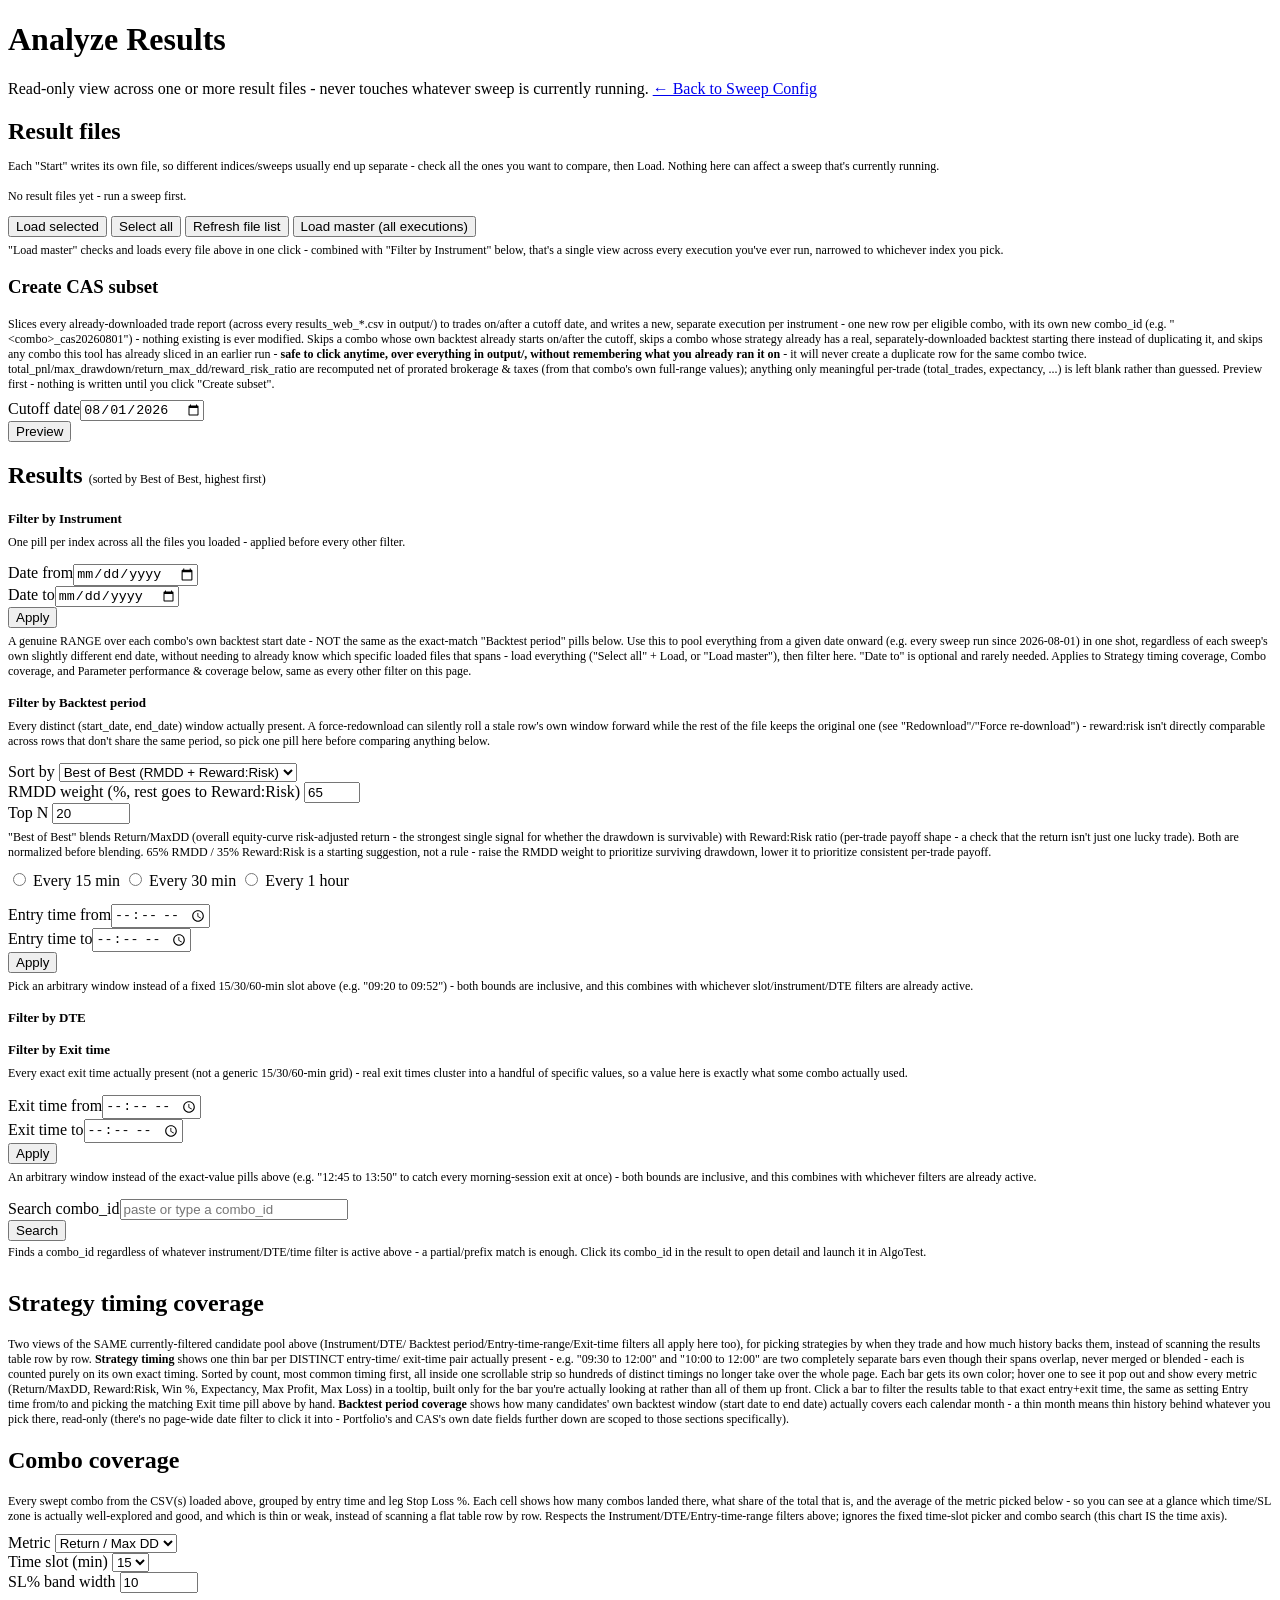
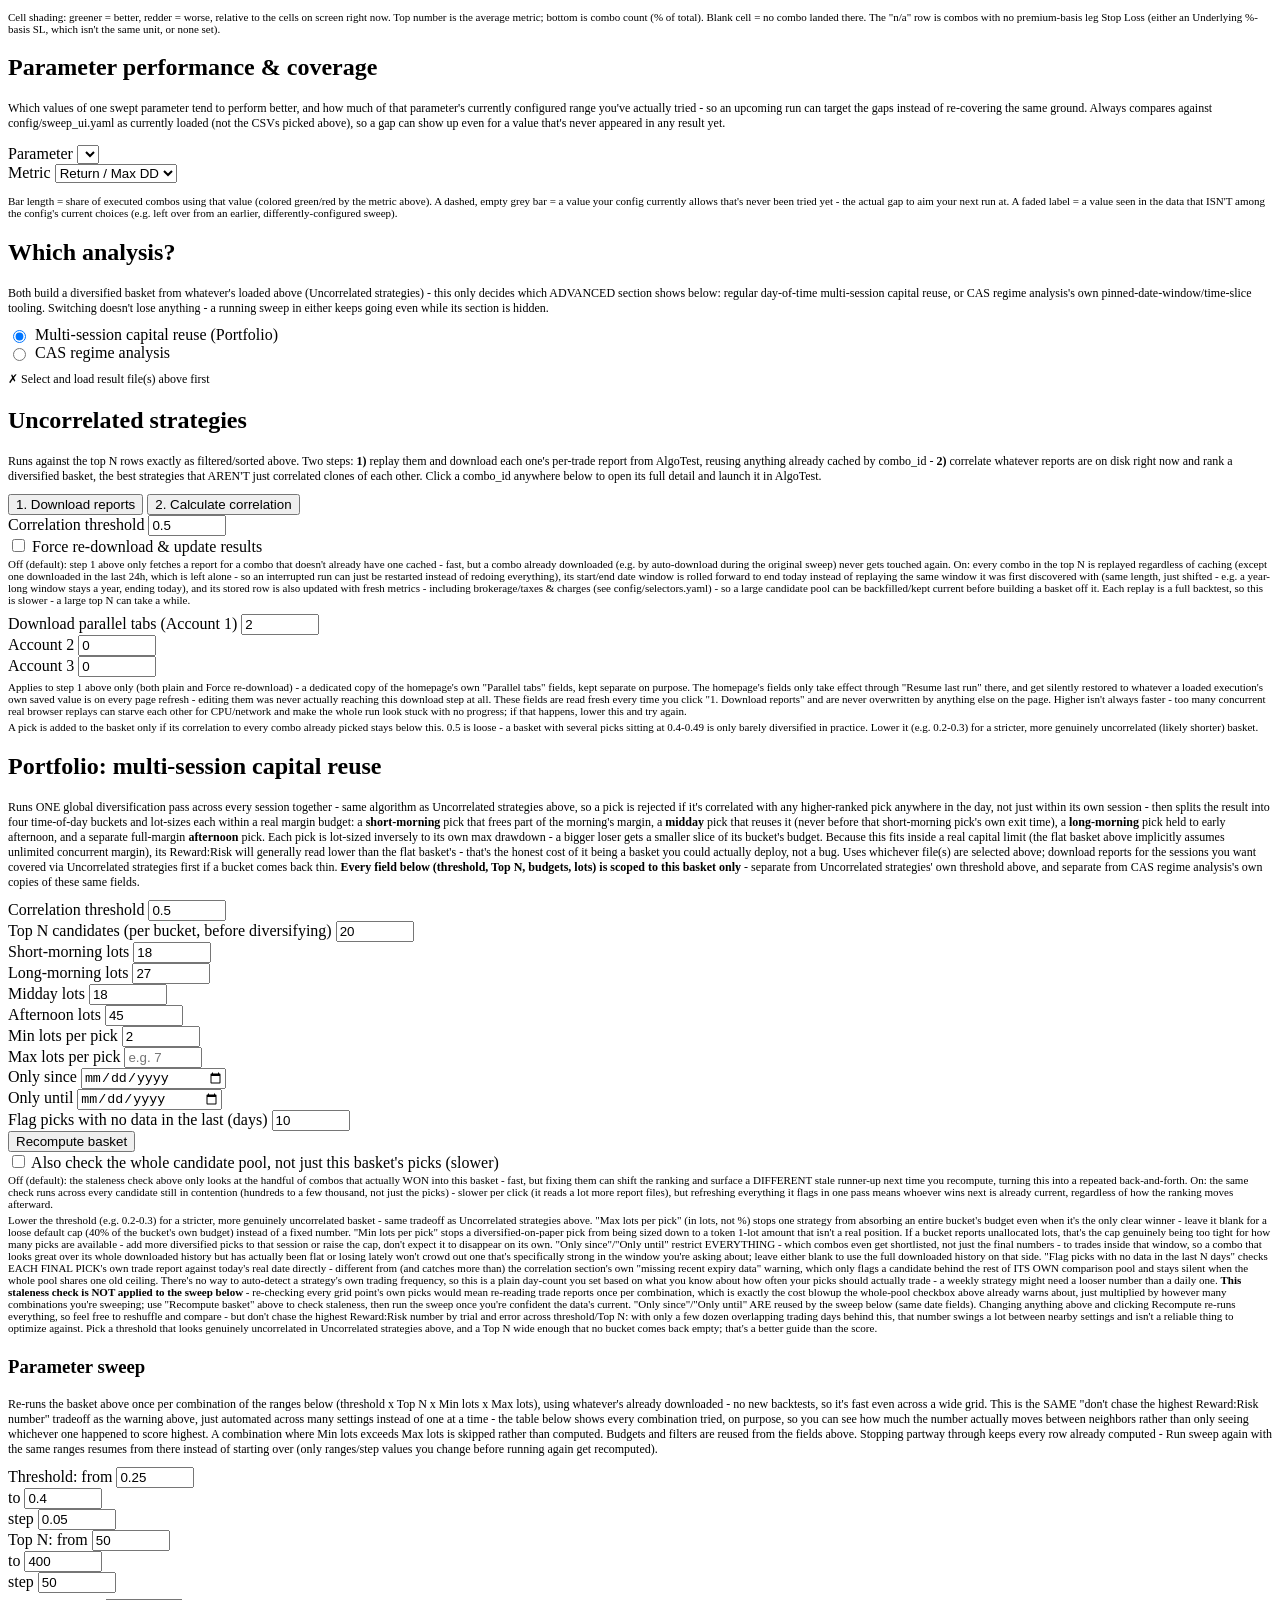
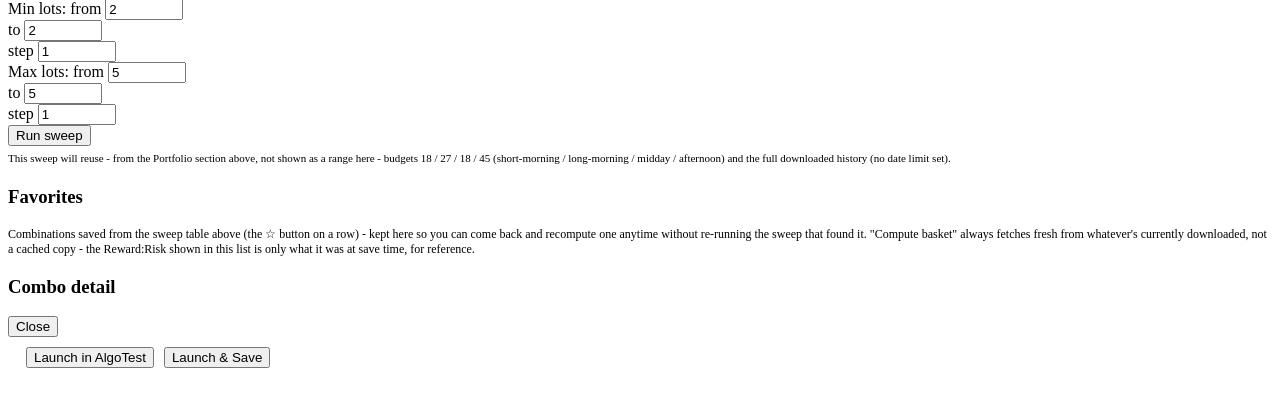
==== src/web/static/analyze.html @ 37e18ed1 "Add Analyze page, Lazy Leg, CAS subset/regime, portfolio, and doc catch-up Consolidates weeks of unc" ====
<!doctype html>
<html lang="en">
<head>
<meta charset="utf-8">
<title>AlgoTest Sweeper - Analyze Results</title>
<link rel="stylesheet" href="/static/style.css">
</head>
<body>

<header>
  <h1>Analyze Results</h1>
  <p>Read-only view across one or more result files - never touches whatever sweep is currently running. <a href="/">&larr; Back to Sweep Config</a></p>
</header>

<main>

<section class="card">
  <h2>Result files</h2>
  <p style="font-size:12px;color:var(--muted);margin-top:-6px;">
    Each "Start" writes its own file, so different indices/sweeps usually end up
    separate - check all the ones you want to compare, then Load. Nothing here can
    affect a sweep that's currently running.
  </p>
  <div id="csvFileList" class="row" style="align-items:flex-start; gap: 14px;"></div>
  <div class="actions" style="margin-top:12px;">
    <button class="primary" onclick="loadSelectedFiles()">Load selected</button>
    <button class="secondary" onclick="selectAllFiles()">Select all</button>
    <button class="secondary" onclick="refreshFileList()">Refresh file list</button>
    <button class="secondary" onclick="loadMasterCsv()">Load master (all executions)</button>
  </div>
  <p style="font-size:12px;color:var(--muted);margin:6px 0 0;">
    "Load master" checks and loads every file above in one click - combined with
    "Filter by Instrument" below, that's a single view across every execution you've
    ever run, narrowed to whichever index you pick.
  </p>
  <div id="loadedFilesMsg" style="font-size:12px;color:var(--muted);margin-top:8px;"></div>

  <div class="subsection" style="margin-top:16px;">
    <h3>Create CAS subset</h3>
    <p style="font-size:12px;color:var(--muted);margin:0 0 8px;">
      Slices every already-downloaded trade report (across every results_web_*.csv in
      output/) to trades on/after a cutoff date, and writes a new, separate execution per
      instrument - one new row per eligible combo, with its own new combo_id
      (e.g. "&lt;combo&gt;_cas20260801") - nothing existing is ever modified. Skips a combo
      whose own backtest already starts on/after the cutoff, skips a combo whose
      strategy already has a real, separately-downloaded backtest starting there instead of
      duplicating it, and skips any combo this tool has already sliced in an earlier run -
      <strong>safe to click anytime, over everything in output/, without remembering what
      you already ran it on</strong> - it will never create a duplicate row for the same
      combo twice. total_pnl/max_drawdown/return_max_dd/reward_risk_ratio are recomputed
      net of prorated brokerage &amp; taxes (from that combo's own full-range values);
      anything only meaningful per-trade (total_trades, expectancy, ...) is left blank
      rather than guessed. Preview first - nothing is written until you click "Create
      subset".
    </p>
    <div class="row" style="align-items:center;">
      <div class="field"><label>Cutoff date</label><input type="date" id="casSubsetCutoff" value="2026-08-01"></div>
      <button class="secondary" onclick="previewCasSubset()">Preview</button>
      <button class="primary" id="casSubsetApplyBtn" onclick="applyCasSubset()" style="display:none;">Create subset</button>
    </div>
    <div id="casSubsetResult" style="font-size:12px;color:var(--muted);margin-top:8px;"></div>
  </div>
</section>

<section class="card">
  <h2>Results <span style="font-weight:400; color:var(--muted); font-size:12px;" id="resultsSortLabel">(sorted by Best of Best, highest first)</span></h2>

  <div class="row" style="align-items:center;">
    <strong style="font-size:13px;">Filter by Instrument</strong>
    <button class="secondary small" id="clearInstrumentFilterBtn" onclick="clearInstrumentFilter()" style="display:none;">Clear filter</button>
  </div>
  <div id="instrumentFilterRow" class="row" style="margin-top:8px; gap:6px;"></div>
  <p style="font-size:12px;color:var(--muted);margin:6px 0 0;">
    One pill per index across all the files you loaded - applied before every other filter.
  </p>

  <div class="row" style="align-items:center; margin-top:14px;">
    <div class="field"><label>Date from</label><input type="date" id="dateFromFilter"></div>
    <div class="field"><label>Date to</label><input type="date" id="dateToFilter"></div>
    <button class="secondary small" onclick="applyDateFromToFilter()">Apply</button>
    <button class="secondary small" id="clearDateFromToFilterBtn" onclick="clearDateFromToFilter()" style="display:none;">Clear filter</button>
  </div>
  <p style="font-size:12px;color:var(--muted);margin:6px 0 0;">
    A genuine RANGE over each combo's own backtest start date - NOT the same as
    the exact-match "Backtest period" pills below. Use this to pool everything
    from a given date onward (e.g. every sweep run since 2026-08-01) in one
    shot, regardless of each sweep's own slightly different end date, without
    needing to already know which specific loaded files that spans - load
    everything ("Select all" + Load, or "Load master"), then filter here.
    "Date to" is optional and rarely needed. Applies to Strategy timing
    coverage, Combo coverage, and Parameter performance &amp; coverage below,
    same as every other filter on this page.
  </p>

  <div id="dateRangeBanner" style="margin-top:12px;"></div>
  <div class="row" style="align-items:center; margin-top:14px;">
    <strong style="font-size:13px;">Filter by Backtest period</strong>
    <button class="secondary small" id="clearDateRangeFilterBtn" onclick="clearDateRangeFilter()" style="display:none;">Clear filter</button>
  </div>
  <div id="dateRangeFilterRow" class="row" style="margin-top:8px; gap:6px;"></div>
  <p style="font-size:12px;color:var(--muted);margin:6px 0 0;">
    Every distinct (start_date, end_date) window actually present. A force-redownload
    can silently roll a stale row's own window forward while the rest of the file
    keeps the original one (see "Redownload"/"Force re-download") - reward:risk isn't
    directly comparable across rows that don't share the same period, so pick one
    pill here before comparing anything below.
  </p>

  <div class="row" style="align-items:center; margin-top:14px;">
    <div class="field">
      <label>Sort by</label>
      <select id="sortBySelect" onchange="onSortByChange()"></select>
    </div>
    <div class="field" id="combinedWeightField" style="display:none;">
      <label>RMDD weight (%, rest goes to Reward:Risk)</label>
      <input type="number" id="combinedWeightInput" value="65" min="0" max="100" onchange="onSortByChange()">
    </div>
    <div class="field">
      <label>Top N</label>
      <input type="number" id="topNInput" value="20" min="1" style="width:70px;" onchange="refreshResults()">
    </div>
  </div>
  <p id="combinedWeightHelp" style="font-size:12px;color:var(--muted);margin:6px 0 0;display:none;">
    "Best of Best" blends Return/MaxDD (overall equity-curve risk-adjusted return -
    the strongest single signal for whether the drawdown is survivable) with
    Reward:Risk ratio (per-trade payoff shape - a check that the return isn't just
    one lucky trade). Both are normalized before blending. 65% RMDD / 35% Reward:Risk
    is a starting suggestion, not a rule - raise the RMDD weight to prioritize
    surviving drawdown, lower it to prioritize consistent per-trade payoff.
  </p>

  <div class="row" style="align-items:center; margin-top:10px;">
    <label class="checkbox-row"><input type="radio" name="timeInterval" value="15" onchange="onTimeIntervalChange()"> Every 15 min</label>
    <label class="checkbox-row"><input type="radio" name="timeInterval" value="30" onchange="onTimeIntervalChange()"> Every 30 min</label>
    <label class="checkbox-row"><input type="radio" name="timeInterval" value="60" onchange="onTimeIntervalChange()"> Every 1 hour</label>
    <button class="secondary small" id="clearTimeFilterBtn" onclick="clearTimeFilter()" style="display:none;">Clear filter</button>
  </div>
  <div id="timeBucketRow" class="row" style="margin-top:8px; gap:6px;"></div>

  <div class="row" style="align-items:center; margin-top:14px;">
    <div class="field"><label>Entry time from</label><input type="time" id="entryTimeFrom"></div>
    <div class="field"><label>Entry time to</label><input type="time" id="entryTimeTo"></div>
    <button class="secondary small" onclick="applyEntryTimeFilter()">Apply</button>
    <button class="secondary small" id="clearEntryTimeFilterBtn" onclick="clearEntryTimeFilter()" style="display:none;">Clear filter</button>
  </div>
  <p style="font-size:12px;color:var(--muted);margin:6px 0 0;">
    Pick an arbitrary window instead of a fixed 15/30/60-min slot above (e.g. "09:20
    to 09:52") - both bounds are inclusive, and this combines with whichever
    slot/instrument/DTE filters are already active.
  </p>

  <div class="row" style="align-items:center; margin-top:14px;">
    <strong style="font-size:13px;">Filter by DTE</strong>
    <button class="secondary small" id="clearDteFilterBtn" onclick="clearDteFilter()" style="display:none;">Clear filter</button>
  </div>
  <div id="dteFilterRow" class="row" style="margin-top:8px; gap:6px;"></div>

  <div class="row" style="align-items:center; margin-top:14px;">
    <strong style="font-size:13px;">Filter by Exit time</strong>
    <button class="secondary small" id="clearExitTimeFilterBtn" onclick="clearExitTimeFilter()" style="display:none;">Clear filter</button>
  </div>
  <div id="exitTimeFilterRow" class="row" style="margin-top:8px; gap:6px;"></div>
  <p style="font-size:12px;color:var(--muted);margin:6px 0 0;">
    Every exact exit time actually present (not a generic 15/30/60-min grid) -
    real exit times cluster into a handful of specific values, so a value here is
    exactly what some combo actually used.
  </p>

  <div class="row" style="align-items:center; margin-top:14px;">
    <div class="field"><label>Exit time from</label><input type="time" id="exitTimeFrom"></div>
    <div class="field"><label>Exit time to</label><input type="time" id="exitTimeTo"></div>
    <button class="secondary small" onclick="applyExitTimeRangeFilter()">Apply</button>
    <button class="secondary small" id="clearExitTimeRangeFilterBtn" onclick="clearExitTimeRangeFilter()" style="display:none;">Clear filter</button>
  </div>
  <p style="font-size:12px;color:var(--muted);margin:6px 0 0;">
    An arbitrary window instead of the exact-value pills above (e.g. "12:45 to
    13:50" to catch every morning-session exit at once) - both bounds are
    inclusive, and this combines with whichever filters are already active.
  </p>

  <div class="row" style="align-items:center; margin-top:14px;">
    <div class="field"><label>Search combo_id</label><input type="text" id="comboSearchInput" placeholder="paste or type a combo_id" style="width:220px;" onkeydown="if (event.key === 'Enter') searchCombo()"></div>
    <button class="secondary small" onclick="searchCombo()">Search</button>
    <button class="secondary small" id="clearComboSearchBtn" onclick="clearComboSearch()" style="display:none;">Clear search</button>
  </div>
  <p style="font-size:12px;color:var(--muted);margin:4px 0 0;">
    Finds a combo_id regardless of whatever instrument/DTE/time filter is active above
    - a partial/prefix match is enough. Click its combo_id in the result to open detail
    and launch it in AlgoTest.
  </p>

  <div class="table-scroll" style="margin-top:10px;">
    <table id="resultsTable"><thead></thead><tbody></tbody></table>
  </div>
</section>

<section class="card">
  <h2>Strategy timing coverage</h2>
  <p style="font-size:12px;color:var(--muted);margin:0 0 10px;">
    Two views of the SAME currently-filtered candidate pool above (Instrument/DTE/
    Backtest period/Entry-time-range/Exit-time filters all apply here too), for
    picking strategies by when they trade and how much history backs them, instead
    of scanning the results table row by row.
    <strong>Strategy timing</strong> shows one thin bar per DISTINCT entry-time/
    exit-time pair actually present - e.g. "09:30 to 12:00" and "10:00 to 12:00"
    are two completely separate bars even though their spans overlap, never
    merged or blended - each is counted purely on its own exact timing. Sorted by
    count, most common timing first, all inside one scrollable strip so hundreds
    of distinct timings no longer take over the whole page. Each bar gets its own
    color; hover one to see it pop out and show every metric (Return/MaxDD,
    Reward:Risk, Win %, Expectancy, Max Profit, Max Loss) in a tooltip, built only
    for the bar you're actually looking at rather than all of them up front.
    Click a bar to filter the results table to that exact entry+exit time, the
    same as setting Entry time from/to and picking the matching Exit time pill
    above by hand.
    <strong>Backtest period coverage</strong> shows how many candidates' own
    backtest window (start date to end date) actually covers each calendar month -
    a thin month means thin history behind whatever you pick there, read-only
    (there's no page-wide date filter to click it into - Portfolio's and CAS's own
    date fields further down are scoped to those sections specifically).
  </p>
  <div id="timelineEmptyMsg" style="font-size:12px;color:var(--muted);margin-top:10px;display:none;">
    No combos to show for the current filters.
  </div>
  <div id="strategyTimingChart" style="margin-top:14px;"></div>
  <div id="timelineBacktestChart" style="margin-top:18px;"></div>
</section>

<section class="card">
  <h2>Combo coverage</h2>
  <p style="font-size:12px;color:var(--muted);margin:0 0 10px;">
    Every swept combo from the CSV(s) loaded above, grouped by entry time and leg Stop Loss
    %. Each cell shows how many combos landed there, what share of the total that is, and
    the average of the metric picked below - so you can see at a glance which time/SL zone
    is actually well-explored and good, and which is thin or weak, instead of scanning a
    flat table row by row. Respects the Instrument/DTE/Entry-time-range filters above;
    ignores the fixed time-slot picker and combo search (this chart IS the time axis).
  </p>
  <div class="row">
    <div class="field">
      <label>Metric</label>
      <select id="heatmapMetricSelect" onchange="refreshHeatmap()">
        <option value="return_max_dd">Return / Max DD</option>
        <option value="reward_risk_ratio">Reward : Risk</option>
        <option value="win_rate">Win %</option>
        <option value="total_pnl">Avg P&amp;L</option>
      </select>
    </div>
    <div class="field">
      <label>Time slot (min)</label>
      <select id="heatmapIntervalSelect" onchange="refreshHeatmap()">
        <option value="15">15</option>
        <option value="30">30</option>
        <option value="60">60</option>
      </select>
    </div>
    <div class="field">
      <label>SL% band width</label>
      <input type="number" id="heatmapBandWidthInput" value="10" min="1" step="1" style="width:70px;" onchange="refreshHeatmap()">
    </div>
  </div>
  <div id="heatmapEmptyMsg" style="font-size:12px;color:var(--muted);margin-top:10px;display:none;">
    No combos to show for the current filters.
  </div>
  <div class="table-scroll" style="margin-top:10px;">
    <table id="heatmapTable"><thead></thead><tbody></tbody></table>
  </div>
  <p style="font-size:11px;color:var(--muted);margin:8px 0 0;">
    Cell shading: greener = better, redder = worse, relative to the cells on screen right
    now. Top number is the average metric; bottom is combo count (% of total). Blank cell =
    no combo landed there. The "n/a" row is combos with no premium-basis leg Stop Loss
    (either an Underlying %-basis SL, which isn't the same unit, or none set).
  </p>
</section>

<section class="card">
  <h2>Parameter performance &amp; coverage</h2>
  <p style="font-size:12px;color:var(--muted);margin:0 0 10px;">
    Which values of one swept parameter tend to perform better, and how much of that
    parameter's currently configured range you've actually tried - so an upcoming run
    can target the gaps instead of re-covering the same ground. Always compares
    against config/sweep_ui.yaml as currently loaded (not the CSVs picked above), so a
    gap can show up even for a value that's never appeared in any result yet.
  </p>
  <div id="overallCoverageBox" style="font-size:13px;margin-bottom:14px;"></div>
  <div class="row">
    <div class="field wide">
      <label>Parameter</label>
      <select id="paramDimensionSelect" onchange="refreshParamBreakdown()"></select>
    </div>
    <div class="field">
      <label>Metric</label>
      <select id="paramMetricSelect" onchange="refreshParamBreakdown()">
        <option value="return_max_dd">Return / Max DD</option>
        <option value="reward_risk_ratio">Reward : Risk</option>
        <option value="win_rate">Win %</option>
        <option value="total_pnl">Avg P&amp;L</option>
      </select>
    </div>
  </div>
  <div id="paramBreakdownEmptyMsg" style="font-size:12px;color:var(--muted);margin-top:10px;display:none;">
    Nothing to show - load result file(s) above, and make sure the loaded sweep config
    actually varies this parameter.
  </div>
  <div id="paramBreakdownBars" style="margin-top:12px;"></div>
  <p style="font-size:11px;color:var(--muted);margin:8px 0 0;">
    Bar length = share of executed combos using that value (colored green/red by the
    metric above). A dashed, empty grey bar = a value your config currently allows
    that's never been tried yet - the actual gap to aim your next run at. A faded
    label = a value seen in the data that ISN'T among the config's current choices
    (e.g. left over from an earlier, differently-configured sweep).
  </p>
</section>

<section class="card">
  <h2>Which analysis?</h2>
  <p style="font-size:12px;color:var(--muted);margin:0 0 10px;">
    Both build a diversified basket from whatever's loaded above (Uncorrelated
    strategies) - this only decides which ADVANCED section shows below: regular
    day-of-time multi-session capital reuse, or CAS regime analysis's own
    pinned-date-window/time-slice tooling. Switching doesn't lose anything - a
    running sweep in either keeps going even while its section is hidden.
  </p>
  <div class="row" style="align-items:center; gap:16px;">
    <label style="display:flex; align-items:center; gap:6px;">
      <input type="radio" name="analysisMode" value="portfolio" onchange="switchAnalysisMode('portfolio')">
      Multi-session capital reuse (Portfolio)
    </label>
    <label style="display:flex; align-items:center; gap:6px;">
      <input type="radio" name="analysisMode" value="cas" onchange="switchAnalysisMode('cas')">
      CAS regime analysis
    </label>
  </div>
  <div id="readinessChecklist" style="margin-top:10px; font-size:12px;"></div>
</section>

<section class="card">
  <h2>Uncorrelated strategies</h2>
  <p style="font-size:12px;color:var(--muted);margin:0 0 10px;">
    Runs against the top N rows exactly as filtered/sorted above. Two steps:
    <strong>1)</strong> replay them and download each one's per-trade report from
    AlgoTest, reusing anything already cached by combo_id - <strong>2)</strong>
    correlate whatever reports are on disk right now and rank a diversified basket,
    the best strategies that AREN'T just correlated clones of each other. Click a
    combo_id anywhere below to open its full detail and launch it in AlgoTest.
  </p>
  <div class="row" style="align-items:center;">
    <button class="secondary" id="correlateDownloadBtn" onclick="startCorrelateDownload()">1. Download reports</button>
    <button class="secondary small" id="correlateStopBtn" onclick="stopCorrelate()" style="display:none;">Stop</button>
    <button class="primary" id="correlateComputeBtn" onclick="startCorrelateCompute()">2. Calculate correlation</button>
    <div class="field">
      <label>Correlation threshold</label>
      <input type="number" id="correlateThreshold" value="0.5" min="0" max="1" step="0.05" style="width:70px;">
    </div>
  </div>
  <label class="checkbox-row" style="margin-top:6px;">
    <input type="checkbox" id="correlateForceUpdate">
    Force re-download &amp; update results
  </label>
  <p style="font-size:11px;color:var(--muted);margin:2px 0 0;">
    Off (default): step 1 above only fetches a report for a combo that doesn't
    already have one cached - fast, but a combo already downloaded (e.g. by
    auto-download during the original sweep) never gets touched again. On: every
    combo in the top N is replayed regardless of caching (except one downloaded in
    the last 24h, which is left alone - so an interrupted run can just be restarted
    instead of redoing everything), its start/end date window is rolled forward to
    end today instead of replaying the same window it was first discovered with
    (same length, just shifted - e.g. a year-long window stays a year, ending
    today), and its stored row is also updated with fresh metrics - including
    brokerage/taxes &amp; charges (see config/selectors.yaml) - so a large
    candidate pool can be backfilled/kept current before building a basket off it.
    Each replay is a full backtest, so this is slower - a large top N can take a
    while.
  </p>
  <div class="row" style="align-items:center; flex-wrap:wrap; margin-top:8px;">
    <div class="field">
      <label>Download parallel tabs (Account 1)</label>
      <input type="number" id="correlateParallelism" value="2" min="1" max="15" style="width:70px;">
    </div>
    <div class="field">
      <label>Account 2</label>
      <input type="number" id="correlateParallelismAccount2" value="0" min="0" max="15" style="width:70px;">
    </div>
    <div class="field">
      <label>Account 3</label>
      <input type="number" id="correlateParallelismAccount3" value="0" min="0" max="15" style="width:70px;">
    </div>
  </div>
  <p style="font-size:11px;color:var(--muted);margin:4px 0 0;">
    Applies to step 1 above only (both plain and Force re-download) - a dedicated
    copy of the homepage's own "Parallel tabs" fields, kept separate on purpose.
    The homepage's fields only take effect through "Resume last run" there, and get
    silently restored to whatever a loaded execution's own saved value is on every
    page refresh - editing them was never actually reaching this download step at
    all. These fields are read fresh every time you click "1. Download reports" and
    are never overwritten by anything else on the page. Higher isn't always
    faster - too many concurrent real browser replays can starve each other for
    CPU/network and make the whole run look stuck with no progress; if that
    happens, lower this and try again.
  </p>
  <p style="font-size:11px;color:var(--muted);margin:4px 0 0;">
    A pick is added to the basket only if its correlation to every combo already
    picked stays below this. 0.5 is loose - a basket with several picks sitting at
    0.4-0.49 is only barely diversified in practice. Lower it (e.g. 0.2-0.3) for a
    stricter, more genuinely uncorrelated (likely shorter) basket.
  </p>

  <div id="correlateProgress" style="margin-top:10px; display:none;">
    <div class="progress-bar-outer"><div class="progress-bar-inner" id="correlateProgressBar" style="width:0%;"></div></div>
    <div class="counts" style="margin-top:6px;">
      <span id="correlateProgressText">0 / 0</span>
      <span class="error" id="correlateFailedCount" style="margin-left:14px;"></span>
    </div>
    <div id="correlateInProgressDetail" style="font-size:12px;color:var(--muted);margin-top:4px;"></div>
    <div id="correlateFailedDetail" style="font-size:12px;color:var(--error);margin-top:4px;"></div>
    <div id="correlateRolledForwardDetail" style="font-size:12px;color:#7a4b00;margin-top:4px;"></div>
  </div>
  <div id="correlateStatus" style="font-size:12px;color:var(--muted);margin-top:6px;"></div>
  <div id="correlateResults" style="margin-top:10px;"></div>
</section>

<div id="portfolioModeSection">
<section class="card">
  <h2>Portfolio: multi-session capital reuse</h2>
  <p style="font-size:12px;color:var(--muted);margin:0 0 10px;">
    Runs ONE global diversification pass across every session together - same
    algorithm as Uncorrelated strategies above, so a pick is rejected if it's
    correlated with any higher-ranked pick anywhere in the day, not just within its
    own session - then splits the result into four time-of-day buckets and lot-sizes
    each within a real margin budget: a <strong>short-morning</strong> pick that
    frees part of the morning's margin, a <strong>midday</strong> pick that reuses it
    (never before that short-morning pick's own exit time), a
    <strong>long-morning</strong> pick held to early afternoon, and a separate
    full-margin <strong>afternoon</strong> pick. Each pick is lot-sized inversely to
    its own max drawdown - a bigger loser gets a smaller slice of its bucket's
    budget. Because this fits inside a real capital limit (the flat basket above
    implicitly assumes unlimited concurrent margin), its Reward:Risk will generally
    read lower than the flat basket's - that's the honest cost of it being a
    basket you could actually deploy, not a bug. Uses whichever file(s) are
    selected above; download reports for the sessions you want covered via
    Uncorrelated strategies first if a bucket comes back thin.
    <strong>Every field below (threshold, Top N, budgets, lots) is scoped to
    this basket only</strong> - separate from Uncorrelated strategies' own
    threshold above, and separate from CAS regime analysis's own copies of
    these same fields.
  </p>
  <div class="row" style="align-items:center; flex-wrap:wrap;">
    <div class="field">
      <label>Correlation threshold</label>
      <input type="number" id="portfolioThreshold" value="0.5" min="0" max="1" step="0.05" style="width:70px;">
    </div>
    <div class="field">
      <label>Top N candidates (per bucket, before diversifying)</label>
      <input type="number" id="portfolioTopN" value="20" min="1" style="width:70px;">
    </div>
    <div class="field">
      <label>Short-morning lots</label>
      <input type="number" id="portfolioBudgetShortMorning" value="18" min="0" style="width:70px;">
    </div>
    <div class="field">
      <label>Long-morning lots</label>
      <input type="number" id="portfolioBudgetLongMorning" value="27" min="0" style="width:70px;">
    </div>
    <div class="field">
      <label>Midday lots</label>
      <input type="number" id="portfolioBudgetMidday" value="18" min="0" style="width:70px;">
    </div>
    <div class="field">
      <label>Afternoon lots</label>
      <input type="number" id="portfolioBudgetAfternoon" value="45" min="0" style="width:70px;">
    </div>
    <div class="field">
      <label>Min lots per pick</label>
      <input type="number" id="portfolioMinLots" value="2" min="1" style="width:70px;">
    </div>
    <div class="field">
      <label>Max lots per pick</label>
      <input type="number" id="portfolioMaxLots" placeholder="e.g. 7" min="1" style="width:70px;">
    </div>
    <div class="field">
      <label>Only since</label>
      <input type="date" id="portfolioDateFrom" style="width:140px;">
    </div>
    <div class="field">
      <label>Only until</label>
      <input type="date" id="portfolioDateTo" style="width:140px;">
    </div>
    <div class="field">
      <label>Flag picks with no data in the last (days)</label>
      <input type="number" id="portfolioStaleAfterDays" value="10" min="1" style="width:70px;">
    </div>
    <button class="primary" id="portfolioComputeBtn" onclick="computePortfolio()">Recompute basket</button>
  </div>
  <label class="checkbox-row" style="margin-top:6px;">
    <input type="checkbox" id="portfolioCheckStalePool">
    Also check the whole candidate pool, not just this basket's picks (slower)
  </label>
  <p style="font-size:11px;color:var(--muted);margin:2px 0 0;">
    Off (default): the staleness check above only looks at the handful of combos
    that actually WON into this basket - fast, but fixing them can shift the
    ranking and surface a DIFFERENT stale runner-up next time you recompute,
    turning this into a repeated back-and-forth. On: the same check runs across
    every candidate still in contention (hundreds to a few thousand, not just the
    picks) - slower per click (it reads a lot more report files), but refreshing
    everything it flags in one pass means whoever wins next is already current,
    regardless of how the ranking moves afterward.
  </p>
  <p style="font-size:11px;color:var(--muted);margin:4px 0 0;">
    Lower the threshold (e.g. 0.2-0.3) for a stricter, more genuinely uncorrelated
    basket - same tradeoff as Uncorrelated strategies above. "Max lots per pick" (in
    lots, not %) stops one strategy from absorbing an entire bucket's budget even
    when it's the only clear winner - leave it blank for a loose default cap (40% of
    the bucket's own budget) instead of a fixed number. "Min lots per pick" stops a
    diversified-on-paper pick from being sized down to a token 1-lot amount that
    isn't a real position. If a bucket reports unallocated lots, that's the cap
    genuinely being too tight for how many picks are available - add more
    diversified picks to that session or raise the cap, don't expect it to
    disappear on its own. "Only since"/"Only until" restrict EVERYTHING - which
    combos even get shortlisted, not just the final numbers - to trades inside that
    window, so a combo that looks great over its whole downloaded history but has
    actually been flat or losing lately won't crowd out one that's specifically
    strong in the window you're asking about; leave either blank to use the full
    downloaded history on that side. "Flag picks with no data in the last N days"
    checks EACH FINAL PICK's own trade report against today's real date directly -
    different from (and catches more than) the correlation section's own "missing
    recent expiry data" warning, which only flags a candidate behind the rest of
    ITS OWN comparison pool and stays silent when the whole pool shares one old
    ceiling. There's no way to auto-detect a strategy's own trading frequency, so
    this is a plain day-count you set based on what you know about how often your
    picks should actually trade - a weekly strategy might need a looser number
    than a daily one. <strong>This staleness check is NOT applied to the sweep
    below</strong> - re-checking every grid point's own picks would mean
    re-reading trade reports once per combination, which is exactly the cost
    blowup the whole-pool checkbox above already warns about, just multiplied by
    however many combinations you're sweeping; use "Recompute basket" above to
    check staleness, then run the sweep once you're confident the data's current.
    "Only since"/"Only until" ARE reused by the sweep below (same date fields).
    Changing anything above and clicking Recompute re-runs
    everything, so feel free to reshuffle and compare - but don't chase the highest
    Reward:Risk number by trial and error across threshold/Top N: with only a few
    dozen overlapping trading days behind this, that number swings a lot between
    nearby settings and isn't a reliable thing to optimize against. Pick a
    threshold that looks genuinely uncorrelated in Uncorrelated strategies above,
    and a Top N wide enough that no bucket comes back empty; that's a better guide
    than the score.
  </p>
  <div id="portfolioStatus" style="font-size:12px;color:var(--muted);margin-top:6px;"></div>
  <div id="portfolioResults" style="margin-top:10px;"></div>

  <h3 style="margin-top:22px;">Parameter sweep</h3>
  <p style="font-size:12px;color:var(--muted);margin:0 0 10px;">
    Re-runs the basket above once per combination of the ranges below (threshold x
    Top N x Min lots x Max lots), using whatever's already downloaded - no new
    backtests, so it's fast even across a wide grid. This is the SAME "don't chase
    the highest Reward:Risk number" tradeoff as the warning above, just automated
    across many settings instead of one at a time - the table below shows every
    combination tried, on purpose, so you can see how much the number actually
    moves between neighbors rather than only seeing whichever one happened to score
    highest. A combination where Min lots exceeds Max lots is skipped rather than
    computed. Budgets and filters are reused from the fields above. Stopping partway
    through keeps every row already computed - Run sweep again with the same ranges
    resumes from there instead of starting over (only ranges/step values you change
    before running again get recomputed).
  </p>
  <div class="row" style="align-items:center; flex-wrap:wrap;">
    <div class="field">
      <label>Threshold: from</label>
      <input type="number" id="sweepThresholdMin" value="0.25" min="0" max="1" step="0.05" style="width:70px;">
    </div>
    <div class="field">
      <label>to</label>
      <input type="number" id="sweepThresholdMax" value="0.4" min="0" max="1" step="0.05" style="width:70px;">
    </div>
    <div class="field">
      <label>step</label>
      <input type="number" id="sweepThresholdStep" value="0.05" min="0.01" max="1" step="0.01" style="width:70px;">
    </div>
    <div class="field">
      <label>Top N: from</label>
      <input type="number" id="sweepTopNMin" value="50" min="1" style="width:70px;">
    </div>
    <div class="field">
      <label>to</label>
      <input type="number" id="sweepTopNMax" value="400" min="1" style="width:70px;">
    </div>
    <div class="field">
      <label>step</label>
      <input type="number" id="sweepTopNStep" value="50" min="1" style="width:70px;">
    </div>
  </div>
  <div class="row" style="align-items:center; flex-wrap:wrap; margin-top:6px;">
    <div class="field">
      <label>Min lots: from</label>
      <input type="number" id="sweepMinLotsMin" value="2" min="1" style="width:70px;">
    </div>
    <div class="field">
      <label>to</label>
      <input type="number" id="sweepMinLotsMax" value="2" min="1" style="width:70px;">
    </div>
    <div class="field">
      <label>step</label>
      <input type="number" id="sweepMinLotsStep" value="1" min="1" style="width:70px;">
    </div>
    <div class="field">
      <label>Max lots: from</label>
      <input type="number" id="sweepMaxLotsMin" value="5" min="1" style="width:70px;">
    </div>
    <div class="field">
      <label>to</label>
      <input type="number" id="sweepMaxLotsMax" value="5" min="1" style="width:70px;">
    </div>
    <div class="field">
      <label>step</label>
      <input type="number" id="sweepMaxLotsStep" value="1" min="1" style="width:70px;">
    </div>
    <button class="secondary" id="sweepStartBtn" onclick="startPortfolioSweep()">Run sweep</button>
    <button class="secondary small" id="sweepStopBtn" onclick="stopPortfolioSweep()" style="display:none;">Stop</button>
  </div>
  <p id="portfolioSweepScope" style="font-size:11px;color:var(--muted);margin:6px 0 0;"></p>
  <div id="sweepProgress" style="margin-top:10px; display:none;">
    <div class="progress-bar-outer"><div class="progress-bar-inner" id="sweepProgressBar" style="width:0%;"></div></div>
    <span id="sweepProgressText">0 / 0</span>
  </div>
  <div id="sweepStatus" style="font-size:12px;color:var(--muted);margin-top:6px;"></div>
  <div id="sweepResults" style="margin-top:10px;"></div>

  <h3 style="margin-top:22px;">Favorites</h3>
  <p style="font-size:12px;color:var(--muted);margin:0 0 10px;">
    Combinations saved from the sweep table above (the ☆ button on a row) - kept
    here so you can come back and recompute one anytime without re-running the
    sweep that found it. "Compute basket" always fetches fresh from whatever's
    currently downloaded, not a cached copy - the Reward:Risk shown in this list
    is only what it was at save time, for reference.
  </p>
  <div id="portfolioFavorites"></div>
</section>
</div>

<div id="casModeSection">
<section class="card">
  <h2>CAS regime analysis</h2>
  <div style="border:1px solid var(--error); border-radius:6px; padding:8px 10px; margin:0 0 10px;">
    <b style="color:var(--error);">This section's data is completely separate from everywhere else on this page.</b>
    <p style="font-size:12px;color:var(--muted);margin:4px 0 0;">
      Even if you already have thousands of matching reports downloaded via a
      regular sweep or Uncorrelated strategies, NONE of that is visible here -
      this section starts from zero for every exact [date range] you haven't
      explicitly downloaded for in step 1 below, every time, no matter how much
      data exists elsewhere on this page. If you just want CAS-style time-slicing
      of data you already have, use the regular <b>Portfolio</b> section's own
      "Diversify by CAS time-slice" checkbox instead - it reads from your
      existing downloads directly, no separate download needed.
    </p>
  </div>
  <p style="font-size:12px;color:var(--muted);margin:0 0 10px;">
    A fully separate, isolated pathway for studying a genuine regime shift (e.g.
    CAS's introduction, after which decay reportedly concentrates in the last 15
    minutes before expiry) - instead of filtering an already-downloaded full-year
    report down to a shorter window (which assumes AlgoTest's engine treats every
    day independently of the window it was asked to replay - not something we can
    verify), this replays each combo again with its start/end date PINNED to the
    exact period you specify below. Reports are written to their own folder
    (output/trade_reports_regime/, one subfolder per date range), never touching
    output/trade_reports/ or any result the rest of this page depends on - the
    basket-building logic itself is unchanged, just reading from a different place.
    <strong>Every field below (dates, threshold, Top N, budgets, lots) is scoped
    to this period only</strong> - separate from Uncorrelated strategies' own
    threshold above, and separate from Portfolio's own copies of these same
    fields.
  </p>

  <h3 style="margin-top:6px;">1. Download reports for this period</h3>
  <p style="font-size:12px;color:var(--muted);margin:0 0 10px;">
    Downloads the top N candidates from EACH of the 4 sessions separately
    (short-morning, long-morning, midday, afternoon) - not one flat "best overall"
    sort. A flat sort lets whichever session scores best historically crowd out the
    other three almost entirely, leaving them too thin to build a basket from below -
    this guarantees every session gets its own fair share of the download instead.
    Download at least as many per session as the highest Top N you'll ever try in
    the sweep below, or that session will still be candidate-starved. Replayed with
    start/end date pinned to the range below instead of each combo's
    originally-discovered window. Leave "To" blank for today. A report already on
    disk for this exact date range is left alone unless "Force re-download" is
    checked.
  </p>
  <div class="row" style="align-items:center; flex-wrap:wrap;">
    <div class="field">
      <label>From</label>
      <input type="date" id="regimeDateFrom">
    </div>
    <div class="field">
      <label>To (optional - defaults to today)</label>
      <input type="date" id="regimeDateTo">
    </div>
    <div class="field">
      <label>Candidates to download per session</label>
      <input type="number" id="regimeDownloadTopN" value="250" min="1" style="width:80px;">
    </div>
    <div class="field" id="regimeDownloadCasSliceMinutesField" style="display:none;">
      <label>Slice width (minutes)</label>
      <input type="number" id="regimeDownloadCasSliceMinutes" value="5" min="1" style="width:70px;">
    </div>
    <button class="secondary" id="regimeDownloadBtn" onclick="startRegimeDownload()">Download regime reports</button>
    <button class="secondary small" id="regimeStopBtn" onclick="stopRegimeDownload()" style="display:none;">Stop</button>
  </div>
  <label class="checkbox-row" style="margin-top:6px;">
    <input type="checkbox" id="regimeForceUpdate">
    Force re-download (redo even a combo already downloaded for this exact date range)
  </label>
  <label class="checkbox-row" style="margin-top:6px;">
    <input type="checkbox" id="regimeDownloadCasSliceMode" onchange="toggleRegimeDownloadCasSliceMode()">
    Slice into N-minute bands instead of day sessions (per-session count above becomes per-slice)
  </label>
  <p id="regimeDownloadCasSliceHint" style="font-size:11px;color:var(--muted); margin:4px 0 0; display:none;">
    Every candidate's entry_time falls inside the same narrow CAS window, so the regular 4 day-of-time
    sessions would all collapse into one "Afternoon" bucket and "candidates per session" above would
    really mean "candidates overall", crowding out most of the window. This slices [Entry time from,
    Entry time to] above into N-minute bands and downloads the top N candidates from EACH band -
    set that range first (e.g. 15:14 to 15:30), then use the same slice width in step 2 below.
  </p>
  <div id="regimeProgress" style="margin-top:10px; display:none;">
    <div class="progress-bar-outer"><div class="progress-bar-inner" id="regimeProgressBar" style="width:0%;"></div></div>
    <div class="counts" style="margin-top:6px;">
      <span id="regimeProgressText">0 / 0</span>
      <span class="error" id="regimeFailedCount" style="margin-left:14px;"></span>
    </div>
    <div id="regimeInProgressDetail" style="font-size:12px;color:var(--muted);margin-top:4px;"></div>
    <div id="regimeFailedDetail" style="font-size:12px;color:var(--error);margin-top:4px;"></div>
  </div>
  <div id="regimeStatus" style="font-size:12px;color:var(--muted);margin-top:6px;"></div>

  <h3 style="margin-top:22px;">2. Multi-session basket (this period only)</h3>
  <p style="font-size:12px;color:var(--muted);margin:0 0 10px;">
    Same bucketed multi-session algorithm as "Portfolio: multi-session capital
    reuse" above (build_portfolio itself is unchanged) - reading only from whatever
    was downloaded for the date range above. A candidate not yet downloaded there
    is excluded exactly like any undownloaded combo already is.
  </p>
  <div class="row" style="align-items:center; flex-wrap:wrap;">
    <div class="field">
      <label>Correlation threshold</label>
      <input type="number" id="regimeThreshold" value="0.5" min="0" max="1" step="0.05" style="width:70px;">
    </div>
    <div class="field">
      <label>Top N candidates (per bucket)</label>
      <input type="number" id="regimeTopN" value="20" min="1" style="width:70px;">
    </div>
    <div id="regimeSessionBudgets" style="display:contents;">
      <div class="field">
        <label>Short-morning lots</label>
        <input type="number" id="regimeBudgetShortMorning" value="18" min="0" style="width:70px;">
      </div>
      <div class="field">
        <label>Long-morning lots</label>
        <input type="number" id="regimeBudgetLongMorning" value="27" min="0" style="width:70px;">
      </div>
      <div class="field">
        <label>Midday lots</label>
        <input type="number" id="regimeBudgetMidday" value="18" min="0" style="width:70px;">
      </div>
      <div class="field">
        <label>Afternoon lots</label>
        <input type="number" id="regimeBudgetAfternoon" value="45" min="0" style="width:70px;">
      </div>
    </div>
    <div class="field">
      <label>Min lots per pick</label>
      <input type="number" id="regimeMinLots" value="2" min="1" style="width:70px;">
    </div>
    <div class="field">
      <label>Max lots per pick</label>
      <input type="number" id="regimeMaxLots" placeholder="e.g. 7" min="1" style="width:70px;">
    </div>
    <button class="primary" id="regimeBasketBtn" onclick="computeRegimeBasket()">Recompute basket</button>
  </div>
  <div class="row" style="align-items:center; flex-wrap:wrap; margin-top:6px;">
    <label style="display:flex; align-items:center; gap:6px; font-size:12px;">
      <input type="checkbox" id="regimeCasSliceMode" onchange="toggleRegimeCasSliceMode()">
      Diversify by CAS time-slice (every N minutes) instead of day sessions
    </label>
    <div class="field" id="regimeCasSliceMinutesField" style="display:none;">
      <label>Slice width (minutes)</label>
      <input type="number" id="regimeCasSliceMinutes" value="5" min="1" style="width:70px;">
    </div>
    <div class="field" id="regimeCasSliceBudgetField" style="display:none;">
      <label>Overall lots (whole session)</label>
      <input type="number" id="regimeCasSliceBudget" value="30" min="0" style="width:70px;">
    </div>
  </div>
  <p id="regimeCasSliceHint" style="font-size:11px;color:var(--muted); margin:4px 0 0; display:none;">
    Every candidate's entry_time falls inside the same narrow CAS window, so the 4 day-of-time
    sessions above would all collapse into one "Afternoon" bucket and this basket would just be a
    flat top-N sort - not actually diversified across the window. This slices [Entry time from, Entry
    time to] above into N-minute bands instead and diversifies across those - set that range first
    (e.g. 15:14 to 15:30).<br>
    <b>Overall lots</b> is ONE shared cap for the WHOLE session, pooled across every diversified pick
    from every slice - not a separate budget per slice (CAS slices are all within the same few
    minutes and mostly exit around the same time, so their positions are concurrent, not
    sequential/reused like the regular day-sessions). <b>Min/Max lots per pick</b> above still bounds
    each individual pick, wherever its slice: the overall pool is divided across every pick
    (weighted toward lower-drawdown ones), clamped to Min/Max lots per pick - e.g. 4 picks, overall
    20, min 3/max 5 comes out 5 each (fully deployed); raising overall to 30 with the same min/max
    still caps every pick at 5 (20 deployed, 10 reported unallocated) rather than exceeding the cap.
  </p>
  <div id="regimeBasketStatus" style="font-size:12px;color:var(--muted);margin-top:6px;"></div>
  <div id="regimeBasketResults" style="margin-top:10px;"></div>

  <h3 style="margin-top:22px;">3. Parameter sweep (this period only)</h3>
  <p style="font-size:12px;color:var(--muted);margin:0 0 10px;">
    Same grid-search sweep as the Portfolio section's own Parameter sweep - re-runs
    the basket above once per combination of the ranges below, using only what's
    downloaded for this date range. Runs as its own independent job, so it never
    shares resume/progress state with a regular Portfolio sweep - the two can even
    run at the same time. This is "identifying the best combo" for this period: the
    table below shows every combination tried, ranked by Reward:Risk.
  </p>
  <div class="row" style="align-items:center; flex-wrap:wrap;">
    <div class="field">
      <label>Threshold: from</label>
      <input type="number" id="regimeSweepThresholdMin" value="0.25" min="0" max="1" step="0.05" style="width:70px;">
    </div>
    <div class="field">
      <label>to</label>
      <input type="number" id="regimeSweepThresholdMax" value="0.4" min="0" max="1" step="0.05" style="width:70px;">
    </div>
    <div class="field">
      <label>step</label>
      <input type="number" id="regimeSweepThresholdStep" value="0.05" min="0.01" max="1" step="0.01" style="width:70px;">
    </div>
    <div class="field">
      <label>Top N: from</label>
      <input type="number" id="regimeSweepTopNMin" value="20" min="1" style="width:70px;">
    </div>
    <div class="field">
      <label>to</label>
      <input type="number" id="regimeSweepTopNMax" value="100" min="1" style="width:70px;">
    </div>
    <div class="field">
      <label>step</label>
      <input type="number" id="regimeSweepTopNStep" value="20" min="1" style="width:70px;">
    </div>
  </div>
  <div class="row" style="align-items:center; flex-wrap:wrap; margin-top:6px;">
    <div class="field">
      <label>Min lots: from</label>
      <input type="number" id="regimeSweepMinLotsMin" value="2" min="1" style="width:70px;">
    </div>
    <div class="field">
      <label>to</label>
      <input type="number" id="regimeSweepMinLotsMax" value="2" min="1" style="width:70px;">
    </div>
    <div class="field">
      <label>step</label>
      <input type="number" id="regimeSweepMinLotsStep" value="1" min="1" style="width:70px;">
    </div>
    <div class="field">
      <label>Max lots: from</label>
      <input type="number" id="regimeSweepMaxLotsMin" value="5" min="1" style="width:70px;">
    </div>
    <div class="field">
      <label>to</label>
      <input type="number" id="regimeSweepMaxLotsMax" value="5" min="1" style="width:70px;">
    </div>
    <div class="field">
      <label>step</label>
      <input type="number" id="regimeSweepMaxLotsStep" value="1" min="1" style="width:70px;">
    </div>
    <button class="secondary" id="regimeSweepStartBtn" onclick="startRegimeSweep()">Run sweep</button>
    <button class="secondary small" id="regimeSweepStopBtn" onclick="stopRegimeSweep()" style="display:none;">Stop</button>
  </div>
  <p id="regimeSweepScope" style="font-size:11px;color:var(--muted);margin:6px 0 0;"></p>
  <div id="regimeSweepProgress" style="margin-top:10px; display:none;">
    <div class="progress-bar-outer"><div class="progress-bar-inner" id="regimeSweepProgressBar" style="width:0%;"></div></div>
    <span id="regimeSweepProgressText">0 / 0</span>
  </div>
  <div id="regimeSweepStatus" style="font-size:12px;color:var(--muted);margin-top:6px;"></div>
  <div id="regimeSweepResults" style="margin-top:10px;"></div>
</section>
</div>

</main>

<div id="comboDetailModal" class="modal-overlay" onclick="if (event.target === this) closeComboDetail()">
  <div class="modal-box">
    <div class="modal-header">
      <h3>Combo detail</h3>
      <button class="secondary small" onclick="closeComboDetail()">Close</button>
    </div>
    <div class="modal-body" id="comboDetailBody"></div>
    <div style="padding:10px 18px; border-top:1px solid var(--border);">
      <div style="display:flex; align-items:center; gap:10px; flex-wrap:wrap;">
        <button class="primary small" id="launchComboBtn" onclick="launchCombo(false)">Launch in AlgoTest</button>
        <button class="secondary small" id="launchSaveComboBtn" onclick="launchCombo(true)">Launch &amp; Save</button>
        <button class="secondary small" id="closeLaunchBtn" onclick="closeLaunchedBrowser()" style="display:none;">Close browser window</button>
        <span id="launchComboStatus" style="font-size:12px;color:var(--muted);"></span>
      </div>
      <div id="launchComparisonBox" style="margin-top:8px; max-height:220px; overflow-y:auto;"></div>
    </div>
  </div>
</div>

<script>
// Order here doubles as the results-table priority order (see renderResults) - kept
// identical to the main page's list so both views read the same way. "combined" isn't
// a real CSV column (it's the blended Return/MaxDD + Reward:Risk ranking computed
// server-side) - present.has() filters it out of the table columns automatically, it
// only ever shows up in the sort dropdown.
const PRIORITY_METRICS = [
  "combined", "return_max_dd", "reward_risk_ratio", "expectancy", "max_loss", "max_profit",
  "avg_profit_winning_trades", "avg_loss_per_trade", "win_rate", "loss_rate",
];
const SORT_OPTION_LABELS = {
  combined: "Best of Best (RMDD + Reward:Risk)",
  return_max_dd: "Return/MaxDD",
  reward_risk_ratio: "Reward/Risk Ratio",
  expectancy: "Expectancy",
  max_loss: "Max Loss",
  max_profit: "Max Profit",
  avg_profit_winning_trades: "Avg Profit (winning trades)",
  avg_loss_per_trade: "Avg Loss per Trade",
  win_rate: "Win Rate",
  loss_rate: "Loss Rate",
};

function escapeHtml(s) {
  const div = document.createElement("div");
  div.textContent = s ?? "";
  return div.innerHTML;
}

async function errorDetail(res) {
  try {
    const data = await res.json();
    // See index.html's errorDetail for why: FastAPI's own request validation
    // (a POST body that doesn't match the pydantic model) returns detail as a LIST
    // of {loc, msg, type} objects, not a string - left alone that stringifies as
    // "[object Object]". Render each as "field.path: message" instead.
    if (Array.isArray(data.detail)) {
      return data.detail
        .map(e => `${(e.loc || []).filter(p => p !== "body").join(".")}: ${e.msg}`)
        .join("; ");
    }
    return data.detail || JSON.stringify(data);
  } catch {
    return await res.text();
  }
}

// --- Result files: which files are currently loaded/combined into the view below. ---
let selectedFiles = [];

async function refreshFileList() {
  const res = await fetch("/api/analyze/csv-files");
  const files = res.ok ? await res.json() : [];
  const container = document.getElementById("csvFileList");
  if (!files.length) {
    container.innerHTML = `<span style="font-size:12px;color:var(--muted);">No result files yet - run a sweep first.</span>`;
    return;
  }
  const selected = new Set(selectedFiles);
  container.innerHTML = files.map(f => {
    // Tiny (<=2 row) files are almost always smoke-tests, not real sweeps - fade
    // them out so the files that actually matter aren't lost in the list.
    const faint = f.row_count <= 2 ? "opacity:0.45;" : "";
    const instruments = f.instruments.length ? f.instruments.join(", ") : "unknown";
    // Whether this ONE file already mixes backtest periods (see /api/analyze/csv-
    // files - a force-redownload can silently roll a minority of rows forward) -
    // surfaced here so it's visible before the user even loads it, not just after.
    let periodLine = "";
    if (f.date_range) {
      periodLine = `<span style="font-size:11px;color:var(--muted);">${escapeHtml(f.date_range)}</span>`;
    } else if (f.date_range_mixed_count) {
      periodLine = `<span style="font-size:11px;color:#b45f00;">&#9888; ${f.date_range_mixed_count} different backtest periods mixed in this file</span>`;
    }
    return `
    <label class="checkbox-row" style="flex-direction:column; align-items:flex-start; gap:2px; border:1px solid var(--border); border-radius:8px; padding:8px 10px; ${faint}">
      <span><input type="checkbox" value="${escapeHtml(f.path)}" ${selected.has(f.path) ? "checked" : ""}> <strong>${escapeHtml(instruments)}</strong></span>
      <span style="font-size:11px;color:var(--muted);">${escapeHtml(f.name)}</span>
      <span style="font-size:11px;color:var(--muted);">${f.row_count} rows &middot; ${escapeHtml((f.modified || "").replace("T", " ").slice(0, 19))}</span>
      ${periodLine}
    </label>
  `;
  }).join("");
}

function selectAllFiles() {
  document.querySelectorAll("#csvFileList input[type=checkbox]").forEach(el => el.checked = true);
}

async function loadMasterCsv() {
  // "Master CSV" isn't one physical file - every "Start" writes its own, so this is
  // select-all + Load in one click, giving the same combined view across every
  // execution you've ever run. Use "Filter by Instrument" right after to narrow it
  // down to just one index.
  selectAllFiles();
  await loadSelectedFiles();
}

// --- Create CAS subset: dry-run-then-apply, same shape as /api/narrow - never
// writes anything until "Create subset" is clicked, and that button only ever
// appears after a Preview that found something eligible. ---

function renderCasSubsetResult(data, applied) {
  const resultDiv = document.getElementById("casSubsetResult");
  if (data.message) {
    resultDiv.textContent = data.message;
    return;
  }
  const lines = data.by_instrument.map(e => {
    const bits = [`${e.combo_count} combo(s)`, `${e.computed} ${applied ? "written" : "eligible"}`];
    if (e.already_cas_only) bits.push(`${e.already_cas_only} already start on/after the cutoff`);
    if (e.strategy_already_has_cas_backtest) bits.push(`${e.strategy_already_has_cas_backtest} already have a real CAS backtest elsewhere`);
    if (e.already_sliced_previously) bits.push(`${e.already_sliced_previously} already sliced in an earlier run (not duplicated)`);
    if (e.no_report) bits.push(`${e.no_report} not downloaded`);
    if (e.no_trades_in_window) bits.push(`${e.no_trades_in_window} no trades since the cutoff`);
    return `${e.instrument}: ${bits.join(", ")}${e.output_file ? " -&gt; " + escapeHtml(e.output_file) : ""}`;
  });
  const header = `<strong>${applied ? "Created" : "Preview"}:</strong> ${data.total_new_rows} row(s) total` +
    (data.already_covered_strategy_count ? ` (${data.already_covered_strategy_count} strategy/strategies already covered elsewhere, skipped)` : "") +
    (data.already_sliced_combo_count ? ` (${data.already_sliced_combo_count} combo(s) already sliced by an earlier run - safe to re-run anytime, never duplicated)` : "");
  resultDiv.innerHTML = header + "<br>" + lines.join("<br>");

  const applyBtn = document.getElementById("casSubsetApplyBtn");
  applyBtn.style.display = (!applied && data.total_new_rows > 0) ? "inline-block" : "none";
}

async function previewCasSubset() {
  const cutoff = document.getElementById("casSubsetCutoff").value;
  if (!cutoff) { alert("Pick a cutoff date first."); return; }
  document.getElementById("casSubsetApplyBtn").style.display = "none";
  const resultDiv = document.getElementById("casSubsetResult");
  resultDiv.textContent = "Scanning every downloaded report - this can take a moment...";
  const res = await fetch("/api/analyze/cas-subset", {
    method: "POST",
    headers: {"Content-Type": "application/json"},
    body: JSON.stringify({cas_start: cutoff, apply: false}),
  });
  const data = await res.json();
  renderCasSubsetResult(data, false);
}

async function applyCasSubset() {
  const cutoff = document.getElementById("casSubsetCutoff").value;
  const resultDiv = document.getElementById("casSubsetResult");
  resultDiv.textContent = "Writing new trade reports + result file(s)...";
  const res = await fetch("/api/analyze/cas-subset", {
    method: "POST",
    headers: {"Content-Type": "application/json"},
    body: JSON.stringify({cas_start: cutoff, apply: true}),
  });
  const data = await res.json();
  renderCasSubsetResult(data, true);
  await refreshFileList();  // the new file(s) are just as real as any other - show up here immediately
}

async function loadSelectedFiles() {
  selectedFiles = Array.from(document.querySelectorAll("#csvFileList input[type=checkbox]:checked")).map(el => el.value);
  const msg = document.getElementById("loadedFilesMsg");
  if (!selectedFiles.length) {
    msg.textContent = "No files selected.";
    document.querySelector("#resultsTable thead").innerHTML = "";
    document.querySelector("#resultsTable tbody").innerHTML = "";
    return;
  }
  msg.textContent = `Loaded ${selectedFiles.length} file(s).`;
  activeInstrument = null;
  activeDte = null;
  activeDateRange = null;
  activeExitTime = null;
  activeTimeInterval = null;
  activeTimeBucket = null;
  activeEntryTimeFrom = null;
  activeEntryTimeTo = null;
  activeExitTimeFrom = null;
  activeExitTimeTo = null;
  activeComboSearch = null;
  document.querySelectorAll('input[name="timeInterval"]').forEach(r => r.checked = false);
  document.getElementById("entryTimeFrom").value = "";
  document.getElementById("entryTimeTo").value = "";
  document.getElementById("exitTimeFrom").value = "";
  document.getElementById("exitTimeTo").value = "";
  document.getElementById("comboSearchInput").value = "";
  document.getElementById("clearInstrumentFilterBtn").style.display = "none";
  document.getElementById("clearDteFilterBtn").style.display = "none";
  document.getElementById("clearDateRangeFilterBtn").style.display = "none";
  document.getElementById("clearExitTimeFilterBtn").style.display = "none";
  document.getElementById("clearExitTimeRangeFilterBtn").style.display = "none";
  document.getElementById("clearTimeFilterBtn").style.display = "none";
  document.getElementById("clearEntryTimeFilterBtn").style.display = "none";
  document.getElementById("clearComboSearchBtn").style.display = "none";
  document.getElementById("timeBucketRow").innerHTML = "";
  await refreshInstrumentOptions();
  await refreshDateRangeOptions();
  await refreshDteOptions();
  await refreshExitTimeOptions();
  await refreshResults();
  await refreshHeatmap();
  await refreshOverallCoverage();
  await refreshParamBreakdown();
}

function baseParams() {
  const params = new URLSearchParams();
  selectedFiles.forEach(f => params.append("csv_file", f));
  return params;
}

function resultsUrl() {
  const params = baseParams();
  params.set("sort_by", activeSortBy);
  if (activeSortBy === "combined") {
    const pct = parseFloat(document.getElementById("combinedWeightInput").value || "65");
    params.set("rmdd_weight", (pct / 100).toString());
  }
  if (activeInstrument !== null) params.set("instrument", activeInstrument);
  if (activeTimeInterval && activeTimeBucket) {
    params.set("interval", activeTimeInterval);
    params.set("bucket", activeTimeBucket);
  }
  if (activeDte !== null) params.set("dte", activeDte);
  if (activeDateRange !== null) params.set("date_range", activeDateRange);
  if (activeExitTime !== null) params.set("exit_time", activeExitTime);
  if (activeComboSearch) params.set("combo_search", activeComboSearch);
  if (activeEntryTimeFrom) params.set("entry_time_from", activeEntryTimeFrom);
  if (activeEntryTimeTo) params.set("entry_time_to", activeEntryTimeTo);
  if (activeExitTimeFrom) params.set("exit_time_from", activeExitTimeFrom);
  if (activeExitTimeTo) params.set("exit_time_to", activeExitTimeTo);
  if (activeDateFrom) params.set("date_from", activeDateFrom);
  if (activeDateTo) params.set("date_to", activeDateTo);
  // Same field drives both the table's row count and Correlate's "top N" below - so
  // "correlate whatever's filtered and sorted" always means exactly what's on screen,
  // not some separately-configured count that could silently drift from the table.
  params.set("limit", document.getElementById("topNInput").value || "20");
  return "/api/analyze/results?" + params.toString();
}

async function refreshResults() {
  if (!selectedFiles.length) return;
  const res = await fetch(resultsUrl());
  renderResults(await res.json());
}

// --- Combo coverage heatmap: entry-time x leg-SL% grid over the *entire* filtered
// set (not just the top-N shown in the results table above) - shares the same
// instrument/DTE/entry-time-range scope via baseParams()+the active* filter vars,
// but deliberately ignores the fixed time-slot picker/combo search/sort/top-N,
// since this chart's whole point is showing the full time axis at once. ---
function heatmapUrl() {
  const params = baseParams();
  if (activeInstrument !== null) params.set("instrument", activeInstrument);
  if (activeDte !== null) params.set("dte", activeDte);
  if (activeDateRange !== null) params.set("date_range", activeDateRange);
  if (activeExitTime !== null) params.set("exit_time", activeExitTime);
  if (activeEntryTimeFrom) params.set("entry_time_from", activeEntryTimeFrom);
  if (activeEntryTimeTo) params.set("entry_time_to", activeEntryTimeTo);
  if (activeExitTimeFrom) params.set("exit_time_from", activeExitTimeFrom);
  if (activeExitTimeTo) params.set("exit_time_to", activeExitTimeTo);
  if (activeDateFrom) params.set("date_from", activeDateFrom);
  if (activeDateTo) params.set("date_to", activeDateTo);
  params.set("metric", document.getElementById("heatmapMetricSelect").value);
  params.set("interval", document.getElementById("heatmapIntervalSelect").value);
  params.set("sl_band_width", document.getElementById("heatmapBandWidthInput").value || "10");
  return "/api/analyze/coverage-heatmap?" + params.toString();
}

async function refreshHeatmap() {
  if (!selectedFiles.length) {
    document.querySelector("#heatmapTable thead").innerHTML = "";
    document.querySelector("#heatmapTable tbody").innerHTML = "";
    document.getElementById("heatmapEmptyMsg").style.display = "none";
  } else {
    const res = await fetch(heatmapUrl());
    renderHeatmap(await res.json());
  }
  // Piggybacked here (not a separate call site) so the Timeline coverage charts
  // stay in sync with every one of this function's many callers (instrument/
  // DTE/entry-time/exit-time filter changes) without having to touch each of
  // those call sites individually - both charts are driven by the exact same
  // shared filters.
  await refreshTimelineCoverage();
}

// Green-to-red shading relative to whatever range of averages is actually on
// screen right now (not a fixed absolute scale) - a -0.3 to +0.3 spread should
// still show visible contrast, not all look uniformly "bad" against some fixed
// global max.
function heatmapCellColor(value, min, max) {
  if (value === null || min === max) return "";
  const t = Math.max(0, Math.min(1, (value - min) / (max - min)));
  // red (0deg) -> yellow -> green (120deg), light/pastel so the numbers stay readable.
  return `hsl(${(t * 120).toFixed(0)}, 65%, 88%)`;
}

function renderHeatmap(data) {
  const thead = document.querySelector("#heatmapTable thead");
  const tbody = document.querySelector("#heatmapTable tbody");
  const emptyMsg = document.getElementById("heatmapEmptyMsg");

  if (!data.total) {
    thead.innerHTML = "";
    tbody.innerHTML = "";
    emptyMsg.style.display = "block";
    return;
  }
  emptyMsg.style.display = "none";

  const timeLabels = data.time_labels.filter(t => (data.cells[t] && Object.keys(data.cells[t]).length));
  const slBands = data.sl_bands;

  const allValues = [];
  timeLabels.forEach(t => slBands.forEach(b => {
    const cell = data.cells[t] && data.cells[t][b];
    if (cell && cell.avg_metric !== null && cell.avg_metric !== undefined) allValues.push(cell.avg_metric);
  }));
  const minV = allValues.length ? Math.min(...allValues) : 0;
  const maxV = allValues.length ? Math.max(...allValues) : 0;

  thead.innerHTML = `<tr><th>Entry time</th>${slBands.map(b => `<th>${escapeHtml(b)}</th>`).join("")}</tr>`;
  tbody.innerHTML = timeLabels.map(t => {
    const cellsHtml = slBands.map(b => {
      const cell = data.cells[t] && data.cells[t][b];
      if (!cell) return `<td></td>`;
      const bg = heatmapCellColor(cell.avg_metric, minV, maxV);
      const metricStr = cell.avg_metric === null || cell.avg_metric === undefined
        ? "-" : cell.avg_metric.toFixed(2);
      return `<td style="background:${bg};text-align:right;">` +
        `<div style="font-weight:600;">${metricStr}</div>` +
        `<div style="font-size:11px;color:var(--muted);">${cell.count} (${cell.pct_of_total.toFixed(1)}%)</div>` +
        `</td>`;
    }).join("");
    return `<tr><td>${escapeHtml(t)}</td>${cellsHtml}</tr>`;
  }).join("");
}

// --- Strategy timing coverage: a big horizontal bar per DISTINCT entry/exit-time
// pair (never merged across overlapping spans - see timeline_coverage.py's own
// docstring for exactly why), plus a small vertical bar chart for backtest-period
// coverage (unaffected, unrelated to the time-of-day question). ---

function timelineCoverageUrl() {
  const params = baseParams();
  if (activeInstrument !== null) params.set("instrument", activeInstrument);
  if (activeDte !== null) params.set("dte", activeDte);
  if (activeDateRange !== null) params.set("date_range", activeDateRange);
  // Deliberately NOT entry/exit-time filters, unlike every other coverage view on
  // this page - see analyze_timeline_coverage's own docstring for why: both charts
  // here exist to let you compare ACROSS timings, so scoping by the one you just
  // clicked would collapse the chart down to just that one bar (confirmed live -
  // this is the actual bug clicking a bar used to cause).
  // date_from/date_to ARE applied here (unlike date_range above) - it's a range,
  // not an exact match, so it can't self-collapse the chart the same way.
  if (activeDateFrom) params.set("date_from", activeDateFrom);
  if (activeDateTo) params.set("date_to", activeDateTo);
  return "/api/analyze/timeline-coverage?" + params.toString();
}

async function refreshTimelineCoverage() {
  const emptyMsg = document.getElementById("timelineEmptyMsg");
  if (!selectedFiles.length) {
    document.getElementById("strategyTimingChart").innerHTML = "";
    document.getElementById("timelineBacktestChart").innerHTML = "";
    emptyMsg.style.display = "none";
    return;
  }
  const res = await fetch(timelineCoverageUrl());
  renderTimelineCoverage(await res.json());
}

// Small vertical chart, unchanged shape - only used for backtest-period coverage now.
function timelineBarChart(rows) {
  const maxCount = Math.max(1, ...rows.map(r => r.count));
  const bars = rows.map(r => {
    const heightPct = Math.max(2, (r.count / maxCount) * 100); // 2% floor so a 0 bar is still visible as a sliver
    return `<div title="${escapeHtml(r.label)}: ${r.count}" ` +
      `style="display:inline-flex;flex-direction:column;justify-content:flex-end;align-items:center;` +
      `width:${Math.max(18, 100 / rows.length)}px;height:90px;margin:0 1px;">` +
      `<div style="width:100%;height:${heightPct}%;background:var(--accent, #4f7cff);border-radius:2px 2px 0 0;"></div>` +
      `</div>`;
  }).join("");
  const labels = rows.map((r, i) => {
    // Not every label fits - thin them out so they stay readable (every Nth one).
    const step = Math.ceil(rows.length / 20);
    const show = i % step === 0 || i === rows.length - 1;
    return `<div style="display:inline-block;width:${Math.max(18, 100 / rows.length)}px;margin:0 1px;` +
      `font-size:10px;color:var(--muted);text-align:center;white-space:nowrap;overflow:hidden;">` +
      `${show ? escapeHtml(r.label) : ""}</div>`;
  }).join("");
  return `<div style="display:flex;align-items:flex-end;">${bars}</div>` +
    `<div style="display:flex;margin-top:2px;">${labels}</div>`;
}

async function onStrategyTimingBarClick(entryTime, exitTime) {
  // An exact match on BOTH ends - not a range - since a bar now represents one
  // precise (entry_time, exit_time) pair, not a slot it merely overlaps with.
  document.getElementById("entryTimeFrom").value = entryTime;
  document.getElementById("entryTimeTo").value = entryTime;
  activeExitTime = exitTime;
  document.getElementById("clearExitTimeFilterBtn").style.display = "inline-block";
  await applyEntryTimeFilter();
}

function _timingMetricNum(v, digits) {
  return (v === null || v === undefined) ? "-" : v.toFixed(digits);
}

// Backing data for whatever row's tooltip gets built - metrics are computed
// lazily, cached directly on the row object the first time it's hovered (see
// _timingTooltipHtml), rather than up front for every row: formatting/painting 6
// metric strings for every single row up front (dozens to hundreds of distinct
// pairs in a real sweep) measurably slowed the whole /analyze page down,
// including everything else piggybacked onto the same refresh cycle
// (refreshHeatmap calls this).
let lastStrategyTimingRows = [];

// A distinct hue per bar via the golden angle (137.508deg) - the standard trick
// for spreading N points around a color wheel so consecutive bars never land on
// visually similar colors, however many distinct entry/exit pairs there are.
function _timingColor(idx) {
  const hue = Math.round((idx * 137.508) % 360);
  return `hsl(${hue}, 65%, 55%)`;
}

// One THIN row per distinct entry/exit-time pair, all inside one shared
// scrollable strip (.timing-list, in style.css) instead of one tall bordered
// block per bar - what used to make this section alone dominate the page once a
// sweep had more than a couple dozen distinct timings. Each bar gets its own
// color; hovering it scales the bar up and shows every metric in a floating
// tooltip (built lazily - see _timingTooltipHtml) instead of a separate
// click-to-reveal "Details" step.
function strategyTimingChart(rows) {
  lastStrategyTimingRows = rows;
  const maxCount = Math.max(1, ...rows.map(r => r.count));
  const bars = rows.map((r, idx) => {
    const widthPct = Math.max(2, (r.count / maxCount) * 100);
    return `<div class="timing-row" ` +
      `onclick="onStrategyTimingBarClick('${escapeHtml(r.entry_time)}', '${escapeHtml(r.exit_time)}')" ` +
      `onmouseenter="showTimingTooltip(event, ${idx})" onmousemove="moveTimingTooltip(event)" onmouseleave="hideTimingTooltip()">` +
      `<span class="timing-label">${escapeHtml(r.label)}</span>` +
      `<span class="timing-bar-track"><span class="timing-bar-fill" style="width:${widthPct}%;background:${_timingColor(idx)};"></span></span>` +
      `<span class="timing-count">${r.count}</span>` +
      `</div>`;
  }).join("");
  return `<div class="timing-list">${bars}</div>`;
}

// One shared tooltip element, reused for every row (created once, moved and
// re-filled per hover) rather than one per bar - hundreds of idle tooltip divs
// sitting in the DOM would undo the exact perf win the lazy-build already buys.
let _timingTooltipEl = null;
function _timingTooltip() {
  if (!_timingTooltipEl) {
    _timingTooltipEl = document.createElement("div");
    _timingTooltipEl.className = "timing-tooltip";
    document.body.appendChild(_timingTooltipEl);
  }
  return _timingTooltipEl;
}

function _timingTooltipHtml(r) {
  if (!r._tooltipHtml) {
    r._tooltipHtml =
      `<div style="font-weight:600;margin-bottom:4px;">${escapeHtml(r.label)} - ${r.count} strateg${r.count === 1 ? "y" : "ies"}</div>` +
      [
        `Return/MaxDD: ${_timingMetricNum(r.avg_return_max_dd, 2)}`,
        `Reward:Risk: ${_timingMetricNum(r.avg_reward_risk_ratio, 2)}`,
        `Win %: ${_timingMetricNum(r.avg_win_rate, 1)}`,
        `Expectancy: ${_timingMetricNum(r.avg_expectancy, 2)}`,
        `Max Profit: ${r.avg_max_profit != null ? Math.round(r.avg_max_profit).toLocaleString() : "-"}`,
        `Max Loss: ${r.avg_max_loss != null ? Math.round(r.avg_max_loss).toLocaleString() : "-"}`,
      ].map(m => `<div>${escapeHtml(m)}</div>`).join("");
  }
  return r._tooltipHtml;
}

function showTimingTooltip(evt, idx) {
  const r = lastStrategyTimingRows[idx];
  if (!r) return;
  const el = _timingTooltip();
  el.innerHTML = _timingTooltipHtml(r);
  el.style.display = "block";
  moveTimingTooltip(evt);
}

function moveTimingTooltip(evt) {
  if (!_timingTooltipEl || _timingTooltipEl.style.display === "none") return;
  const pad = 14;
  let x = evt.clientX + pad;
  let y = evt.clientY + pad;
  // Keep it on screen - flip to the other side of the cursor rather than running
  // off the right/bottom edge for a row near either one.
  const rect = _timingTooltipEl.getBoundingClientRect();
  if (x + rect.width > window.innerWidth) x = evt.clientX - rect.width - pad;
  if (y + rect.height > window.innerHeight) y = evt.clientY - rect.height - pad;
  _timingTooltipEl.style.left = x + "px";
  _timingTooltipEl.style.top = y + "px";
}

function hideTimingTooltip() {
  if (_timingTooltipEl) _timingTooltipEl.style.display = "none";
}

function renderTimelineCoverage(data) {
  const emptyMsg = document.getElementById("timelineEmptyMsg");
  const timingBox = document.getElementById("strategyTimingChart");
  const backtestBox = document.getElementById("timelineBacktestChart");

  const hasAny = (data.strategy_timing || []).length > 0 || (data.backtest_period || []).length > 0;
  if (!hasAny) {
    timingBox.innerHTML = "";
    backtestBox.innerHTML = "";
    emptyMsg.style.display = "block";
    return;
  }
  emptyMsg.style.display = "none";

  timingBox.innerHTML = data.strategy_timing.length
    ? `<div style="font-size:13px;font-weight:600;margin-bottom:8px;">Strategy timing (hover a bar for its metrics; click to filter entry+exit time)</div>` +
      strategyTimingChart(data.strategy_timing)
    : `<div style="font-size:12px;color:var(--muted);">No combos with both an entry and exit time for the current filters.</div>`;

  const windows = data.backtest_period_windows || [];
  if (!data.backtest_period.length) {
    backtestBox.innerHTML = `<div style="font-size:12px;color:var(--muted);">No start/end date data available for the current candidates.</div>`;
  } else if (windows.length <= 1) {
    // The actual bug this fixes: a single sweep's own CSV has every row sharing
    // ONE start_date/end_date (it's a sweep-level setting, not per-combo), so
    // this chart was always just a flat bar per month - not broken, just nothing
    // to compare. Say that directly instead of showing a chart that looks broken.
    const label = windows[0] || "-";
    const n = data.backtest_period_row_count || 0;
    backtestBox.innerHTML = `<div style="font-size:12px;font-weight:600;margin-bottom:4px;">Backtest period coverage</div>` +
      `<div style="font-size:12px;color:var(--muted);">All ${n.toLocaleString()} candidates share the same backtest window (${escapeHtml(label)}) - ` +
      `nothing to compare across months. This chart only shows real variation once you've loaded CSVs from more than one sweep with different backtest periods.</div>`;
  } else {
    backtestBox.innerHTML = `<div style="font-size:12px;font-weight:600;margin-bottom:4px;">Backtest period coverage (${windows.length} distinct windows loaded)</div>` +
      timelineBarChart(data.backtest_period);
  }
}

// --- Parameter performance & coverage: unlike the heatmap above, this is always
// driven by the currently *loaded/editable* sweep config (config/sweep_ui.yaml),
// not by anything picked in the CSV selector - "what should I run next" is a
// question about the config about to be launched, and a gap needs to show up even
// for a configured value that's never appeared in any CSV at all. ---

async function refreshParamDimensions() {
  const select = document.getElementById("paramDimensionSelect");
  const previous = select.value;
  const res = await fetch("/api/analyze/param-dimensions");
  const data = await res.json();
  select.innerHTML = data.dimensions.map(d => `<option value="${escapeHtml(d.key)}">${escapeHtml(d.label)}</option>`).join("");
  if (data.dimensions.some(d => d.key === previous)) select.value = previous;
  await refreshParamBreakdown();
}

async function refreshOverallCoverage() {
  const box = document.getElementById("overallCoverageBox");
  if (!selectedFiles.length) {
    box.innerHTML = "";
    return;
  }
  const res = await fetch("/api/analyze/coverage-overview?" + baseParams().toString());
  const data = await res.json();
  const pct = data.pct.toFixed(1);
  box.innerHTML =
    `<strong>${data.executed.toLocaleString()}</strong> of <strong>${data.total_configured.toLocaleString()}</strong> ` +
    `combos in the currently loaded sweep config executed so far ` +
    `<strong>(${pct}%)</strong>` +
    `<div class="progress-bar-outer" style="margin-top:6px;max-width:400px;">` +
    `<div class="progress-bar-inner" style="width:${Math.min(100, data.pct)}%;"></div></div>`;
}

function paramBreakdownUrl() {
  const params = baseParams();
  if (activeInstrument !== null) params.set("instrument", activeInstrument);
  if (activeDte !== null) params.set("dte", activeDte);
  if (activeDateRange !== null) params.set("date_range", activeDateRange);
  if (activeExitTime !== null) params.set("exit_time", activeExitTime);
  if (activeEntryTimeFrom) params.set("entry_time_from", activeEntryTimeFrom);
  if (activeEntryTimeTo) params.set("entry_time_to", activeEntryTimeTo);
  if (activeExitTimeFrom) params.set("exit_time_from", activeExitTimeFrom);
  if (activeExitTimeTo) params.set("exit_time_to", activeExitTimeTo);
  if (activeDateFrom) params.set("date_from", activeDateFrom);
  if (activeDateTo) params.set("date_to", activeDateTo);
  params.set("dimension", document.getElementById("paramDimensionSelect").value);
  params.set("metric", document.getElementById("paramMetricSelect").value);
  return "/api/analyze/param-breakdown?" + params.toString();
}

async function refreshParamBreakdown() {
  const dimension = document.getElementById("paramDimensionSelect").value;
  const bars = document.getElementById("paramBreakdownBars");
  const emptyMsg = document.getElementById("paramBreakdownEmptyMsg");
  if (!selectedFiles.length || !dimension) {
    bars.innerHTML = "";
    emptyMsg.style.display = "block";
    return;
  }
  const res = await fetch(paramBreakdownUrl());
  renderParamBreakdown(await res.json());
}

function renderParamBreakdown(data) {
  const bars = document.getElementById("paramBreakdownBars");
  const emptyMsg = document.getElementById("paramBreakdownEmptyMsg");
  if (!data.values.length) {
    bars.innerHTML = "";
    emptyMsg.style.display = "block";
    return;
  }
  emptyMsg.style.display = "none";

  const tried = data.values.filter(v => v.count > 0);
  const maxCount = Math.max(...tried.map(v => v.count), 1);
  const metricVals = tried.filter(v => v.avg_metric !== null).map(v => v.avg_metric);
  const minM = metricVals.length ? Math.min(...metricVals) : 0;
  const maxM = metricVals.length ? Math.max(...metricVals) : 0;

  bars.innerHTML =
    `<div style="font-size:12px;color:var(--muted);margin-bottom:6px;">` +
    `${data.covered_count} of ${data.configured_count} configured value(s) tried ` +
    `(sorted best-${escapeHtml(data.metric)}-first, then untried gaps)</div>` +
    data.values.map(v => {
      const untried = v.count === 0;
      const widthPct = untried ? 0 : Math.max(4, (v.count / maxCount) * 100);
      const bg = untried ? "transparent" : heatmapCellColor(v.avg_metric, minM, maxM);
      const border = untried ? "1px dashed var(--border)" : "none";
      const metricStr = v.avg_metric === null || v.avg_metric === undefined ? "-" : v.avg_metric.toFixed(2);
      const labelStyle = v.in_current_config ? "" : "font-style:italic;color:var(--muted);";
      return `<div style="display:flex;align-items:center;gap:10px;margin-bottom:6px;font-size:12px;">` +
        `<div style="flex:0 0 160px;${labelStyle}" title="${v.in_current_config ? "" : "not among the currently configured choices"}">${escapeHtml(v.label)}</div>` +
        `<div style="flex:1;height:20px;background:#f3f4f6;border-radius:4px;position:relative;border:${border};">` +
        `<div style="height:100%;width:${widthPct}%;background:${bg};border-radius:4px;"></div>` +
        `</div>` +
        `<div style="flex:0 0 130px;color:var(--muted);">${metricStr} (${v.count}, ${v.pct_of_total.toFixed(1)}%)</div>` +
        `</div>`;
    }).join("");
}

// --- combo_id search: a direct lookup, bypasses every other active filter server-
// side (see _filtered_results) - finds a specific combo regardless of whatever
// instrument/DTE/time filter happens to be on right now. ---
let activeComboSearch = null;

async function searchCombo() {
  const needle = document.getElementById("comboSearchInput").value.trim();
  activeComboSearch = needle || null;
  document.getElementById("clearComboSearchBtn").style.display = activeComboSearch ? "inline-block" : "none";
  await refreshResults();
}

async function clearComboSearch() {
  activeComboSearch = null;
  document.getElementById("comboSearchInput").value = "";
  document.getElementById("clearComboSearchBtn").style.display = "none";
  await refreshResults();
}

// --- Instrument filter: applied first, same convention as the main page. ---
let activeInstrument = null;

async function refreshInstrumentOptions() {
  if (!selectedFiles.length) {
    document.getElementById("instrumentFilterRow").innerHTML = "";
    return;
  }
  const res = await fetch("/api/analyze/instrument-options?" + baseParams().toString());
  const data = await res.json();
  renderInstrumentOptions(data.options);
}

function renderInstrumentOptions(options) {
  const row = document.getElementById("instrumentFilterRow");
  if (!options.length) {
    row.innerHTML = `<span style="font-size:12px;color:var(--muted);">No results yet.</span>`;
    return;
  }
  row.innerHTML = options.map(o => {
    const label = o.label === "" ? "unknown" : o.label;
    const active = o.label === activeInstrument;
    return `<button class="${active ? "primary" : "secondary"} small" onclick="selectInstrument('${o.label}')">${escapeHtml(label)} (${o.count})</button>`;
  }).join("");
}

async function selectInstrument(label) {
  activeInstrument = label;
  document.getElementById("clearInstrumentFilterBtn").style.display = "inline-block";
  await refreshInstrumentOptions();
  await refreshDateRangeOptions();
  await refreshDteOptions();
  await refreshExitTimeOptions();
  if (activeTimeInterval) await refreshTimeBucketCounts();
  await refreshResults();
  await refreshHeatmap();
  await refreshParamBreakdown();
}

async function clearInstrumentFilter() {
  activeInstrument = null;
  document.getElementById("clearInstrumentFilterBtn").style.display = "none";
  await refreshInstrumentOptions();
  await refreshDateRangeOptions();
  await refreshDteOptions();
  await refreshExitTimeOptions();
  if (activeTimeInterval) await refreshTimeBucketCounts();
  await refreshResults();
  await refreshHeatmap();
  await refreshParamBreakdown();
}

// --- Backtest period filter: one pill per distinct (start_date, end_date) window
// actually present - the concrete tool for "make sure all reports have the same
// period" (see src/web/app.py's _date_range_options). Scoped by Instrument, same
// convention as DTE - and DTE/Exit time are in turn scoped by this, below. ---
let activeDateRange = null;

async function refreshDateRangeOptions() {
  if (!selectedFiles.length) {
    document.getElementById("dateRangeFilterRow").innerHTML = "";
    document.getElementById("dateRangeBanner").innerHTML = "";
    return;
  }
  const params = baseParams();
  if (activeInstrument !== null) params.set("instrument", activeInstrument);
  if (activeDateFrom) params.set("date_from", activeDateFrom);
  if (activeDateTo) params.set("date_to", activeDateTo);
  const res = await fetch("/api/analyze/date-range-options?" + params.toString());
  const data = await res.json();
  renderDateRangeOptions(data.options);
  renderDateRangeBanner(data.options);
}

function renderDateRangeOptions(options) {
  const row = document.getElementById("dateRangeFilterRow");
  if (!options.length) {
    row.innerHTML = `<span style="font-size:12px;color:var(--muted);">No results yet.</span>`;
    return;
  }
  row.innerHTML = options.map(o => {
    const active = o.label === activeDateRange;
    return `<button class="${active ? "primary" : "secondary"} small" onclick="selectDateRange('${o.label}')">${escapeHtml(o.label)} (${o.count})</button>`;
  }).join("");
}

// A prominent, hard-to-miss summary - not another muted footnote - since this is
// the direct answer to "why don't my reward:risk numbers match when I re-check a
// combo manually in AlgoTest": they may not all be computed over the same period.
function renderDateRangeBanner(options) {
  const banner = document.getElementById("dateRangeBanner");
  if (!options.length) {
    banner.innerHTML = "";
    return;
  }
  const total = options.reduce((sum, o) => sum + o.count, 0);
  if (options.length === 1) {
    banner.innerHTML = `<p style="font-size:12px;color:var(--muted);margin:0;padding:8px 10px;background:var(--card-bg,#f4f7f5);border-radius:6px;">` +
      `&#9989; Backtest period: <strong>${escapeHtml(options[0].label)}</strong> - consistent across all ${total} loaded rows.</p>`;
  } else {
    const breakdown = options.map(o => `${escapeHtml(o.label)} (${o.count})`).join(", ");
    banner.innerHTML = `<p style="font-size:12px;color:#7a4b00;margin:0;padding:8px 10px;background:#fff3cd;border:1px solid #ffe08a;border-radius:6px;">` +
      `&#9888; These ${total} rows use <strong>${options.length} different backtest periods</strong> - reward:risk isn't ` +
      `directly comparable across them: ${breakdown}. Use the pills below to isolate one period.</p>`;
  }
}

async function selectDateRange(label) {
  activeDateRange = label;
  document.getElementById("clearDateRangeFilterBtn").style.display = "inline-block";
  await refreshDateRangeOptions();
  await refreshDteOptions();
  await refreshExitTimeOptions();
  await refreshResults();
  await refreshHeatmap();
  await refreshParamBreakdown();
}

async function clearDateRangeFilter() {
  activeDateRange = null;
  document.getElementById("clearDateRangeFilterBtn").style.display = "none";
  await refreshDateRangeOptions();
  await refreshDteOptions();
  await refreshExitTimeOptions();
  await refreshResults();
  await refreshHeatmap();
  await refreshParamBreakdown();
}

// --- DTE filter ---
let activeDte = null;

async function refreshDteOptions() {
  if (!selectedFiles.length) {
    document.getElementById("dteFilterRow").innerHTML = "";
    return;
  }
  const params = baseParams();
  if (activeInstrument !== null) params.set("instrument", activeInstrument);
  if (activeDateRange !== null) params.set("date_range", activeDateRange);
  if (activeDateFrom) params.set("date_from", activeDateFrom);
  if (activeDateTo) params.set("date_to", activeDateTo);
  const res = await fetch("/api/analyze/dte-options?" + params.toString());
  const data = await res.json();
  renderDteOptions(data.options);
}

function renderDteOptions(options) {
  const row = document.getElementById("dteFilterRow");
  if (!options.length) {
    row.innerHTML = `<span style="font-size:12px;color:var(--muted);">No results yet.</span>`;
    return;
  }
  row.innerHTML = options.map(o => {
    const label = o.label === "" ? "unknown" : o.label;
    const active = o.label === activeDte;
    return `<button class="${active ? "primary" : "secondary"} small" onclick="selectDte('${o.label}')">${escapeHtml(label)} (${o.count})</button>`;
  }).join("");
}

async function selectDte(label) {
  activeDte = label;
  document.getElementById("clearDteFilterBtn").style.display = "inline-block";
  await refreshDteOptions();
  await refreshExitTimeOptions();
  await refreshResults();
  await refreshHeatmap();
  await refreshParamBreakdown();
}

async function clearDteFilter() {
  activeDte = null;
  document.getElementById("clearDteFilterBtn").style.display = "none";
  await refreshDteOptions();
  await refreshExitTimeOptions();
  await refreshResults();
  await refreshHeatmap();
  await refreshParamBreakdown();
}

// --- Exit time filter: an exact-value pill picker (not a bucket grid) built from
// whichever exit times the loaded data actually contains - see _exit_time_options.
// Scoped by Instrument + DTE, same convention as DTE being scoped by Instrument. ---
let activeExitTime = null;

async function refreshExitTimeOptions() {
  if (!selectedFiles.length) {
    document.getElementById("exitTimeFilterRow").innerHTML = "";
    return;
  }
  const params = baseParams();
  if (activeInstrument !== null) params.set("instrument", activeInstrument);
  if (activeDte !== null) params.set("dte", activeDte);
  if (activeDateRange !== null) params.set("date_range", activeDateRange);
  if (activeEntryTimeFrom) params.set("entry_time_from", activeEntryTimeFrom);
  if (activeEntryTimeTo) params.set("entry_time_to", activeEntryTimeTo);
  if (activeDateFrom) params.set("date_from", activeDateFrom);
  if (activeDateTo) params.set("date_to", activeDateTo);
  const res = await fetch("/api/analyze/exit-time-options?" + params.toString());
  const data = await res.json();
  renderExitTimeOptions(data.options);
}

function renderExitTimeOptions(options) {
  const row = document.getElementById("exitTimeFilterRow");
  if (!options.length) {
    row.innerHTML = `<span style="font-size:12px;color:var(--muted);">No results yet.</span>`;
    return;
  }
  row.innerHTML = options.map(o => {
    const label = o.label === "" ? "unknown" : o.label;
    const active = o.label === activeExitTime;
    return `<button class="${active ? "primary" : "secondary"} small" onclick="selectExitTime('${o.label}')">${escapeHtml(label)} (${o.count})</button>`;
  }).join("");
}

async function selectExitTime(label) {
  activeExitTime = label;
  document.getElementById("clearExitTimeFilterBtn").style.display = "inline-block";
  await refreshResults();
  await refreshHeatmap();
  await refreshParamBreakdown();
}

async function clearExitTimeFilter() {
  activeExitTime = null;
  document.getElementById("clearExitTimeFilterBtn").style.display = "none";
  await refreshResults();
  await refreshHeatmap();
  await refreshParamBreakdown();
}

// --- Time-interval / bucket filter ---
let activeTimeInterval = null;
let activeTimeBucket = null;

async function onTimeIntervalChange() {
  const checked = document.querySelector('input[name="timeInterval"]:checked');
  activeTimeInterval = checked ? parseInt(checked.value) : null;
  activeTimeBucket = null;
  document.getElementById("clearTimeFilterBtn").style.display = activeTimeInterval ? "inline-block" : "none";
  if (activeTimeInterval) {
    await refreshTimeBucketCounts();
  } else {
    document.getElementById("timeBucketRow").innerHTML = "";
  }
  await refreshResults();
}

async function refreshTimeBucketCounts() {
  if (!activeTimeInterval || !selectedFiles.length) return;
  const params = baseParams();
  params.set("interval", activeTimeInterval);
  if (activeInstrument !== null) params.set("instrument", activeInstrument);
  if (activeDateFrom) params.set("date_from", activeDateFrom);
  if (activeDateTo) params.set("date_to", activeDateTo);
  const res = await fetch(`/api/analyze/time-buckets?${params.toString()}`);
  const data = await res.json();
  renderTimeBuckets(data.buckets);
}

function renderTimeBuckets(buckets) {
  const row = document.getElementById("timeBucketRow");
  row.innerHTML = buckets.map(b => {
    const active = b.label === activeTimeBucket;
    const cls = b.count === 0 ? "secondary" : (active ? "primary" : "secondary");
    const style = b.count === 0 ? "opacity:0.4;" : "";
    return `<button class="${cls} small" style="${style}" onclick="selectTimeBucket('${b.label}')">${b.label} (${b.count})</button>`;
  }).join("");
}

async function selectTimeBucket(label) {
  activeTimeBucket = label;
  await refreshTimeBucketCounts();
  await refreshResults();
}

async function clearTimeFilter() {
  document.querySelectorAll('input[name="timeInterval"]').forEach(r => r.checked = false);
  activeTimeInterval = null;
  activeTimeBucket = null;
  document.getElementById("timeBucketRow").innerHTML = "";
  document.getElementById("clearTimeFilterBtn").style.display = "none";
  await refreshResults();
}

// --- Manual entry-time range: an arbitrary from/to window, independent of the
// fixed 15/30/60-min slot picker above - combines with it (and every other filter)
// rather than replacing it. ---
let activeEntryTimeFrom = null;
let activeEntryTimeTo = null;

async function applyEntryTimeFilter() {
  activeEntryTimeFrom = document.getElementById("entryTimeFrom").value || null;
  activeEntryTimeTo = document.getElementById("entryTimeTo").value || null;
  document.getElementById("clearEntryTimeFilterBtn").style.display =
    (activeEntryTimeFrom || activeEntryTimeTo) ? "inline-block" : "none";
  await refreshResults();
  await refreshHeatmap();
  await refreshParamBreakdown();
  // Exit time's own pill list is scoped by entry time too (see _exit_time_options) -
  // without this, it kept showing exit times from OTHER sweeps entirely unrelated
  // to whatever entry-time range is now selected.
  await refreshExitTimeOptions();
}

async function clearEntryTimeFilter() {
  document.getElementById("entryTimeFrom").value = "";
  document.getElementById("entryTimeTo").value = "";
  activeEntryTimeFrom = null;
  activeEntryTimeTo = null;
  document.getElementById("clearEntryTimeFilterBtn").style.display = "none";
  await refreshResults();
  await refreshHeatmap();
  await refreshParamBreakdown();
  await refreshExitTimeOptions();
}

// --- Date from/to: a genuine RANGE over each row's own start_date - NOT the
// same thing as the exact-match "Backtest period" pills (activeDateRange
// below). Pools everything from a given date onward (e.g. every sweep run
// since 2026-08-01) in one shot, across however many loaded files/pills that
// spans, without needing to already know which specific ones those are -
// confirmed live this was the actual missing piece: you can't tell which
// loaded file "is CAS" just by looking at a checkbox list of filenames, and
// the exact-match pill can only ever isolate ONE precise window at a time. ---
let activeDateFrom = null;
let activeDateTo = null;

async function applyDateFromToFilter() {
  activeDateFrom = document.getElementById("dateFromFilter").value || null;
  activeDateTo = document.getElementById("dateToFilter").value || null;
  document.getElementById("clearDateFromToFilterBtn").style.display =
    (activeDateFrom || activeDateTo) ? "inline-block" : "none";
  await refreshResults();
  await refreshHeatmap(); // piggybacks refreshTimelineCoverage() - see refreshHeatmap's own comment
  await refreshParamBreakdown();
  // Every pill/option list this range could plausibly narrow - same reasoning
  // as applyEntryTimeFilter's own refreshExitTimeOptions call below: without
  // this, they'd keep offering choices from OUTSIDE the selected date range.
  await refreshDateRangeOptions();
  await refreshDteOptions();
  await refreshExitTimeOptions();
  await refreshTimeBucketCounts();
}

async function clearDateFromToFilter() {
  document.getElementById("dateFromFilter").value = "";
  document.getElementById("dateToFilter").value = "";
  activeDateFrom = null;
  activeDateTo = null;
  document.getElementById("clearDateFromToFilterBtn").style.display = "none";
  await refreshResults();
  await refreshHeatmap();
  await refreshParamBreakdown();
  await refreshDateRangeOptions();
  await refreshDteOptions();
  await refreshExitTimeOptions();
  await refreshTimeBucketCounts();
}

// --- Manual exit-time range: an arbitrary from/to window, same convention as the
// manual entry-time range above - combines with the exact-value exit-time pills
// (and every other filter) rather than replacing them. ---
let activeExitTimeFrom = null;
let activeExitTimeTo = null;

async function applyExitTimeRangeFilter() {
  activeExitTimeFrom = document.getElementById("exitTimeFrom").value || null;
  activeExitTimeTo = document.getElementById("exitTimeTo").value || null;
  document.getElementById("clearExitTimeRangeFilterBtn").style.display =
    (activeExitTimeFrom || activeExitTimeTo) ? "inline-block" : "none";
  await refreshResults();
  await refreshHeatmap();
  await refreshParamBreakdown();
}

async function clearExitTimeRangeFilter() {
  document.getElementById("exitTimeFrom").value = "";
  document.getElementById("exitTimeTo").value = "";
  activeExitTimeFrom = null;
  activeExitTimeTo = null;
  document.getElementById("clearExitTimeRangeFilterBtn").style.display = "none";
  await refreshResults();
  await refreshHeatmap();
  await refreshParamBreakdown();
}

// --- Sort by ---
let activeSortBy = "combined";

function initSortBySelect() {
  const select = document.getElementById("sortBySelect");
  select.innerHTML = PRIORITY_METRICS.map(c =>
    `<option value="${c}"${c === activeSortBy ? " selected" : ""}>${SORT_OPTION_LABELS[c] || c}</option>`
  ).join("");
  updateCombinedWeightVisibility();
}

function updateCombinedWeightVisibility() {
  const show = activeSortBy === "combined";
  document.getElementById("combinedWeightField").style.display = show ? "" : "none";
  document.getElementById("combinedWeightHelp").style.display = show ? "" : "none";
}

async function onSortByChange() {
  activeSortBy = document.getElementById("sortBySelect").value;
  updateCombinedWeightVisibility();
  document.getElementById("resultsSortLabel").textContent = `(sorted by ${SORT_OPTION_LABELS[activeSortBy] || activeSortBy}, highest first)`;
  await refreshResults();
}

// --- Results table + combo detail modal (identical pattern to the main page) ---
// start_date/end_date pulled into the lead group (not just combo_id/status/error)
// so the backtest period sits right next to the row's identity, instead of ~28
// columns apart in the middle of a plain-alphabetical CSV header (build_fieldnames,
// src/store.py) - see the "backtest period visibility" plan this was added for.
// Order fixed explicitly here (not just "whatever order `rest` already has them
// in") so start_date always reads before end_date regardless of the source order.
const LEAD_COLUMNS = ["combo_id", "status", "error", "start_date", "end_date"];

function orderedColumns(columns) {
  const present = new Set(columns);
  const priorityFirst = PRIORITY_METRICS.filter(c => present.has(c));
  const rest = columns.filter(c => !PRIORITY_METRICS.includes(c));
  const lead = LEAD_COLUMNS.filter(c => rest.includes(c));
  const tail = rest.filter(c => !lead.includes(c));
  return [...lead, ...priorityFirst, ...tail];
}

let lastResultsRows = [];
let lastResultsColumns = [];

function renderResults(data) {
  const thead = document.querySelector("#resultsTable thead");
  const tbody = document.querySelector("#resultsTable tbody");
  if (!data.columns.length) {
    thead.innerHTML = "";
    tbody.innerHTML = "";
    return;
  }

  const columns = orderedColumns(data.columns);
  const cls = c => PRIORITY_METRICS.includes(c) ? ' class="priority-col"' : "";
  lastResultsRows = data.rows;
  lastResultsColumns = columns;

  thead.innerHTML = "<tr>" + columns.map(c => `<th${cls(c)}>${c}</th>`).join("") + "</tr>";
  tbody.innerHTML = data.rows.map(row => {
    const cells = columns.map(c => {
      const value = row[c] ?? "";
      // combo_id is always clickable (regardless of sort) so a search result - or any
      // row - can always be opened straight to detail/launch, not just whichever
      // column happens to be the active sort.
      const content = (c === activeSortBy || c === "combo_id")
        ? `<a href="javascript:void(0)" onclick="openComboDetail('${row.combo_id}')">${escapeHtml(value)}</a>`
        : escapeHtml(value);
      return `<td${cls(c)}>${content}</td>`;
    });
    return "<tr>" + cells.join("") + "</tr>";
  }).join("");
}

let currentComboId = null;

function openComboDetail(comboId) {
  const row = lastResultsRows.find(r => r.combo_id === comboId);
  if (!row) return;
  currentComboId = comboId;
  document.getElementById("comboDetailBody").innerHTML = lastResultsColumns.map(c => `
    <div class="detail-row">
      <span class="detail-key">${escapeHtml(c)}</span>
      <span class="detail-val">${escapeHtml(row[c] ?? "")}</span>
    </div>
  `).join("");
  document.getElementById("launchComboStatus").textContent = "";
  document.getElementById("launchComboBtn").style.display = "inline-block";
  document.getElementById("launchSaveComboBtn").style.display = "inline-block";
  document.getElementById("closeLaunchBtn").style.display = "none";
  document.getElementById("launchComparisonBox").innerHTML = "";
  document.getElementById("comboDetailModal").style.display = "flex";
}

function closeComboDetail() {
  document.getElementById("comboDetailModal").style.display = "none";
}

// --- Launch a stored combo in a real, headed browser: fills every field, submits,
// waits for the result, then applies the same post-result settings the real sweep
// applies (brokerage, taxes, slippage, DTE filter) before scraping - and compares
// the freshly-scraped metrics against what's stored in the CSV. Searches across
// whichever files are currently loaded. Uses the primary profile (same one
// login/relogin use); safe alongside a parallel sweep, but will conflict with a
// running *sequential* one. ---
let launchPollTimer = null;

// "Launch & Save" names the strategy on AlgoTest's side as "{prefix}_{combo_id}_
// {entry_time}" - the prefix is what makes many saved strategies belonging to
// different portfolios identifiable side by side, instead of every save reading as
// an anonymous combo_id. Remembered per-browser (localStorage) so building up one
// portfolio across several saves doesn't mean retyping the same prefix every time -
// returns null (meaning "cancelled, don't launch") if the user dismisses the prompt.
const STRATEGY_PREFIX_STORAGE_KEY = "algotest_strategy_prefix";

function promptStrategyPrefix() {
  let lastUsed = "";
  try {
    lastUsed = localStorage.getItem(STRATEGY_PREFIX_STORAGE_KEY) || "";
  } catch {
    // localStorage can throw (private browsing, disabled site data) - fall back to
    // no remembered default rather than blocking the launch over it.
  }
  const entered = prompt(
    "Strategy name prefix - saved as \"prefix_comboid_starttime\".\n" +
    "Leave as-is to reuse the last prefix, or clear it for no prefix.",
    lastUsed,
  );
  if (entered === null) return null; // Cancel - caller aborts the launch entirely
  const prefix = entered.trim();
  try {
    localStorage.setItem(STRATEGY_PREFIX_STORAGE_KEY, prefix);
  } catch {
    // Same as above - not being able to remember it isn't worth blocking the launch.
  }
  return prefix;
}

async function launchCombo(save = false) {
  if (!currentComboId || !selectedFiles.length) {
    document.getElementById("launchComboStatus").textContent = "No loaded file(s) to launch from.";
    return;
  }
  let prefix = "";
  if (save) {
    prefix = promptStrategyPrefix();
    if (prefix === null) return; // user cancelled the prefix prompt - don't launch at all
  }
  document.getElementById("launchComparisonBox").innerHTML = "";
  const res = await fetch("/api/launch-combo", {
    method: "POST",
    headers: {"Content-Type": "application/json"},
    body: JSON.stringify({csv_paths: selectedFiles, combo_id: currentComboId, save, prefix}),
  });
  if (!res.ok) {
    document.getElementById("launchComboStatus").textContent = "Error: " + await errorDetail(res);
    return;
  }
  pollLaunchStatus();
}

async function pollLaunchStatus() {
  const res = await fetch("/api/launch-combo/status");
  renderLaunchStatus(await res.json());
}

const LAUNCH_STATUS_LABELS = {
  opening: "Opening a browser window...",
  filling: "Filling in the form and submitting...",
  waiting_for_result: "Waiting for the backtest result...",
  applying_settings: "Applying brokerage, taxes, slippage, and DTE filter...",
  saving_strategy: "Saving strategy on AlgoTest...",
};

function renderLaunchStatus(s) {
  const statusEl = document.getElementById("launchComboStatus");
  const launchBtn = document.getElementById("launchComboBtn");
  const launchSaveBtn = document.getElementById("launchSaveComboBtn");
  const closeBtn = document.getElementById("closeLaunchBtn");
  const inProgress = ["opening", "filling", "waiting_for_result", "applying_settings", "saving_strategy"].includes(s.status);

  if (inProgress) {
    statusEl.textContent = LAUNCH_STATUS_LABELS[s.status];
    launchBtn.disabled = true;
    launchSaveBtn.disabled = true;
  } else if (s.status === "ready") {
    const settings = s.settings_used;
    const settingsNote = settings
      ? ` (brokerage ₹${settings.brokerage_rate}, slippage ${settings.slippage_pct}%, DTE ${settings.dte_values.join(",") || "none"})`
      : "";
    const savedNote = s.saved_strategy_name ? ` Saved as "${s.saved_strategy_name}".` : "";
    statusEl.textContent = "Done - see comparison below." + settingsNote + savedNote;
    launchBtn.disabled = false;
    launchSaveBtn.disabled = false;
    closeBtn.style.display = "inline-block";
    renderLaunchComparison(s.comparison);
  } else if (s.status === "error") {
    statusEl.textContent = "Error: " + (s.message || "launch failed");
    launchBtn.disabled = false;
    launchSaveBtn.disabled = false;
    closeBtn.style.display = "none";
  }

  if (inProgress) {
    if (!launchPollTimer) launchPollTimer = setInterval(pollLaunchStatus, 1500);
  } else if (launchPollTimer) {
    clearInterval(launchPollTimer);
    launchPollTimer = null;
  }
}

function renderLaunchComparison(comparison) {
  const box = document.getElementById("launchComparisonBox");
  if (!comparison || !comparison.length) {
    box.innerHTML = "";
    return;
  }
  const allMatch = comparison.every(c => c.match);
  const rows = comparison.map(c => `
    <tr>
      <td>${escapeHtml(c.metric)}</td>
      <td>${escapeHtml(c.stored ?? "")}</td>
      <td>${escapeHtml(c.live ?? "")}</td>
      <td style="color:${c.match ? "var(--ok)" : "var(--error)"}; font-weight:600;">${c.match ? "match" : "DIFFERS"}</td>
    </tr>
  `).join("");
  box.innerHTML = `
    <p style="font-size:12px;font-weight:600;margin:0 0 6px;color:${allMatch ? "var(--ok)" : "var(--error)"};">
      ${allMatch ? "All metrics match the CSV." : "Some metrics differ from the CSV - see below."}
    </p>
    <table style="font-size:11px;"><thead><tr><th>Metric</th><th>Stored (CSV)</th><th>Live (just now)</th><th>Match?</th></tr></thead><tbody>${rows}</tbody></table>
  `;
}

async function closeLaunchedBrowser() {
  await fetch("/api/launch-combo/close", {method: "POST"});
  document.getElementById("launchComboStatus").textContent = "";
  document.getElementById("launchComboBtn").disabled = false;
  document.getElementById("closeLaunchBtn").style.display = "none";
}

// --- Uncorrelated strategies: acts on exactly the top N rows the table above is
// showing right now (resultsUrl()'s own query string, reused verbatim - "limit"
// there IS this page's Top N field). Two separate steps (download, then correlate)
// so downloading and analyzing don't get bundled into one opaque, unstoppable-
// feeling action. See src/web/correlate_state.py for why. ---
function correlateParams() {
  const params = new URLSearchParams(resultsUrl().split("?")[1]);
  const limit = params.get("limit");
  params.delete("limit");
  if (limit) params.set("top_n", limit);
  return params;
}

let correlatePollTimer = null;

async function startCorrelateDownload() {
  if (!selectedFiles.length) {
    const statusEl = document.getElementById("correlateStatus");
    statusEl.style.color = "var(--error)";
    statusEl.textContent = "Select and load file(s) above first - nothing is loaded yet.";
    return;
  }
  document.getElementById("correlateStatus").style.color = "var(--muted)";
  document.getElementById("correlateStatus").textContent = "Starting...";
  const force = document.getElementById("correlateForceUpdate").checked;
  const params = correlateParams();
  if (force) params.set("force", "true");
  // Read fresh from this section's own fields every time, NOT the homepage's -
  // see the section's own note on why those never actually reached this endpoint.
  params.set("parallelism", document.getElementById("correlateParallelism").value || "2");
  params.set("parallelism_account2", document.getElementById("correlateParallelismAccount2").value || "0");
  params.set("parallelism_account3", document.getElementById("correlateParallelismAccount3").value || "0");
  const res = await fetch("/api/correlate/download?" + params.toString(), {method: "POST"});
  if (!res.ok) {
    document.getElementById("correlateStatus").textContent = "Error: " + await errorDetail(res);
    return;
  }
  startCorrelatePolling();
}

async function stopCorrelate() {
  await fetch("/api/correlate/stop", {method: "POST"});
}

// Targeted counterpart to "Force re-download & update results" above - instead of
// replaying an entire top-N pool, replays just the specific combo_ids one of the
// "missing recent expiry data" tables flagged (Uncorrelated strategies or Portfolio
// results), reusing the exact same background download job/progress UI. `btn` is
// the clicked button itself, just so it can show its own "Starting..." state.
async function redownloadDataGaps(comboIds, btn) {
  if (!selectedFiles.length) {
    document.getElementById("correlateStatus").style.color = "var(--error)";
    document.getElementById("correlateStatus").textContent = "Select and load file(s) above first - nothing is loaded yet.";
    return;
  }
  if (!comboIds || !comboIds.length) return;
  const original = btn.textContent;
  btn.disabled = true;
  btn.textContent = "Starting...";
  try {
    // Same background job/progress UI as "1. Download reports" above - reuse its
    // own parallelism fields rather than the homepage's, for the same reason.
    const res = await fetch("/api/correlate/redownload-gaps", {
      method: "POST",
      headers: {"Content-Type": "application/json"},
      body: JSON.stringify({
        csv_paths: selectedFiles, combo_ids: comboIds,
        parallelism: parseInt(document.getElementById("correlateParallelism").value || "2"),
        parallelism_account2: parseInt(document.getElementById("correlateParallelismAccount2").value || "0"),
        parallelism_account3: parseInt(document.getElementById("correlateParallelismAccount3").value || "0"),
      }),
    });
    if (!res.ok) {
      document.getElementById("correlateStatus").style.color = "var(--error)";
      document.getElementById("correlateStatus").textContent = "Error: " + await errorDetail(res);
      return;
    }
    // The progress bar lives in the Uncorrelated strategies card above - scroll it
    // into view so a click from the Portfolio card's own gap table (further down
    // the page) doesn't look like nothing happened.
    document.getElementById("correlateProgress").scrollIntoView({behavior: "smooth", block: "center"});
    startCorrelatePolling();
  } finally {
    btn.disabled = false;
    btn.textContent = original;
  }
}

function startCorrelatePolling() {
  if (correlatePollTimer) clearInterval(correlatePollTimer);
  pollCorrelateOnce();
  correlatePollTimer = setInterval(pollCorrelateOnce, 1500);
}

async function pollCorrelateOnce() {
  const res = await fetch("/api/correlate/status");
  const s = await res.json();
  renderCorrelateStatus(s);
  const active = s.status === "running" || s.status === "stopping";
  if (active && !correlatePollTimer) {
    correlatePollTimer = setInterval(pollCorrelateOnce, 1500);
  } else if (!active && correlatePollTimer) {
    clearInterval(correlatePollTimer);
    correlatePollTimer = null;
  }
}

function renderCorrelateStatus(s) {
  const el = document.getElementById("correlateStatus");
  el.style.color = "var(--muted)";  // resets the red "select files first" guard once a real job actually starts
  const downloadBtn = document.getElementById("correlateDownloadBtn");
  const stopBtn = document.getElementById("correlateStopBtn");
  const progress = document.getElementById("correlateProgress");
  const active = s.status === "running" || s.status === "stopping";
  downloadBtn.disabled = active;
  document.getElementById("correlateForceUpdate").disabled = active;
  stopBtn.style.display = active ? "inline-block" : "none";
  stopBtn.disabled = s.status !== "running";
  progress.style.display = s.status === "idle" ? "none" : "";

  if (s.status !== "idle") {
    const pct = s.total > 0 ? Math.round(((s.downloaded + s.failed) / s.total) * 100) : 0;
    document.getElementById("correlateProgressBar").style.width = pct + "%";
    document.getElementById("correlateProgressText").textContent = `${s.downloaded} of ${s.total} completed`;
    document.getElementById("correlateFailedCount").textContent = s.failed > 0 ? `${s.failed} failed` : "";

    const inProgEl = document.getElementById("correlateInProgressDetail");
    inProgEl.textContent = s.in_progress_labels && s.in_progress_labels.length > 0
      ? "In progress: " + s.in_progress_labels.join(", ")
      : "";

    const failEl = document.getElementById("correlateFailedDetail");
    failEl.innerHTML = (s.failures && s.failures.length > 0)
      ? "Failed: " + s.failures.map(f => `${f.label} (${f.error || "unknown error"})`).join("; ")
      : "";

    // The direct answer to "why don't all my reports have the same period now" -
    // roll_date_window (see correlate_state.py) silently advances a stale combo's
    // own window forward to keep pace with today, which is exactly what fragments
    // a shared results file into more than one backtest period (see the mismatch
    // banner above the results table). Surfaced here the moment it happens, not
    // just discoverable later.
    const rolledEl = document.getElementById("correlateRolledForwardDetail");
    if (s.rolled_forward && s.rolled_forward.length > 0) {
      const n = s.rolled_forward.length;
      const example = s.rolled_forward[0];
      rolledEl.textContent = `⚠ ${n} combo(s) had a stale backtest window rolled forward to keep pace ` +
        `with today (e.g. ${example.old_start}→${example.old_end} became ${example.new_start}→${example.new_end}) - ` +
        `this is why they may no longer share the same period as the rest of this file. ` +
        `See output/refresh_audit.log for the full list.`;
    } else {
      rolledEl.textContent = "";
    }
  }

  if (s.status === "idle") {
    el.textContent = "";
  } else if (s.status === "running") {
    el.textContent = "Downloading reports...";
  } else if (s.status === "stopping") {
    el.textContent = s.in_progress > 0
      ? `Stopping - finishing ${s.in_progress} in-progress download(s), not picking up any new work...`
      : "Stopping...";
  } else if (s.status === "error") {
    el.textContent = "Error: " + (s.message || "download job failed");
  } else {
    el.textContent = `Reports ready: ${s.downloaded}/${s.total} downloaded (or already cached), ${s.failed} failed. Click "Calculate correlation" next.`;
  }
}

async function startCorrelateCompute() {
  if (!selectedFiles.length) {
    const statusEl = document.getElementById("correlateStatus");
    statusEl.style.color = "var(--error)";
    statusEl.textContent = "Select and load file(s) above first - nothing is loaded yet.";
    return;
  }
  const btn = document.getElementById("correlateComputeBtn");
  btn.disabled = true;
  document.getElementById("correlateResults").innerHTML = "";
  const prevStatus = document.getElementById("correlateStatus").textContent;
  document.getElementById("correlateStatus").style.color = "var(--muted)";
  document.getElementById("correlateStatus").textContent = "Calculating correlation...";
  try {
    const params = correlateParams();
    params.set("threshold", document.getElementById("correlateThreshold").value || "0.5");
    const res = await fetch("/api/correlate/compute?" + params.toString(), {method: "POST"});
    if (!res.ok) {
      document.getElementById("correlateStatus").textContent = "Error: " + await errorDetail(res);
      return;
    }
    const result = await res.json();
    document.getElementById("correlateStatus").textContent = prevStatus;
    renderCorrelateResults(result);
  } finally {
    btn.disabled = false;
  }
}

const CORRELATE_PAGE_SIZE = 50;
let lastCorrelateResult = null;
let correlatePageState = {};

// Re-renders one paginated section from the already-fetched result - no refetch,
// just slices the already-computed array and repaints that section's page.
function correlatePage(key, delta) {
  const st = correlatePageState[key];
  if (!st) return;
  st.page += delta;
  renderCorrelateResults(lastCorrelateResult, /* resetPages */ false);
}

// Renders one <h3>+table section with Prev/Next paging when `data` is larger than
// CORRELATE_PAGE_SIZE - the pairwise list is O(N^2) in the Top N selected (e.g. 300
// combos -> ~44,850 pairs), and the skipped list can run to hundreds of entries too;
// dumping that many rows into innerHTML in one go is exactly what was hanging the page.
function paginatedSection(key, title, subtitle, headerRow, data, renderRow, resetPage) {
  if (!correlatePageState[key] || resetPage) correlatePageState[key] = {page: 0};
  const st = correlatePageState[key];
  const totalPages = Math.max(1, Math.ceil(data.length / CORRELATE_PAGE_SIZE));
  st.page = Math.max(0, Math.min(st.page, totalPages - 1));
  const start = st.page * CORRELATE_PAGE_SIZE;
  const pageItems = data.slice(start, start + CORRELATE_PAGE_SIZE);

  let html = `<h3 style="margin-top:14px;">${title}</h3>`;
  if (subtitle) html += subtitle;
  if (data.length === 0) {
    html += "<p style='font-size:12px;color:var(--muted);'>None.</p>";
    return html;
  }
  html += `<div class='table-scroll'><table><thead><tr>${headerRow}</tr></thead><tbody>`;
  for (const item of pageItems) html += renderRow(item);
  html += "</tbody></table></div>";
  if (data.length > CORRELATE_PAGE_SIZE) {
    html += `<div style="display:flex;align-items:center;gap:10px;margin:6px 0;font-size:12px;">` +
      `<button ${st.page === 0 ? "disabled" : ""} onclick="correlatePage('${key}',-1)">&larr; Prev</button>` +
      `<span style="color:var(--muted);">Page ${st.page + 1} of ${totalPages} (${data.length} total)</span>` +
      `<button ${st.page === totalPages - 1 ? "disabled" : ""} onclick="correlatePage('${key}',1)">Next &rarr;</button>` +
      `</div>`;
  }
  return html;
}

// The basket table's own "Score" column measures each strategy alone, at its own
// entry/exit times - it stays high even when members overlap heavily. This renders
// the basket run as ONE combined portfolio (every member's daily P/L summed together
// first), the same shape as an externally-reported multi-strategy aggregate: Overall
// Profit / Win % / Max Drawdown / Return-MaxDD / Reward:Risk on the combined series.
function renderBasketPortfolio(p, basketSize) {
  if (!p || p.num_periods === 0) {
    return "<h3 style=\"margin-top:14px;\">Combined basket portfolio</h3>" +
      "<p style='font-size:12px;color:var(--muted);'>Not enough overlapping trade-report data to combine the basket into one portfolio yet.</p>";
  }
  const rupee = (v) => {
    const formatted = Math.abs(v).toLocaleString("en-IN", {maximumFractionDigits: 0});
    return `${v < 0 ? "-" : ""}₹${formatted}`;
  };
  const colored = (v) => `<span style="color:${v >= 0 ? "var(--ok)" : "var(--error)"};">${rupee(v)}</span>`;
  const ratio = (v) => (v === null || v === undefined) ? "-" : v.toFixed(2);
  const ddRange = p.max_drawdown_start === p.max_drawdown_end
    ? p.max_drawdown_start
    : `${p.max_drawdown_start} to ${p.max_drawdown_end}`;

  const stats = [
    ["Overall Profit", colored(p.overall_profit)],
    ["No. of Trades (Periods)", p.num_periods],
    ["Average Profit per Period", colored(p.avg_profit_per_period)],
    ["Win % (Periods)", p.win_pct.toFixed(2)],
    ["Loss % (Periods)", p.loss_pct.toFixed(2)],
    ["Average Profit on Winning Periods", colored(p.avg_profit_winning)],
    ["Average Loss on Losing Periods", colored(p.avg_loss_losing)],
    ["Max Profit in Single Period", colored(p.max_profit_single_period)],
    ["Max Loss in Single Period", colored(p.max_loss_single_period)],
    ["Max Drawdown", colored(p.max_drawdown)],
    ["Duration of Max Drawdown", ddRange],
    ["Return/MaxDD", ratio(p.return_max_dd)],
    ["Reward to Risk Ratio", ratio(p.reward_risk_ratio)],
  ];

  let html = `<h3 style="margin-top:14px;">Combined basket portfolio (${basketSize} strategies run together)</h3>`;
  html += "<p style=\"font-size:11px;color:var(--muted);margin:2px 0 6px;\">Each basket member's own Score below measures that strategy alone - this is all of them combined into one portfolio, day-by-day, the way they'd actually perform run together.</p>";
  html += "<div class='table-scroll'><table><tbody>";
  for (const [label, value] of stats) {
    html += `<tr><td style="color:var(--muted);">${label}</td><td><b>${value}</b></td></tr>`;
  }
  html += "</tbody></table></div>";
  return html;
}

function renderCorrelateResults(result, resetPages = true) {
  lastCorrelateResult = result;
  const box = document.getElementById("correlateResults");
  const ids = Object.keys(result.labels);
  const missingHtml = (result.missing && result.missing.length > 0)
    ? `<p style="font-size:12px;color:var(--muted);margin-top:8px;">${result.missing.length} combo(s) have no downloaded report yet - click "Download reports" first: ` +
      result.missing.map(m => m.label).join(", ") + "</p>"
    : "";
  const excludedNoSlHtml = (result.excluded_no_stop_loss && result.excluded_no_stop_loss.length > 0)
    ? `<p style="font-size:12px;color:var(--error);margin-top:8px;">${result.excluded_no_stop_loss.length} combo(s) excluded - no leg-level or overall Stop Loss at all ` +
      `(Trail SL alone doesn't cap the loss before it's locked anything in): ` +
      result.excluded_no_stop_loss.map(m => m.label).join(", ") + "</p>"
    : "";
  // data_gaps only ever contains combos that DO have a downloaded report (just an
  // incomplete one), so it's necessarily empty whenever ids.length is 0 - safe to
  // build its markup later, after link() exists, without needing it here too.

  if (ids.length === 0) {
    box.innerHTML = "<p style='font-size:12px;color:var(--muted);'>No trade reports available to correlate yet.</p>" + missingHtml + excludedNoSlHtml;
    return;
  }

  // combo_id is the primary label (short form) - the descriptive detail (instrument/
  // entry-exit/DTE) is often IDENTICAL across every top-ranked strategy (that's
  // exactly why they're correlated), so it can't tell rows apart on its own. Full
  // combo_id + that detail is a hover tooltip; clicking opens the same combo-detail
  // + Launch-in-AlgoTest flow the results table above uses.
  const shortId = (id) => id.slice(0, 8);
  const tooltip = (id) => `${id}\n${result.labels[id] || ""}`;
  // total_pnl comes from the results table's own already-loaded rows (lastResultsRows,
  // set by refreshResults() above) - no extra fetch needed, and it's exactly the same
  // value shown in that table's own total_pnl column.
  const pnlFor = (id) => {
    const row = lastResultsRows.find(r => r.combo_id === id);
    const val = row ? parseFloat(row.total_pnl) : NaN;
    return isNaN(val) ? null : val;
  };
  const pnlLabel = (id) => {
    const val = pnlFor(id);
    if (val === null) return "";
    const formatted = Math.abs(val).toLocaleString("en-IN", {maximumFractionDigits: 0});
    const sign = val < 0 ? "-" : "";
    const color = val >= 0 ? "var(--ok)" : "var(--error)";
    return ` <span style="color:${color};font-size:11px;">(${sign}₹${formatted})</span>`;
  };
  const link = (id) => `<a href="javascript:void(0)" title="${tooltip(id)}" onclick="openComboDetail('${id}')">${shortId(id)}</a>${pnlLabel(id)}`;

  const dataGapsHtml = (result.data_gaps && result.data_gaps.length > 0)
    ? `<div style="border:1px solid var(--error); border-radius:6px; padding:8px 10px; margin-top:8px;">` +
      `<b style="color:var(--error);">${result.data_gaps.length} combo(s) are missing recent expiry data</b>` +
      `<p style="font-size:11px;color:var(--muted);margin:4px 0 6px;">These reports stop short of the most recent expiry ` +
      `the rest of the pool already covers - replay each in AlgoTest and re-download to bring it level before trusting ` +
      `correlation against it.</p>` +
      `<button class="secondary small" onclick="redownloadDataGaps(lastCorrelateResult.data_gaps.map(g => g.combo_id), this)">` +
      `Redownload these ${result.data_gaps.length} report(s)</button>` +
      `<div class='table-scroll' style="margin-top:6px;"><table><thead><tr><th>Combo</th><th>Last date covered</th>` +
      `<th>Pool's most recent</th><th>Expiries behind</th></tr></thead><tbody>` +
      result.data_gaps.map(g => `<tr><td>${link(g.combo_id)}</td><td>${escapeHtml(g.last_date)}</td>` +
        `<td>${escapeHtml(g.expected_last_date)}</td><td><b>${g.missing_count}</b></td></tr>`).join("") +
      "</tbody></table></div></div>"
    : "";
  const extrasHtml = missingHtml + excludedNoSlHtml + dataGapsHtml;

  const corrColor = (v) => {
    if (v === null || v === undefined) return "#f3f4f6";
    const t = Math.max(0, Math.min(1, Math.abs(v)));
    const r = Math.round(220 * t + 30 * (1 - t));
    const g = Math.round(220 * (1 - t) + 60 * t);
    return `rgb(${r}, ${g}, 90)`;
  };

  // One row per pair, LEAST correlated first - these are your best diversification
  // opportunities. matrix[a][b] === matrix[b][a] and the diagonal is always 1.0, so a
  // full NxN grid would just repeat the same handful of real comparisons.
  const pairs = [];
  let insufficientCount = 0;
  for (let i = 0; i < ids.length; i++) {
    for (let j = i + 1; j < ids.length; j++) {
      const v = (result.matrix[ids[i]] || {})[ids[j]];
      if (v === null || v === undefined) {
        insufficientCount++;
        continue;
      }
      pairs.push({a: ids[i], b: ids[j], v});
    }
  }
  pairs.sort((x, y) => x.v - y.v);

  let html = paginatedSection(
    "pairs",
    "Pairwise correlations",
    "<p style=\"font-size:11px;color:var(--muted);margin:2px 0 6px;\">One row per pair, LEAST correlated first - your best diversification opportunities. Click a combo_id to open its detail / launch it.</p>",
    "<th>Strategy A</th><th>Strategy B</th><th>Correlation</th>",
    pairs,
    (p) => `<tr><td>${link(p.a)}</td><td>${link(p.b)}</td><td style="background:${corrColor(p.v)}">${p.v.toFixed(2)}</td></tr>`,
    resetPages,
  );
  if (insufficientCount > 0) {
    html += `<p style="font-size:11px;color:var(--muted);margin:4px 0 0;">${insufficientCount} pair(s) omitted - too few overlapping trade dates to correlate.</p>`;
  }

  html += renderBasketPortfolio(result.basket_portfolio, result.basket.length);

  html += paginatedSection(
    "basket",
    `Recommended diversified basket (correlation threshold ${result.threshold})`,
    "",
    "<th>Combo</th><th>Entry time</th><th>Exit time</th><th>Score</th><th>Max correlation to basket</th>",
    result.basket,
    (b) => {
      const corr = b.max_corr_to_basket === null || b.max_corr_to_basket === undefined ? "-" : b.max_corr_to_basket.toFixed(2);
      return `<tr><td>${link(b.combo_id)}</td><td>${escapeHtml(b.entry_time || "-")}</td><td>${escapeHtml(b.exit_time || "-")}</td><td>${b.score.toFixed(3)}</td><td>${corr}</td></tr>`;
    },
    resetPages,
  );

  html += paginatedSection(
    "skipped",
    "Skipped as too correlated",
    "<p style=\"font-size:11px;color:var(--muted);margin:2px 0 6px;\">Too correlated with a higher-ranked pick already in the basket.</p>",
    "<th>Combo</th><th>Reason</th>",
    result.skipped,
    (s) => `<tr><td>${link(s.combo_id)}</td><td>${s.reason}</td></tr>`,
    resetPages,
  );

  box.innerHTML = html + extrasHtml;
}

// --- Portfolio: multi-session capital reuse - a separate basket-building pass per
// time-of-day bucket (see src/web/portfolio.py), combined into one lot-sized day.
// Reuses the same trade-report cache and correlation math as Uncorrelated strategies
// above; unlike that section, this always scopes to every row in the selected
// file(s) (not the results table's current top-N/filters), since a bucket needs its
// own real candidates regardless of whatever's on screen up there right now. ---
const PORTFOLIO_BUCKET_LABELS = {
  short_morning: "Short-morning (frees midday's margin)",
  long_morning: "Long-morning (held to early afternoon)",
  midday: "Midday (reuses the freed morning margin)",
  afternoon: "Afternoon (separate full margin)",
};
function portfolioParams() {
  const params = baseParams();
  if (activeInstrument !== null) params.set("instrument", activeInstrument);
  // Same time/DTE/backtest-period filters active on the page above (Entry time
  // from/to, Exit time, DTE, Backtest period) apply here too - a candle you've
  // filtered out of the results table (e.g. entry_time_from=09:17 to exclude the
  // 09:16 opening-candle slippage) must not silently still be eligible for the
  // portfolio basket, and a Backtest period pill isolating one recorded window
  // must actually keep the basket/sweep scoped to combos from that SAME window -
  // not silently mix in ones from a different backtest period.
  if (activeDte !== null) params.set("dte", activeDte);
  if (activeDateRange !== null) params.set("date_range", activeDateRange);
  // The page's "Backtest date from/to" range filter (activeDateFrom/activeDateTo,
  // e.g. "everything since 2026-08-01") - which CANDIDATE ROWS are even
  // considered, by their own backtest's start_date. NOT the same as
  // trade_date_from/trade_date_to below (portfolioDateFrom/portfolioDateTo),
  // which restricts the trade-level window inside each already-selected
  // candidate's own downloaded report - see analyze_portfolio_basket's
  // docstring in src/web/app.py for why the two must stay separate.
  if (activeDateFrom) params.set("date_from", activeDateFrom);
  if (activeDateTo) params.set("date_to", activeDateTo);
  if (activeEntryTimeFrom) params.set("entry_time_from", activeEntryTimeFrom);
  if (activeEntryTimeTo) params.set("entry_time_to", activeEntryTimeTo);
  if (activeExitTime !== null) params.set("exit_time", activeExitTime);
  if (activeExitTimeFrom) params.set("exit_time_from", activeExitTimeFrom);
  if (activeExitTimeTo) params.set("exit_time_to", activeExitTimeTo);
  params.set("threshold", document.getElementById("portfolioThreshold").value || "0.5");
  params.set("top_n", document.getElementById("portfolioTopN").value || "20");
  params.set("short_morning_budget", document.getElementById("portfolioBudgetShortMorning").value || "18");
  params.set("long_morning_budget", document.getElementById("portfolioBudgetLongMorning").value || "27");
  params.set("midday_budget", document.getElementById("portfolioBudgetMidday").value || "18");
  params.set("afternoon_budget", document.getElementById("portfolioBudgetAfternoon").value || "45");
  // No % field on purpose - it and the absolute Max lots field were confusingly
  // easy to mix up (typing "8" meaning "8 lots" into a field that actually meant
  // "8% of budget" silently caps everything far tighter than intended). Max lots
  // below is the only exposed cap; the backend still has an internal 40%-of-bucket
  // safety net when it's left blank.
  params.set("min_lots", document.getElementById("portfolioMinLots").value || "2");
  const maxLots = document.getElementById("portfolioMaxLots").value;
  if (maxLots) params.set("max_lots", maxLots);
  // Both optional - left blank, the backend uses the full downloaded history on
  // that side (see src/web/portfolio.py's diversify_for_grid). Sent as
  // trade_date_from/trade_date_to - distinct from the page's own date_from/
  // date_to filter above, which scopes candidate rows rather than trade history.
  const dateFrom = document.getElementById("portfolioDateFrom").value;
  if (dateFrom) params.set("trade_date_from", dateFrom);
  const dateTo = document.getElementById("portfolioDateTo").value;
  if (dateTo) params.set("trade_date_to", dateTo);
  // Pre-filled with 10 by default - left blank (cleared deliberately), the
  // backend's own default (also 10) applies rather than sending an empty value
  // FastAPI can't parse as int|None.
  const staleAfterDays = document.getElementById("portfolioStaleAfterDays").value;
  if (staleAfterDays) params.set("stale_after_days", staleAfterDays);
  if (document.getElementById("portfolioCheckStalePool").checked) params.set("check_stale_pool", "true");
  return params;
}

async function computePortfolio() {
  const statusEl = document.getElementById("portfolioStatus");
  if (!selectedFiles.length) {
    statusEl.style.color = "var(--error)";
    statusEl.textContent = "Select and load file(s) above first - nothing is loaded yet.";
    return;
  }
  const btn = document.getElementById("portfolioComputeBtn");
  btn.disabled = true;
  document.getElementById("portfolioResults").innerHTML = "";
  statusEl.style.color = "var(--muted)";
  statusEl.textContent = "Building a basket per session...";
  try {
    const res = await fetch("/api/analyze/portfolio-basket?" + portfolioParams().toString());
    if (!res.ok) {
      statusEl.textContent = "Error: " + await errorDetail(res);
      return;
    }
    const result = await res.json();
    statusEl.textContent = "";
    renderPortfolioResults(result);
  } finally {
    btn.disabled = false;
  }
}

// The flat list of combo_ids currently shown in the Portfolio results - what "Save
// basket in AlgoTest" saves. Rebuilt fresh on every Recompute (see below), so a
// save started against a since-changed basket can't silently drift from what's on
// screen - the button is hidden whenever this is empty.
let lastPortfolioComboIds = [];

function renderPortfolioResults(result) {
  const { html, comboIds } = buildPortfolioResultsHtml(result);
  document.getElementById("portfolioResults").innerHTML = html;
  lastPortfolioComboIds = comboIds;
}

// Shared by the main "Recompute basket" result box above, and by any inline
// per-combination detail panel (sweep rows/favorites below) that wants the exact
// same bucket tables + combined-portfolio summary - one HTML-building pass either
// way, just rendered into a different container. Returns {html, comboIds} rather
// than touching the DOM itself, since only the CALLER knows which container (and
// whether to update the page-wide Save-in-AlgoTest state) applies.
function buildPortfolioResultsHtml(result) {
  const link = (id) => `<a href="javascript:void(0)" title="${id}" onclick="openComboDetail('${id}')">${id.slice(0, 10)}</a>`;
  const num = (v) => (v === null || v === undefined || v === "") ? "-" : v;
  const comboIds = [];

  let html = "";
  if (result.data_gaps && result.data_gaps.length) {
    const gapIds = result.data_gaps.map(g => g.combo_id);
    html += `<div style="border:1px solid var(--error); border-radius:6px; padding:8px 10px; margin-bottom:10px;">` +
      `<b style="color:var(--error);">${result.data_gaps.length} candidate combo(s) in the comparison pool are missing recent expiry data</b>` +
      `<p style="font-size:11px;color:var(--muted);margin:4px 0 6px;">These reports exist but stop short of the most ` +
      `recent expiry the rest of the pool already covers - not just an old download (a settled expiry's data doesn't ` +
      `change), an actual gap. Ranking/correlation against these is comparing an incomplete series to complete ones. ` +
      `Replay each in AlgoTest and re-download its report to bring it level before trusting a basket that includes it.</p>` +
      `<button class="secondary small" data-combo-ids='${escapeHtml(JSON.stringify(gapIds))}' ` +
      `onclick="redownloadDataGaps(JSON.parse(this.dataset.comboIds), this)">` +
      `Redownload these ${result.data_gaps.length} report(s)</button>` +
      `<div class='table-scroll' style="margin-top:6px;"><table><thead><tr><th>Combo</th><th>Entry</th><th>Exit</th>` +
      `<th>Last date covered</th><th>Pool's most recent</th><th>Expiries behind</th></tr></thead><tbody>`;
    for (const g of result.data_gaps) {
      html += `<tr><td>${link(g.combo_id)}</td><td>${escapeHtml(g.entry_time)}</td><td>${escapeHtml(g.exit_time)}</td>` +
        `<td>${escapeHtml(g.last_date)}</td><td>${escapeHtml(g.expected_last_date)}</td><td><b>${g.missing_count}</b></td></tr>`;
    }
    html += "</tbody></table></div></div>";
  }
  if (result.stale_picks && result.stale_picks.length) {
    const staleIds = result.stale_picks.map(s => s.combo_id);
    html += `<div style="border:1px solid var(--error); border-radius:6px; padding:8px 10px; margin-bottom:10px;">` +
      `<b style="color:var(--error);">${result.stale_picks.length} of the picks actually IN this basket have no trade data in the last ${result.stale_after_days} day(s)</b>` +
      `<p style="font-size:11px;color:var(--muted);margin:4px 0 6px;">Different from the "missing recent expiry data" table above (which only ` +
      `flags a candidate behind the REST of the comparison pool - if every candidate shares the same old ceiling, that check finds nothing even ` +
      `though the whole basket is genuinely out of date). This one checks each pick against today's real date directly. These specific combos ` +
      `were never backtested past their last date below - re-downloading alone won't help; replaying them fresh will extend the window and pick ` +
      `up whatever's traded since.</p>` +
      `<button class="secondary small" data-combo-ids='${escapeHtml(JSON.stringify(staleIds))}' ` +
      `onclick="redownloadDataGaps(JSON.parse(this.dataset.comboIds), this)">` +
      `Redownload these ${result.stale_picks.length} report(s)</button>` +
      `<div class='table-scroll' style="margin-top:6px;"><table><thead><tr><th>Combo</th><th>Last date covered</th><th>Days behind today</th></tr></thead><tbody>`;
    for (const s of result.stale_picks) {
      html += `<tr><td>${link(s.combo_id)}</td><td>${escapeHtml(s.last_date)}</td><td><b>${s.age_days}</b></td></tr>`;
    }
    html += "</tbody></table></div></div>";
  }
  if (result.stale_pool_picks && result.stale_pool_picks.length) {
    const poolStaleIds = result.stale_pool_picks.map(s => s.combo_id);
    const shown = result.stale_pool_picks.slice(0, 50);
    html += `<div style="border:1px solid var(--error); border-radius:6px; padding:8px 10px; margin-bottom:10px;">` +
      `<b style="color:var(--error);">${result.stale_pool_picks.length} candidate(s) across the WHOLE comparison pool have no trade data in the last ${result.stale_after_days} day(s)</b>` +
      `<p style="font-size:11px;color:var(--muted);margin:4px 0 6px;">Not just this basket's own picks (see above) - every candidate still in ` +
      `contention, including ones that lost out this time. Refreshing all of them now means whoever wins a FUTURE recompute (rankings shift once ` +
      `you refresh anything) is already current too - the one-shot alternative to repeating "Recompute basket" and redownloading picks over and ` +
      `over as the winner keeps changing. This reads a lot more report files, so it's slower than the button above.</p>` +
      `<button class="secondary small" data-combo-ids='${escapeHtml(JSON.stringify(poolStaleIds))}' ` +
      `onclick="redownloadDataGaps(JSON.parse(this.dataset.comboIds), this)">` +
      `Redownload these ${result.stale_pool_picks.length} report(s)</button>` +
      `<div class='table-scroll' style="margin-top:6px;"><table><thead><tr><th>Combo</th><th>Last date covered</th><th>Days behind today</th></tr></thead><tbody>`;
    for (const s of shown) {
      html += `<tr><td>${link(s.combo_id)}</td><td>${escapeHtml(s.last_date)}</td><td><b>${s.age_days}</b></td></tr>`;
    }
    html += "</tbody></table></div>";
    if (result.stale_pool_picks.length > shown.length) {
      html += `<p style="font-size:11px;color:var(--muted);margin:4px 0 0;">+${result.stale_pool_picks.length - shown.length} more not shown - the Redownload button above still covers all of them.</p>`;
    }
    html += "</div>";
  }
  // Iterates whatever bucket names the backend actually returned, in the order it
  // returned them - NOT always the regular fixed 4 sessions - since CAS regime
  // analysis's "Diversify by CAS time-slice" mode (see below) returns 5-minute-band
  // bucket names instead (e.g. "15:15", "15:20") that PORTFOLIO_BUCKET_LABELS has
  // no friendly label for; falls back to the raw name in that case. The regular
  // Portfolio panel above is unaffected - its result.buckets keys are always the
  // same 4 names in the same order this always used to hardcode.
  const bucketNames = Object.keys(result.buckets);
  // Pooled mode (CAS "Overall lots"): every bucket's own budget/unallocated/
  // dropped_for_min_lots are null/0 (see size_and_summarize's overall_budget
  // branch) - the real numbers are these top-level overall_* fields instead,
  // shown once for the whole session rather than duplicated per bucket.
  const pooled = result.overall_budget !== null && result.overall_budget !== undefined;
  let totalMembers = 0;
  let totalLotsDeployed = 0;
  for (const name of bucketNames) {
    const bucket = result.buckets[name];
    totalMembers += bucket.members.length;
    const budgetLabel = pooled ? "" : ` - budget ${bucket.budget} lots`;
    html += `<h3 style="margin-top:14px;">${PORTFOLIO_BUCKET_LABELS[name] || name}${budgetLabel}</h3>`;
    html += `<p style="font-size:11px;color:var(--muted);margin:2px 0 6px;">` +
      `${bucket.with_report} of ${bucket.total_candidates} candidate combo(s) have a downloaded report; ` +
      `${bucket.members.length} picked into this bucket's basket.</p>`;
    if (!bucket.members.length) {
      html += "<p style='font-size:12px;color:var(--muted);'>No pick available yet - download more reports for this window (Uncorrelated strategies above), or widen the threshold.</p>";
      continue;
    }
    if (!pooled && bucket.unallocated_lots > 0.5) {
      html += `<p style="font-size:11px;color:var(--error);margin:2px 0 6px;">` +
        `${Math.round(bucket.unallocated_lots)} lot(s) of this bucket's budget couldn't be placed within the ` +
        `Max lots per pick cap across the ${bucket.members.length} pick(s) available - add more diversified ` +
        `picks to this session, or raise the cap, to use the rest.</p>`;
    }
    if (!pooled && bucket.dropped_for_min_lots > 0) {
      html += `<p style="font-size:11px;color:var(--error);margin:2px 0 6px;">` +
        `${bucket.dropped_for_min_lots} diversified pick(s) were dropped from this bucket - the budget couldn't ` +
        `give every candidate a genuine Min lots per pick, so the weakest-ranked ones were cut rather than ` +
        `everyone being sized below the floor. Raise the budget, lower Min lots per pick, or accept fewer picks.</p>`;
    }
    html += "<div class='table-scroll'><table><thead><tr>" +
      "<th>Combo</th><th>Entry</th><th>Exit</th><th>Lots</th><th>R/MDD</th>" +
      "<th>P&amp;L @10 lots</th><th>MaxDD @10 lots</th><th>Max corr to basket</th><th>Saved?</th></tr></thead><tbody>";
    for (const m of bucket.members) {
      const corr = (m.max_corr_to_basket === null || m.max_corr_to_basket === undefined) ? "-" : m.max_corr_to_basket.toFixed(2);
      comboIds.push(m.combo_id);
      // data-combo-id, not id: the same combo can legitimately appear in more
      // than one basket panel open on the page at once (main box + one or more
      // expanded sweep rows/favorites) - an id would collide and only the first
      // match would ever get its "Saved?" cell updated live.
      totalLotsDeployed += m.lots;
      html += `<tr data-combo-id="${escapeHtml(m.combo_id)}"><td>${link(m.combo_id)}</td><td>${escapeHtml(m.entry_time)}</td><td>${escapeHtml(m.exit_time)}</td>` +
        `<td><b>${m.lots}</b></td><td>${num(m.return_max_dd)}</td><td>${num(m.total_pnl)}</td>` +
        `<td>${num(m.max_drawdown)}</td><td>${corr}</td><td class="portfolio-save-cell">-</td></tr>`;
    }
    html += "</tbody></table></div>";
  }

  // A real fingerprint of what this result was actually computed from - not
  // just when it was requested. Added specifically because a basket looked at
  // today couldn't otherwise be told apart, later, from one computed against
  // trade reports that have since been force-refreshed (same combo_id, same
  // file path, silently different date coverage) - see result.computed_at/
  // data_window_min/data_window_max, echoed straight from size_and_summarize.
  if (result.computed_at) {
    const windowText = result.data_window_min
      ? `Backtest period: <strong>${escapeHtml(result.data_window_min)} to ${escapeHtml(result.data_window_max)}</strong>`
      : "no trade data in the final picks (empty basket)";
    // A visible banner, not a muted footnote - this is the direct answer to "which
    // period was this basket's reward:risk actually computed over," easy to miss
    // as a small grey line at the very bottom of a long results block.
    html += `<p style="font-size:12px;color:var(--muted);margin:8px 0 0;padding:8px 10px;background:var(--card-bg,#f4f7f5);border-radius:6px;">` +
      `${windowText} (computed ${escapeHtml(result.computed_at)}).</p>`;
  }

  html += renderBasketPortfolio(result.portfolio, totalMembers);
  if (pooled) {
    html += `<p style="font-size:11px;color:var(--muted);margin:6px 0 0;">Lots deployed across all ${bucketNames.length} slice(s): ` +
      `<b>${totalLotsDeployed}</b> of an overall cap of <b>${result.overall_budget}</b> (correlation threshold ${result.threshold}).</p>`;
    if (result.overall_unallocated_lots > 0.5) {
      html += `<p style="font-size:11px;color:var(--error);margin:2px 0 0;">` +
        `${Math.round(result.overall_unallocated_lots)} lot(s) of the overall cap couldn't be placed within the ` +
        `Max lots per pick cap across the ${totalMembers} pick(s) available - add more diversified picks, or ` +
        `raise Max lots per pick, to use the rest.</p>`;
    }
    if (result.overall_dropped_for_min_lots > 0) {
      html += `<p style="font-size:11px;color:var(--error);margin:2px 0 0;">` +
        `${result.overall_dropped_for_min_lots} diversified pick(s) were dropped overall - the cap couldn't give ` +
        `every candidate a genuine Min lots per pick, so the weakest-ranked ones were cut rather than everyone ` +
        `being sized below the floor. Raise the overall cap, lower Min lots per pick, or accept fewer picks.</p>`;
    }
  } else {
    html += `<p style="font-size:11px;color:var(--muted);margin:6px 0 0;">Total lots deployed across all ${bucketNames.length} bucket(s): <b>${result.total_lots}</b> (correlation threshold ${result.threshold}).</p>`;
  }

  // Save controls travel WITH the panel itself now (not a single fixed box
  // elsewhere on the page) - so they're right here whether this is the main
  // "Recompute basket" box or an expanded sweep row/favorite far down the page.
  // Saving always acts on whichever basket was most recently computed ANYWHERE
  // on the page (there's only one save job, same as every other background job
  // here) - the note below says so, since clicking Save on an older still-open
  // panel after computing a newer one would otherwise be a surprise.
  html += `
    <div class="portfolio-save-block" style="margin-top:14px; display:${comboIds.length ? "" : "none"};">
      <div class="row" style="align-items:center;">
        <button class="primary portfolio-save-btn" onclick="startBasketSave()">Save basket in AlgoTest</button>
        <button class="secondary small portfolio-save-stop-btn" onclick="stopBasketSave()" style="display:none;">Stop</button>
      </div>
      <p style="font-size:11px;color:var(--muted);margin:4px 0 0;">
        Opens one browser window and saves every picked combo above as a named
        AlgoTest strategy, one after another - asks for a name prefix once up
        front (saved as "prefix_comboid_starttime"), then updates each row's own
        status live as it goes. One combo failing doesn't stop the rest. Always
        saves whichever basket was most recently computed on this page - if
        you've computed another one since, that's what Save acts on, not
        necessarily this panel.
      </p>
      <div class="portfolio-save-status" style="font-size:12px;color:var(--muted);margin-top:6px;"></div>
    </div>`;

  return { html, comboIds };
}

// Renders a full basket-detail panel (identical to the main "Recompute basket"
// box) into an arbitrary container - used by sweep rows' and favorites'
// "Compute basket" buttons. lastPortfolioComboIds (what Save-in-AlgoTest acts on)
// always points at whichever basket was computed most recently, main box or not -
// there's only ever one save running at a time regardless of which panel
// triggered it, same as the rest of this page's background jobs.
function renderPortfolioResultsInto(container, result) {
  const { html, comboIds } = buildPortfolioResultsHtml(result);
  container.innerHTML = html;
  lastPortfolioComboIds = comboIds;
}

// --- Save basket in AlgoTest: one browser session saves every combo currently
// shown in the Portfolio results as a named AlgoTest strategy, one after another -
// see src/web/combo_launcher.py's BasketSaveState for why one page/session is
// reused across all of them instead of opening+closing a browser per combo. ---
let basketSavePollTimer = null;

// Writes to every currently-rendered "Save basket in AlgoTest" panel at once -
// there can be several open at a time now (main box, expanded sweep rows,
// favorites), all reflecting the one shared save job.
function setAllBasketSaveStatus(text, isError) {
  document.querySelectorAll(".portfolio-save-status").forEach((el) => {
    el.style.color = isError ? "var(--error)" : "var(--muted)";
    el.textContent = text;
  });
}

function comboRows(comboId) {
  return document.querySelectorAll(`tr[data-combo-id="${CSS.escape(comboId)}"]`);
}

async function startBasketSave() {
  if (!lastPortfolioComboIds.length) {
    setAllBasketSaveStatus("Nothing to save - recompute the basket first.", true);
    return;
  }
  const prefix = promptStrategyPrefix();
  if (prefix === null) return; // cancelled
  setAllBasketSaveStatus("Starting...", false);
  const res = await fetch("/api/basket-save/start", {
    method: "POST",
    headers: {"Content-Type": "application/json"},
    body: JSON.stringify({csv_paths: selectedFiles, combo_ids: lastPortfolioComboIds, prefix}),
  });
  if (!res.ok) {
    setAllBasketSaveStatus("Error: " + await errorDetail(res), true);
    return;
  }
  // Reset every row back to "pending" before the first status poll paints over it -
  // otherwise a row saved/errored from a PREVIOUS run would keep showing that stale
  // result for the few hundred ms until the first live update arrives.
  for (const cid of lastPortfolioComboIds) {
    comboRows(cid).forEach((tr) => {
      tr.style.background = "";
      const cell = tr.querySelector(".portfolio-save-cell");
      if (cell) cell.textContent = "…";
    });
  }
  startBasketSavePolling();
}

async function stopBasketSave() {
  await fetch("/api/basket-save/stop", {method: "POST"});
}

function startBasketSavePolling() {
  if (basketSavePollTimer) clearInterval(basketSavePollTimer);
  pollBasketSaveOnce();
  basketSavePollTimer = setInterval(pollBasketSaveOnce, 1500);
}

async function pollBasketSaveOnce() {
  const res = await fetch("/api/basket-save/status");
  const s = await res.json();
  renderBasketSaveStatus(s);
  const active = s.status === "opening" || s.status === "running" || s.status === "stopping";
  if (!active && basketSavePollTimer) {
    clearInterval(basketSavePollTimer);
    basketSavePollTimer = null;
  }
}

const BASKET_SAVE_STATUS_LABELS = {
  idle: "",
  opening: "Opening a browser window...",
  running: "Saving strategies...",
  stopping: "Stopping - finishing the current combo, not starting a new one...",
  done: "Done.",
  error: "Failed.",
};

function renderBasketSaveStatus(s) {
  const active = s.status === "opening" || s.status === "running" || s.status === "stopping";

  document.querySelectorAll(".portfolio-save-btn").forEach((b) => { b.disabled = active; });
  document.querySelectorAll(".portfolio-save-stop-btn").forEach((b) => { b.style.display = active ? "inline-block" : "none"; });

  const savedCount = Object.values(s.results || {}).filter(r => r.status === "saved").length;
  const errorCount = Object.values(s.results || {}).filter(r => r.status === "error").length;
  const label = BASKET_SAVE_STATUS_LABELS[s.status] || s.status;
  let text = s.total
    ? `${label} ${savedCount + errorCount} / ${s.total} processed (${savedCount} saved${errorCount ? `, ${errorCount} failed` : ""}).`
    : label;
  if (s.message) text += " " + s.message;
  setAllBasketSaveStatus(text, s.status === "error");

  for (const [comboId, r] of Object.entries(s.results || {})) {
    comboRows(comboId).forEach((tr) => {
      const cell = tr.querySelector(".portfolio-save-cell");
      if (r.status === "saved") {
        tr.style.background = "var(--ok-bg, #e6f4ea)";
        if (cell) { cell.textContent = "✓ saved"; cell.title = r.saved_name || ""; cell.style.color = "var(--ok)"; }
      } else if (r.status === "error") {
        tr.style.background = "var(--error-bg, #fdecea)";
        if (cell) { cell.textContent = "✗ failed"; cell.title = r.error || ""; cell.style.color = "var(--error)"; }
      } else if (r.status === "saving") {
        if (cell) { cell.textContent = "saving…"; cell.title = ""; cell.style.color = "var(--muted)"; }
      } else if (r.status === "skipped") {
        if (cell) { cell.textContent = "skipped"; cell.title = "Stopped before this one was reached"; cell.style.color = "var(--muted)"; }
      }
    });
  }
}

// --- Portfolio parameter sweep: re-runs the basket above once per (threshold,
// Top N) grid point (src/web/portfolio_sweep_state.py) instead of once - reuses
// portfolioParams() for everything except threshold/top_n, which the grid
// replaces. Pure re-computation over already-downloaded reports, no new
// backtests - see the section's own "don't chase the highest R:R" note. ---
let portfolioSweepPollTimer = null;

function portfolioSweepParams() {
  const params = portfolioParams();
  // threshold/top_n/min_lots/max_lots are all swept as ranges below - the single
  // values portfolioParams() sets from the main Portfolio fields don't apply here.
  params.delete("threshold");
  params.delete("top_n");
  params.delete("min_lots");
  params.delete("max_lots");
  // The sweep endpoint has no per-row staleness UI (see PortfolioSweepState._run's
  // own stale_after_days=None) - drop it rather than send a param it ignores.
  params.delete("stale_after_days");
  params.delete("check_stale_pool");
  params.set("threshold_min", document.getElementById("sweepThresholdMin").value || "0.25");
  params.set("threshold_max", document.getElementById("sweepThresholdMax").value || "0.4");
  params.set("threshold_step", document.getElementById("sweepThresholdStep").value || "0.05");
  params.set("top_n_min", document.getElementById("sweepTopNMin").value || "50");
  params.set("top_n_max", document.getElementById("sweepTopNMax").value || "400");
  params.set("top_n_step", document.getElementById("sweepTopNStep").value || "50");
  params.set("min_lots_min", document.getElementById("sweepMinLotsMin").value || "2");
  params.set("min_lots_max", document.getElementById("sweepMinLotsMax").value || "2");
  params.set("min_lots_step", document.getElementById("sweepMinLotsStep").value || "1");
  params.set("max_lots_min", document.getElementById("sweepMaxLotsMin").value || "5");
  params.set("max_lots_max", document.getElementById("sweepMaxLotsMax").value || "5");
  params.set("max_lots_step", document.getElementById("sweepMaxLotsStep").value || "1");
  return params;
}

async function startPortfolioSweep() {
  const statusEl = document.getElementById("sweepStatus");
  if (!selectedFiles.length) {
    statusEl.style.color = "var(--error)";
    statusEl.textContent = "Select and load file(s) above first - nothing is loaded yet.";
    return;
  }
  statusEl.style.color = "var(--muted)";
  statusEl.textContent = "Starting...";
  document.getElementById("sweepResults").innerHTML = "";
  const res = await fetch("/api/portfolio-sweep/start?" + portfolioSweepParams().toString(), {method: "POST"});
  if (!res.ok) {
    statusEl.textContent = "Error: " + await errorDetail(res);
    return;
  }
  startPortfolioSweepPolling();
}

async function stopPortfolioSweep() {
  await fetch("/api/portfolio-sweep/stop", {method: "POST"});
}

function startPortfolioSweepPolling() {
  if (portfolioSweepPollTimer) clearInterval(portfolioSweepPollTimer);
  pollPortfolioSweepOnce();
  portfolioSweepPollTimer = setInterval(pollPortfolioSweepOnce, 1500);
}

async function pollPortfolioSweepOnce() {
  const res = await fetch("/api/portfolio-sweep/status");
  const s = await res.json();
  renderPortfolioSweepStatus(s);
  const active = s.status === "running" || s.status === "stopping";
  if (active && !portfolioSweepPollTimer) {
    portfolioSweepPollTimer = setInterval(pollPortfolioSweepOnce, 1500);
  } else if (!active && portfolioSweepPollTimer) {
    clearInterval(portfolioSweepPollTimer);
    portfolioSweepPollTimer = null;
  }
}

const SWEEP_STATUS_LABELS = {
  idle: "",
  running: "Running...",
  stopping: "Stopping - finishing the current combination, not starting a new one...",
  done: "Done.",
  stopped: "Stopped.",
  error: "Failed.",
};

function renderPortfolioSweepStatus(s) {
  const statusEl = document.getElementById("sweepStatus");
  statusEl.style.color = s.status === "error" ? "var(--error)" : "var(--muted)";
  const startBtn = document.getElementById("sweepStartBtn");
  const stopBtn = document.getElementById("sweepStopBtn");
  const progress = document.getElementById("sweepProgress");
  const active = s.status === "running" || s.status === "stopping";

  startBtn.disabled = active;
  stopBtn.style.display = active ? "inline-block" : "none";
  stopBtn.disabled = s.status !== "running";
  progress.style.display = s.status === "idle" ? "none" : "";

  if (s.status !== "idle") {
    const pct = s.total > 0 ? Math.round((s.completed / s.total) * 100) : 0;
    document.getElementById("sweepProgressBar").style.width = pct + "%";
    document.getElementById("sweepProgressText").textContent = `${s.completed} of ${s.total} combinations`;
  }

  statusEl.textContent = (SWEEP_STATUS_LABELS[s.status] || s.status) + (s.message ? " " + s.message : "");
  renderPortfolioSweepResults(s.results || [], s.status);
}

// Raw sweep results by their ORIGINAL grid index (not display/sort order) - row
// actions (Compute basket, Favorite) look their own params up here by that fixed
// index, which onclick handlers below carry regardless of how the table is sorted.
let sweepResultsByGridIdx = [];

function renderPortfolioSweepResults(results, status) {
  const el = document.getElementById("sweepResults");
  sweepResultsByGridIdx = results;
  if (!results.length) { el.innerHTML = ""; return; }

  // Sorted highest Reward:Risk first, for display only - gridIdx (each row's
  // position in the unsorted `results`) is what row actions actually key off.
  const sorted = results.map((r, gridIdx) => ({ r, gridIdx }))
    .sort((a, b) => (b.r.reward_risk_ratio ?? -Infinity) - (a.r.reward_risk_ratio ?? -Infinity));
  const num = (v, digits) => (v === null || v === undefined) ? "-" : v.toFixed(digits);
  // Row actions replay a specific combination's basket - only offered once the
  // sweep itself is settled, since this table re-renders wholesale on every poll
  // tick while running and would otherwise wipe an open detail panel out from
  // under you every 1.5s.
  const actionsEnabled = status !== "running" && status !== "stopping";

  const cols = actionsEnabled ? 13 : 12;
  // Combined data-window fingerprint across every row in this table - each row
  // has its own (different grid points can pick different combos, see the
  // per-row title/hover below), but a quick shared min/max here answers "am I
  // still looking at the same data across this whole sweep" at a glance. A
  // visible banner ABOVE the table, not a muted footnote below it that's easy to
  // never scroll down to.
  const allMinsForBanner = results.map(r => r.data_window_min).filter(Boolean);
  const allMaxesForBanner = results.map(r => r.data_window_max).filter(Boolean);
  let html = "";
  if (allMinsForBanner.length) {
    html += `<p style="font-size:12px;color:var(--muted);margin:0 0 8px;padding:8px 10px;background:var(--card-bg,#f4f7f5);border-radius:6px;">` +
      `Backtest period: <strong>${escapeHtml(allMinsForBanner.sort()[0])} to ${escapeHtml(allMaxesForBanner.sort().slice(-1)[0])}</strong> ` +
      `across every combination above (hover a row for its own exact range).</p>`;
  }
  html += "<div class='table-scroll'><table><thead><tr>" +
    "<th>Threshold</th><th>Top N</th><th>Min lots</th><th>Max lots</th><th>Reward:Risk</th>" +
    "<th>Overall Profit</th><th>Return/MaxDD</th><th>Win %</th><th>Periods</th><th>Picks</th>" +
    "<th>Unused lots</th><th>Dropped</th>" +
    (actionsEnabled ? "<th></th>" : "") + "</tr></thead><tbody>";
  sorted.forEach(({ r, gridIdx }, displayIdx) => {
    const star = displayIdx === 0 ? "★ " : "";
    const rowStyle = displayIdx === 0 ? " style='background:var(--ok-bg, #e6f4ea); font-weight:600;'" : "";
    const unused = r.unallocated_lots ?? 0;
    const unusedStyle = unused > 0.5 ? " style='color:var(--error);'" : "";
    const dropped = r.dropped_for_min_lots ?? 0;
    const droppedStyle = dropped > 0 ? " style='color:var(--error);'" : "";
    // Per-row fingerprint - different grid points can pick different combos
    // with different actual date coverage, so this is a hover, not a shared
    // summary line (see the combined min/max in the note below the table for
    // an at-a-glance view across the whole sweep).
    const rowTitle = r.computed_at
      ? `Computed ${r.computed_at}, using trade data from ${r.data_window_min ?? "-"} to ${r.data_window_max ?? "-"}`
      : "";
    html += `<tr${rowStyle} title="${escapeHtml(rowTitle)}"><td>${star}${r.threshold}</td><td>${r.top_n}</td>` +
      `<td>${r.min_lots}</td><td>${r.max_lots}</td>` +
      `<td>${num(r.reward_risk_ratio, 2)}</td>` +
      `<td>${r.overall_profit != null ? Math.round(r.overall_profit).toLocaleString() : "-"}</td>` +
      `<td>${num(r.return_max_dd, 2)}</td><td>${num(r.win_pct, 1)}</td>` +
      `<td>${r.num_periods ?? "-"}</td><td>${r.total_picks ?? "-"}</td>` +
      `<td${unusedStyle}>${Math.round(unused)}</td><td${droppedStyle}>${dropped}</td>`;
    if (actionsEnabled) {
      html += `<td style="white-space:nowrap;">` +
        `<button class="secondary small" onclick="toggleSweepRowDetail(${gridIdx})">Compute basket</button> ` +
        `<button class="secondary small" onclick="favoriteSweepRow(${gridIdx})" title="Save this combination">☆</button></td>`;
    }
    html += "</tr>";
    if (actionsEnabled) {
      html += `<tr id="sweepRow_${gridIdx}_detail" style="display:none;"><td colspan="${cols}">` +
        `<div id="sweepRow_${gridIdx}_detailBox" style="padding:8px 0;"></div></td></tr>`;
    }
  });
  html += "</tbody></table></div>" +
    `<p style='font-size:11px;color:var(--muted);margin:6px 0 0;'>` +
    "★ = highest Reward:Risk in this sweep " +
    "(table sorted highest-first). Compare it to its neighbors above before trusting it - a standout that's " +
    "an outlier next to settings just one step away is more likely noise than a genuine edge. " +
    "<b>Unused lots</b> is how much of your total 18+27+18+45-style budget this combination left undeployed " +
    "across all four buckets (Max lots too tight for the picks available); <b>Dropped</b> is how many " +
    "diversified picks got cut so the rest could each get a genuine Min lots. Both 0 means the full budget " +
    "was actually used.</p>";
  el.innerHTML = html;
}

// Same filters/budgets/max_share as the main Portfolio section above - only
// threshold/top_n/min_lots/max_lots come from the specific row/favorite being computed.
function sweepComboParams(p) {
  const params = portfolioParams();
  params.set("threshold", p.threshold);
  params.set("top_n", p.top_n);
  params.set("min_lots", p.min_lots);
  params.set("max_lots", p.max_lots);
  return params;
}

async function computeComboInto(container, params) {
  container.innerHTML = "<p style='font-size:12px;color:var(--muted);'>Computing...</p>";
  try {
    const res = await fetch("/api/analyze/portfolio-basket?" + params.toString());
    if (!res.ok) {
      container.innerHTML = "<p style='color:var(--error);font-size:12px;'>Error: " + await errorDetail(res) + "</p>";
      return;
    }
    renderPortfolioResultsInto(container, await res.json());
  } catch (e) {
    container.innerHTML = "<p style='color:var(--error);font-size:12px;'>" + escapeHtml(String(e)) + "</p>";
  }
}

function toggleSweepRowDetail(gridIdx) {
  const detailRow = document.getElementById(`sweepRow_${gridIdx}_detail`);
  if (!detailRow) return;
  if (detailRow.style.display !== "none") {
    detailRow.style.display = "none";
    return;
  }
  detailRow.style.display = "";
  const r = sweepResultsByGridIdx[gridIdx];
  computeComboInto(document.getElementById(`sweepRow_${gridIdx}_detailBox`), sweepComboParams(r));
}

// The scope fields a favorite now captures alongside its 4 swept knobs and
// budgets - everything portfolioParams() builds that ISN'T one of those (see
// sweepComboParams above). Confirmed live as the single biggest reproducibility
// gap this session: recomputing an old favorite silently applied whatever
// instrument/DTE/entry-time/date-window/loaded-file(s) happened to be live on
// the page right now, not what was active when it was saved - with zero
// warning that the scope had changed underneath it.
const FAVORITE_SCOPE_KEYS = [
  "instrument", "dte", "entry_time_from", "entry_time_to",
  "exit_time", "exit_time_from", "exit_time_to", "date_from", "date_to", "csv_file",
];
const FAVORITE_SCOPE_LABELS = {
  instrument: "Instrument", dte: "DTE", entry_time_from: "Entry time from", entry_time_to: "Entry time to",
  exit_time: "Exit time", exit_time_from: "Exit time from", exit_time_to: "Exit time to",
  date_from: "Only since", date_to: "Only until", csv_file: "Loaded file(s)",
};

// URLSearchParams collapses repeated keys under a naive Object.fromEntries
// (keeps only the LAST value) - csv_file is the one param that's legitimately
// repeated (more than one file loaded at once), so it needs array-preserving
// handling rather than silently losing every file but the last.
function paramsToPlainObject(params) {
  const obj = {};
  for (const key of new Set(params.keys())) {
    obj[key] = key === "csv_file" ? params.getAll(key) : params.get(key);
  }
  return obj;
}

function _favoriteScopeValueText(v) {
  if (Array.isArray(v)) return v.length ? v.map(f => f.split("/").pop()).join(", ") : "(none loaded)";
  return (v === undefined || v === null || v === "") ? "(not set)" : String(v);
}

function _favoriteScopeValuesDiffer(a, b) {
  if (Array.isArray(a) || Array.isArray(b)) {
    return JSON.stringify([...(a || [])].sort()) !== JSON.stringify([...(b || [])].sort());
  }
  return (a || "") !== (b || "");
}

async function favoriteSweepRow(gridIdx) {
  const r = sweepResultsByGridIdx[gridIdx];
  const suggested = `T${r.threshold} N${r.top_n} L${r.min_lots}-${r.max_lots}`;
  const name = prompt("Save this combination as:", suggested);
  if (!name) return;
  // Captures the FULL scope this combination was actually computed against
  // (via sweepComboParams -> portfolioParams, which already builds every
  // instrument/DTE/entry-time/date-window/file field below) - not just the 4
  // swept knobs and budgets like before. See the constants above for why.
  const params = paramsToPlainObject(sweepComboParams(r));
  const last_result = {
    reward_risk_ratio: r.reward_risk_ratio, overall_profit: r.overall_profit, return_max_dd: r.return_max_dd,
    win_pct: r.win_pct, num_periods: r.num_periods, total_picks: r.total_picks,
  };
  const res = await fetch("/api/portfolio-sweep/favorites/" + encodeURIComponent(name), {
    method: "POST", headers: { "Content-Type": "application/json" },
    body: JSON.stringify({ params, last_result }),
  });
  if (!res.ok) { alert("Error: " + await errorDetail(res)); return; }
  await refreshPortfolioFavorites();
}

// --- Favorites: named, persisted parameter combinations (src/web/
// portfolio_sweep_favorites.py) - saved from a sweep row's ☆ button, re-appliable
// (recomputed fresh, not read back from storage) anytime after. ---
let portfolioFavorites = [];

async function refreshPortfolioFavorites() {
  const res = await fetch("/api/portfolio-sweep/favorites");
  portfolioFavorites = await res.json();
  renderPortfolioFavorites();
}

function renderPortfolioFavorites() {
  const el = document.getElementById("portfolioFavorites");
  if (!portfolioFavorites.length) {
    el.innerHTML = "<p style='font-size:12px;color:var(--muted);'>No favorites saved yet - use the ☆ button on a sweep result row to save one.</p>";
    return;
  }
  let html = "<div class='table-scroll'><table><thead><tr>" +
    "<th>Name</th><th>Threshold</th><th>Top N</th><th>Min lots</th><th>Max lots</th>" +
    "<th>Reward:Risk (at save)</th><th></th></tr></thead><tbody>";
  portfolioFavorites.forEach((f, i) => {
    const p = f.params || {};
    const lr = f.last_result || {};
    const rr = lr.reward_risk_ratio != null ? lr.reward_risk_ratio.toFixed(2) : "-";
    html += `<tr><td>${escapeHtml(f.name)}</td><td>${p.threshold}</td><td>${p.top_n}</td>` +
      `<td>${p.min_lots}</td><td>${p.max_lots}</td><td>${rr}</td>` +
      `<td style="white-space:nowrap;">` +
      `<button class="secondary small" onclick="computeFavorite(${i})">Compute basket</button> ` +
      `<button class="secondary small" onclick="deleteFavoriteAt(${i})" title="Remove">✕</button></td></tr>`;
    html += `<tr id="favRow_${i}_detail" style="display:none;"><td colspan="7">` +
      `<div id="favRow_${i}_detailBox" style="padding:8px 0;"></div></td></tr>`;
  });
  html += "</tbody></table></div>";
  el.innerHTML = html;
}

function computeFavorite(i) {
  const detailRow = document.getElementById(`favRow_${i}_detail`);
  if (!detailRow) return;
  if (detailRow.style.display !== "none") {
    detailRow.style.display = "none";
    return;
  }
  const f = portfolioFavorites[i];
  const p = f.params || {};

  // Warn if this favorite's OWN saved scope differs from what's live on the
  // page right now - only for keys it actually has saved, so an older
  // favorite (saved before this existed) has none of these keys and is
  // treated as "scope unknown," never firing a false "everything differs."
  const currentScope = paramsToPlainObject(portfolioParams());
  const diffs = FAVORITE_SCOPE_KEYS.filter(k => (k in p) && _favoriteScopeValuesDiffer(p[k], currentScope[k]));
  if (diffs.length) {
    const lines = diffs.map(k => `  ${FAVORITE_SCOPE_LABELS[k]}: saved "${_favoriteScopeValueText(p[k])}" -> now "${_favoriteScopeValueText(currentScope[k])}"`);
    const proceed = confirm(
      `"${f.name}" was saved under different filters than what's currently active:\n\n${lines.join("\n")}\n\n` +
      "Recompute with TODAY's settings anyway? Cancel to leave this closed instead."
    );
    if (!proceed) return;
  }

  detailRow.style.display = "";
  const params = sweepComboParams(p);
  if (p.short_morning_budget != null) params.set("short_morning_budget", p.short_morning_budget);
  if (p.long_morning_budget != null) params.set("long_morning_budget", p.long_morning_budget);
  if (p.midday_budget != null) params.set("midday_budget", p.midday_budget);
  if (p.afternoon_budget != null) params.set("afternoon_budget", p.afternoon_budget);
  // Re-apply the favorite's OWN saved scope on top of sweepComboParams' current-
  // live-scope defaults, for every scope field it actually has saved - a no-op
  // for an older favorite with none of these keys (today's live scope is used,
  // exactly as before this existed).
  for (const k of FAVORITE_SCOPE_KEYS) {
    if (!(k in p)) continue;
    if (k === "csv_file") {
      params.delete("csv_file");
      (p.csv_file || []).forEach(cf => params.append("csv_file", cf));
    } else if (p[k] !== null && p[k] !== undefined && p[k] !== "") {
      params.set(k, p[k]);
    } else {
      params.delete(k);
    }
  }
  computeComboInto(document.getElementById(`favRow_${i}_detailBox`), params);
}

async function deleteFavoriteAt(i) {
  const f = portfolioFavorites[i];
  if (!f) return;
  await fetch("/api/portfolio-sweep/favorites/" + encodeURIComponent(f.name), { method: "DELETE" });
  await refreshPortfolioFavorites();
}

// --- CAS regime analysis: a fully separate download+basket+sweep pathway (see
// src/web/regime_state.py). ALL THREE steps (download, basket, sweep) mirror
// portfolioParams()'s own instrument/DTE/entry-exit-time scoping (baseParams() +
// the page's active* filters) - NOT correlateParams()/resultsUrl()'s flat "Top N
// overall" sort, which is exactly the flat-sort-crowds-out-3-sessions problem this
// section exists to avoid. Each step then adds its own fields on top. ---
function regimeDates() {
  return {
    from: document.getElementById("regimeDateFrom").value,
    to: document.getElementById("regimeDateTo").value,
  };
}

// Shared by all three /api/regime/* calls - same instrument/DTE/entry-exit-time
// scoping as portfolioParams(), plus the date range. Each caller adds its own
// threshold/top_n/budgets/etc. on top of this.
function regimeScopeParams() {
  const { from, to } = regimeDates();
  const params = baseParams();
  if (activeInstrument !== null) params.set("instrument", activeInstrument);
  if (activeDte !== null) params.set("dte", activeDte);
  // Same "must not silently mix in a different backtest period" reasoning as
  // portfolioParams() - a Backtest period pill active on the page must keep the
  // CAS regime download/basket/sweep scoped to the SAME recorded window, too.
  if (activeDateRange !== null) params.set("date_range", activeDateRange);
  if (activeEntryTimeFrom) params.set("entry_time_from", activeEntryTimeFrom);
  if (activeEntryTimeTo) params.set("entry_time_to", activeEntryTimeTo);
  if (activeExitTime !== null) params.set("exit_time", activeExitTime);
  if (activeExitTimeFrom) params.set("exit_time_from", activeExitTimeFrom);
  if (activeExitTimeTo) params.set("exit_time_to", activeExitTimeTo);
  params.set("date_from", from);
  if (to) params.set("date_to", to);
  return params;
}

let regimePollTimer = null;

function toggleRegimeDownloadCasSliceMode() {
  const on = document.getElementById("regimeDownloadCasSliceMode").checked;
  document.getElementById("regimeDownloadCasSliceMinutesField").style.display = on ? "" : "none";
  document.getElementById("regimeDownloadCasSliceHint").style.display = on ? "" : "none";
  // Keep step 2/3's own slice-mode checkbox in sync - these used to be two
  // entirely independent checkboxes with no code connecting them at all, so
  // checking one left the other (and whichever step it drives) silently on
  // the OLD setting - confirmed as a real, easy-to-hit landmine: download in
  // slice mode, then compute the basket in day-session mode without noticing.
  const other = document.getElementById("regimeCasSliceMode");
  if (other.checked !== on) {
    other.checked = on;
    applyRegimeCasSliceModeUI(on);
  }
}

async function startRegimeDownload() {
  const statusEl = document.getElementById("regimeStatus");
  const { from } = regimeDates();
  if (!from) {
    statusEl.style.color = "var(--error)";
    statusEl.textContent = "A start date is required.";
    return;
  }
  if (!selectedFiles.length) {
    statusEl.style.color = "var(--error)";
    statusEl.textContent = "Select and load file(s) above first - nothing is loaded yet.";
    return;
  }
  statusEl.style.color = "var(--muted)";
  statusEl.textContent = "Starting...";
  const params = regimeScopeParams();
  params.set("top_n_per_bucket", document.getElementById("regimeDownloadTopN").value || "250");
  if (document.getElementById("regimeForceUpdate").checked) params.set("force", "true");
  if (document.getElementById("regimeDownloadCasSliceMode").checked) {
    params.set("cas_slice_mode", "true");
    params.set("cas_slice_minutes", document.getElementById("regimeDownloadCasSliceMinutes").value || "5");
  }
  const res = await fetch("/api/regime/download?" + params.toString(), {method: "POST"});
  if (!res.ok) {
    statusEl.style.color = "var(--error)";
    statusEl.textContent = "Error: " + await errorDetail(res);
    return;
  }
  // Lock the fields to the window ACTUALLY downloaded (matters when "To" was left
  // blank - the server resolved it to today's date HERE, at download time; without
  // this, a later "Recompute basket"/"Run sweep" left blank too would independently
  // re-resolve "today" on whatever day it's clicked, silently pointing at a
  // different, empty window folder the moment that's not the same calendar day).
  const started = await res.json();
  document.getElementById("regimeDateFrom").value = started.date_from;
  document.getElementById("regimeDateTo").value = started.date_to;
  startRegimePolling();
}

async function stopRegimeDownload() {
  await fetch("/api/regime/stop", {method: "POST"});
}

function startRegimePolling() {
  if (regimePollTimer) clearInterval(regimePollTimer);
  pollRegimeOnce();
  regimePollTimer = setInterval(pollRegimeOnce, 1500);
}

// Last snapshot from an ACTUAL /api/regime/status fetch, updated only here -
// renderReadinessChecklist (which runs on its own unconditional 1.5s timer for the
// life of the page, independent of whether a download is active) reads this
// instead of independently re-fetching the same endpoint every tick. Confirmed
// live: without sharing this, CAS mode alone meant a permanent extra network call
// every 1.5s for as long as the page was open, active job or not.
let lastRegimeStatus = null;

async function pollRegimeOnce() {
  const res = await fetch("/api/regime/status");
  const s = await res.json();
  lastRegimeStatus = s;
  renderRegimeStatus(s);
  const active = s.status === "running" || s.status === "stopping";
  if (active && !regimePollTimer) {
    regimePollTimer = setInterval(pollRegimeOnce, 1500);
  } else if (!active && regimePollTimer) {
    clearInterval(regimePollTimer);
    regimePollTimer = null;
  }
}

function renderRegimeStatus(s) {
  const el = document.getElementById("regimeStatus");
  el.style.color = "var(--muted)";
  // Same reason as startRegimeDownload's own sync - recovers the actual downloaded
  // window after a page reload (e.g. checking back the next day), so "Recompute
  // basket"/"Run sweep" below don't silently re-resolve a blank "To" to a fresh
  // "today" that was never actually downloaded. Only syncs once a real job has
  // actually run (idle means nothing to recover yet - don't overwrite whatever the
  // user is about to type for a brand new download).
  if (s.status !== "idle" && s.date_from) {
    document.getElementById("regimeDateFrom").value = s.date_from;
    document.getElementById("regimeDateTo").value = s.date_to;
  }
  const downloadBtn = document.getElementById("regimeDownloadBtn");
  const stopBtn = document.getElementById("regimeStopBtn");
  const progress = document.getElementById("regimeProgress");
  const active = s.status === "running" || s.status === "stopping";
  downloadBtn.disabled = active;
  document.getElementById("regimeForceUpdate").disabled = active;
  stopBtn.style.display = active ? "inline-block" : "none";
  stopBtn.disabled = s.status !== "running";
  progress.style.display = s.status === "idle" ? "none" : "";

  if (s.status !== "idle") {
    const pct = s.total > 0 ? Math.round(((s.downloaded + s.failed) / s.total) * 100) : 0;
    document.getElementById("regimeProgressBar").style.width = pct + "%";
    document.getElementById("regimeProgressText").textContent = `${s.downloaded} of ${s.total} completed`;
    document.getElementById("regimeFailedCount").textContent = s.failed > 0 ? `${s.failed} failed` : "";

    document.getElementById("regimeInProgressDetail").textContent =
      s.in_progress_labels && s.in_progress_labels.length > 0 ? "In progress: " + s.in_progress_labels.join(", ") : "";

    document.getElementById("regimeFailedDetail").innerHTML = (s.failures && s.failures.length > 0)
      ? "Failed: " + s.failures.map(f => `${f.label} (${f.error || "unknown error"})`).join("; ")
      : "";
  }

  if (s.status === "idle") {
    el.textContent = "";
  } else if (s.status === "running") {
    el.textContent = `Downloading reports for ${s.date_from} to ${s.date_to}...`;
  } else if (s.status === "stopping") {
    el.textContent = s.in_progress > 0
      ? `Stopping - finishing ${s.in_progress} in-progress download(s), not picking up any new work...`
      : "Stopping...";
  } else if (s.status === "error") {
    el.textContent = "Error: " + (s.message || "download job failed");
  } else {
    el.textContent = `Reports ready: ${s.downloaded}/${s.total} downloaded (or already cached for this window), ${s.failed} failed. Recompute the basket below next.`;
  }
}

// Shows/hides the day-session budget fields vs. the CAS slice-width/budget
// fields depending on the checkbox - purely a display toggle, no params are sent
// until Recompute/Run sweep is actually clicked (see regimeBasketParams).
function applyRegimeCasSliceModeUI(on) {
  document.getElementById("regimeSessionBudgets").style.display = on ? "none" : "contents";
  document.getElementById("regimeCasSliceMinutesField").style.display = on ? "" : "none";
  document.getElementById("regimeCasSliceBudgetField").style.display = on ? "" : "none";
  document.getElementById("regimeCasSliceHint").style.display = on ? "" : "none";
}

function toggleRegimeCasSliceMode() {
  const on = document.getElementById("regimeCasSliceMode").checked;
  applyRegimeCasSliceModeUI(on);
  // Same sync, in the other direction - see toggleRegimeDownloadCasSliceMode's
  // own comment for why this exists.
  const other = document.getElementById("regimeDownloadCasSliceMode");
  if (other.checked !== on) {
    other.checked = on;
    document.getElementById("regimeDownloadCasSliceMinutesField").style.display = on ? "" : "none";
    document.getElementById("regimeDownloadCasSliceHint").style.display = on ? "" : "none";
  }
}

function regimeBasketParams() {
  const params = regimeScopeParams();
  params.set("threshold", document.getElementById("regimeThreshold").value || "0.5");
  params.set("top_n", document.getElementById("regimeTopN").value || "20");
  const casSliceMode = document.getElementById("regimeCasSliceMode").checked;
  if (casSliceMode) {
    params.set("cas_slice_mode", "true");
    params.set("cas_slice_minutes", document.getElementById("regimeCasSliceMinutes").value || "5");
    params.set("cas_overall_budget", document.getElementById("regimeCasSliceBudget").value || "30");
  } else {
    params.set("short_morning_budget", document.getElementById("regimeBudgetShortMorning").value || "18");
    params.set("long_morning_budget", document.getElementById("regimeBudgetLongMorning").value || "27");
    params.set("midday_budget", document.getElementById("regimeBudgetMidday").value || "18");
    params.set("afternoon_budget", document.getElementById("regimeBudgetAfternoon").value || "45");
  }
  params.set("min_lots", document.getElementById("regimeMinLots").value || "2");
  const maxLots = document.getElementById("regimeMaxLots").value;
  if (maxLots) params.set("max_lots", maxLots);
  return params;
}

async function computeRegimeBasket() {
  const statusEl = document.getElementById("regimeBasketStatus");
  const { from } = regimeDates();
  if (!from) {
    statusEl.style.color = "var(--error)";
    statusEl.textContent = "A start date is required.";
    return;
  }
  if (!selectedFiles.length) {
    statusEl.style.color = "var(--error)";
    statusEl.textContent = "Select and load file(s) above first - nothing is loaded yet.";
    return;
  }
  const btn = document.getElementById("regimeBasketBtn");
  btn.disabled = true;
  document.getElementById("regimeBasketResults").innerHTML = "";
  statusEl.style.color = "var(--muted)";
  statusEl.textContent = "Building a basket per session...";
  try {
    const res = await fetch("/api/regime/basket?" + regimeBasketParams().toString());
    if (!res.ok) {
      statusEl.style.color = "var(--error)";
      statusEl.textContent = "Error: " + await errorDetail(res);
      return;
    }
    const result = await res.json();
    statusEl.textContent = "";
    // renderPortfolioResultsInto (not just buildPortfolioResultsHtml) so this
    // basket's "Save basket in AlgoTest" button works too - Save just replays
    // each picked combo's OWN original params (row_to_combo, from the loaded
    // results CSV) to save it as a strategy; it never touches the regime-pinned
    // start/end dates used only to validate this basket, so it's exactly as
    // correct here as it is for the regular Portfolio basket above. Whichever
    // basket (regular or CAS) was computed most recently on the page is what
    // Save acts on - same shared, page-wide save job either way.
    renderPortfolioResultsInto(document.getElementById("regimeBasketResults"), result);
  } finally {
    btn.disabled = false;
  }
}

function regimeSweepParams() {
  const params = regimeBasketParams();
  params.delete("threshold");
  params.delete("top_n");
  params.delete("min_lots");
  params.delete("max_lots");
  params.set("threshold_min", document.getElementById("regimeSweepThresholdMin").value || "0.25");
  params.set("threshold_max", document.getElementById("regimeSweepThresholdMax").value || "0.4");
  params.set("threshold_step", document.getElementById("regimeSweepThresholdStep").value || "0.05");
  params.set("top_n_min", document.getElementById("regimeSweepTopNMin").value || "20");
  params.set("top_n_max", document.getElementById("regimeSweepTopNMax").value || "100");
  params.set("top_n_step", document.getElementById("regimeSweepTopNStep").value || "20");
  params.set("min_lots_min", document.getElementById("regimeSweepMinLotsMin").value || "2");
  params.set("min_lots_max", document.getElementById("regimeSweepMinLotsMax").value || "2");
  params.set("min_lots_step", document.getElementById("regimeSweepMinLotsStep").value || "1");
  params.set("max_lots_min", document.getElementById("regimeSweepMaxLotsMin").value || "5");
  params.set("max_lots_max", document.getElementById("regimeSweepMaxLotsMax").value || "5");
  params.set("max_lots_step", document.getElementById("regimeSweepMaxLotsStep").value || "1");
  return params;
}

let regimeSweepPollTimer = null;

async function startRegimeSweep() {
  const statusEl = document.getElementById("regimeSweepStatus");
  const { from } = regimeDates();
  if (!from) {
    statusEl.style.color = "var(--error)";
    statusEl.textContent = "A start date is required.";
    return;
  }
  if (!selectedFiles.length) {
    statusEl.style.color = "var(--error)";
    statusEl.textContent = "Select and load file(s) above first - nothing is loaded yet.";
    return;
  }
  statusEl.style.color = "var(--muted)";
  statusEl.textContent = "Starting...";
  document.getElementById("regimeSweepResults").innerHTML = "";
  const res = await fetch("/api/regime/sweep/start?" + regimeSweepParams().toString(), {method: "POST"});
  if (!res.ok) {
    statusEl.style.color = "var(--error)";
    statusEl.textContent = "Error: " + await errorDetail(res);
    return;
  }
  startRegimeSweepPolling();
}

async function stopRegimeSweep() {
  await fetch("/api/regime/sweep/stop", {method: "POST"});
}

function startRegimeSweepPolling() {
  if (regimeSweepPollTimer) clearInterval(regimeSweepPollTimer);
  pollRegimeSweepOnce();
  regimeSweepPollTimer = setInterval(pollRegimeSweepOnce, 1500);
}

async function pollRegimeSweepOnce() {
  const res = await fetch("/api/regime/sweep/status");
  const s = await res.json();
  renderRegimeSweepStatus(s);
  const active = s.status === "running" || s.status === "stopping";
  if (active && !regimeSweepPollTimer) {
    regimeSweepPollTimer = setInterval(pollRegimeSweepOnce, 1500);
  } else if (!active && regimeSweepPollTimer) {
    clearInterval(regimeSweepPollTimer);
    regimeSweepPollTimer = null;
  }
}

// Reuses SWEEP_STATUS_LABELS (defined above for the regular Portfolio sweep) - just
// generic status-string labels, nothing endpoint-specific about them.
function renderRegimeSweepStatus(s) {
  const statusEl = document.getElementById("regimeSweepStatus");
  statusEl.style.color = s.status === "error" ? "var(--error)" : "var(--muted)";
  const startBtn = document.getElementById("regimeSweepStartBtn");
  const stopBtn = document.getElementById("regimeSweepStopBtn");
  const progress = document.getElementById("regimeSweepProgress");
  const active = s.status === "running" || s.status === "stopping";

  startBtn.disabled = active;
  stopBtn.style.display = active ? "inline-block" : "none";
  stopBtn.disabled = s.status !== "running";
  progress.style.display = s.status === "idle" ? "none" : "";

  if (s.status !== "idle") {
    const pct = s.total > 0 ? Math.round((s.completed / s.total) * 100) : 0;
    document.getElementById("regimeSweepProgressBar").style.width = pct + "%";
    document.getElementById("regimeSweepProgressText").textContent = `${s.completed} of ${s.total} combinations`;
  }

  statusEl.textContent = (SWEEP_STATUS_LABELS[s.status] || s.status) + (s.message ? " " + s.message : "");
  renderRegimeSweepResults(s.results || [], s.status);
}

// Same row-expand/"Compute basket" pattern as the regular sweep's
// renderPortfolioSweepResults/toggleSweepRowDetail (see there) - pointed at
// /api/regime/basket (this period's regime folder) instead of
// /api/analyze/portfolio-basket. Kept as separate functions/tracking array
// (regimeSweepResultsByGridIdx, not sweepResultsByGridIdx) rather than
// parameterizing the shared ones - the two sweeps' own param-building
// (regimeBasketParams vs portfolioParams) are different enough that sharing
// would need its own branching anyway.
let regimeSweepResultsByGridIdx = [];

function renderRegimeSweepResults(results, status) {
  const el = document.getElementById("regimeSweepResults");
  regimeSweepResultsByGridIdx = results;
  if (!results.length) { el.innerHTML = ""; return; }

  const sorted = results.map((r, gridIdx) => ({ r, gridIdx }))
    .sort((a, b) => (b.r.reward_risk_ratio ?? -Infinity) - (a.r.reward_risk_ratio ?? -Infinity));
  const num = (v, digits) => (v === null || v === undefined) ? "-" : v.toFixed(digits);
  const actionsEnabled = status !== "running" && status !== "stopping";
  const cols = actionsEnabled ? 13 : 12;

  // Combined data-window fingerprint across every row - visible banner ABOVE the
  // table (not a muted footnote below it), same treatment as the Portfolio sweep
  // table's own promotion - see the "backtest period visibility" plan.
  const allMinsForBanner = results.map(r => r.data_window_min).filter(Boolean);
  const allMaxesForBanner = results.map(r => r.data_window_max).filter(Boolean);
  let html = "";
  if (allMinsForBanner.length) {
    html += `<p style="font-size:12px;color:var(--muted);margin:0 0 8px;padding:8px 10px;background:var(--card-bg,#f4f7f5);border-radius:6px;">` +
      `Backtest period: <strong>${escapeHtml(allMinsForBanner.sort()[0])} to ${escapeHtml(allMaxesForBanner.sort().slice(-1)[0])}</strong> ` +
      `across every combination above (hover a row for its own exact range).</p>`;
  }
  html += "<div class='table-scroll'><table><thead><tr>" +
    "<th>Threshold</th><th>Top N</th><th>Min lots</th><th>Max lots</th><th>Reward:Risk</th>" +
    "<th>Overall Profit</th><th>Return/MaxDD</th><th>Win %</th><th>Periods</th><th>Picks</th>" +
    "<th>Unused lots</th><th>Dropped</th>" + (actionsEnabled ? "<th></th>" : "") + "</tr></thead><tbody>";
  sorted.forEach(({ r, gridIdx }, displayIdx) => {
    const star = displayIdx === 0 ? "★ " : "";
    const rowStyle = displayIdx === 0 ? " style='background:var(--ok-bg, #e6f4ea); font-weight:600;'" : "";
    const unused = r.unallocated_lots ?? 0;
    const unusedStyle = unused > 0.5 ? " style='color:var(--error);'" : "";
    const dropped = r.dropped_for_min_lots ?? 0;
    const droppedStyle = dropped > 0 ? " style='color:var(--error);'" : "";
    // Per-row fingerprint - different grid points can pick different combos
    // with different actual date coverage, so this is a hover, not a shared
    // summary line (see the combined min/max in the note below the table for
    // an at-a-glance view across the whole sweep).
    const rowTitle = r.computed_at
      ? `Computed ${r.computed_at}, using trade data from ${r.data_window_min ?? "-"} to ${r.data_window_max ?? "-"}`
      : "";
    html += `<tr${rowStyle} title="${escapeHtml(rowTitle)}"><td>${star}${r.threshold}</td><td>${r.top_n}</td>` +
      `<td>${r.min_lots}</td><td>${r.max_lots}</td>` +
      `<td>${num(r.reward_risk_ratio, 2)}</td>` +
      `<td>${r.overall_profit != null ? Math.round(r.overall_profit).toLocaleString() : "-"}</td>` +
      `<td>${num(r.return_max_dd, 2)}</td><td>${num(r.win_pct, 1)}</td>` +
      `<td>${r.num_periods ?? "-"}</td><td>${r.total_picks ?? "-"}</td>` +
      `<td${unusedStyle}>${Math.round(unused)}</td><td${droppedStyle}>${dropped}</td>`;
    if (actionsEnabled) {
      html += `<td style="white-space:nowrap;"><button class="secondary small" onclick="toggleRegimeSweepRowDetail(${gridIdx})">Compute basket</button></td>`;
    }
    html += "</tr>";
    if (actionsEnabled) {
      html += `<tr id="regimeSweepRow_${gridIdx}_detail" style="display:none;"><td colspan="${cols}">` +
        `<div id="regimeSweepRow_${gridIdx}_detailBox" style="padding:8px 0;"></div></td></tr>`;
    }
  });
  html += "</tbody></table></div>" +
    `<p style='font-size:11px;color:var(--muted);margin:6px 0 0;'>` +
    "★ = highest Reward:Risk in this sweep " +
    "(table sorted highest-first) for THIS PERIOD only. With fewer trading days behind it than the regular " +
    "Portfolio sweep, this number is noisier still - compare it to its neighbors, don't chase the single " +
    "highest one.</p>";
  el.innerHTML = html;
}

// Same fields as regimeBasketParams (scope + CAS slice mode/budgets), just with
// threshold/top_n/min_lots/max_lots overridden from the specific sweep row.
function regimeSweepComboParams(p) {
  const params = regimeBasketParams();
  params.set("threshold", p.threshold);
  params.set("top_n", p.top_n);
  params.set("min_lots", p.min_lots);
  params.set("max_lots", p.max_lots);
  return params;
}

async function computeRegimeComboInto(container, params) {
  container.innerHTML = "<p style='font-size:12px;color:var(--muted);'>Computing...</p>";
  try {
    const res = await fetch("/api/regime/basket?" + params.toString());
    if (!res.ok) {
      container.innerHTML = "<p style='color:var(--error);font-size:12px;'>Error: " + await errorDetail(res) + "</p>";
      return;
    }
    renderPortfolioResultsInto(container, await res.json());
  } catch (e) {
    container.innerHTML = "<p style='color:var(--error);font-size:12px;'>" + escapeHtml(String(e)) + "</p>";
  }
}

function toggleRegimeSweepRowDetail(gridIdx) {
  const detailRow = document.getElementById(`regimeSweepRow_${gridIdx}_detail`);
  if (!detailRow) return;
  if (detailRow.style.display !== "none") {
    detailRow.style.display = "none";
    return;
  }
  detailRow.style.display = "";
  const r = regimeSweepResultsByGridIdx[gridIdx];
  computeRegimeComboInto(document.getElementById(`regimeSweepRow_${gridIdx}_detailBox`), regimeSweepComboParams(r));
}

// --- Analysis mode toggle: Portfolio (multi-session capital reuse) vs CAS regime
// analysis - purely a display switch (see the "Which analysis?" section above),
// nothing computed differently; each mode's own section keeps polling/running
// even while hidden (switching away from a running sweep never stops it). Also
// persisted across reloads, same pattern as index.html's
// persistActiveExecutionName/restoreActiveExecutionFromStorage - losing the
// selected mode on every refresh would be its own small annoyance exactly like
// that one was. ---
const ANALYSIS_MODE_STORAGE_KEY = "algotest_analyze_mode";
let currentAnalysisMode = "portfolio";

function switchAnalysisMode(mode) {
  currentAnalysisMode = mode;
  document.getElementById("portfolioModeSection").style.display = mode === "portfolio" ? "" : "none";
  document.getElementById("casModeSection").style.display = mode === "cas" ? "" : "none";
  const radio = document.querySelector(`input[name="analysisMode"][value="${mode}"]`);
  if (radio) radio.checked = true;
  try { localStorage.setItem(ANALYSIS_MODE_STORAGE_KEY, mode); } catch (e) { /* not fatal */ }
  renderReadinessChecklist();
}

function restoreAnalysisMode() {
  let saved;
  try { saved = localStorage.getItem(ANALYSIS_MODE_STORAGE_KEY); } catch (e) { saved = null; }
  switchAnalysisMode(saved === "cas" ? "cas" : "portfolio");
}

// --- Readiness checklist: a plain, non-blocking status list under the mode
// toggle (see its own intro paragraph) - so the user always knows whether
// they've actually set everything the CURRENTLY selected mode's basket/sweep
// needs, rather than discovering it from a confusing "0 candidates" or "0
// unused lots" result after the fact (both happened for real this session).
// Polled on an interval like every other status readout in this file, rather
// than hooked into every individual filter's own onchange handler - far fewer
// call sites, and ~1.5s staleness is fine for something purely informational. ---
function _checkLine(ok, text) {
  const icon = ok ? "✓" : "✗";
  const color = ok ? "var(--ok, green)" : "var(--error)";
  return `<div style="color:${color};">${icon} ${text}</div>`;
}

// A third, neutral state - genuinely in progress, neither "done" (✓) nor
// "hasn't been started" (✗) - styled muted rather than red so it doesn't read
// as a problem needing action.
function _pendingLine(text) {
  return `<div style="color:var(--muted);">… ${text}</div>`;
}

async function renderReadinessChecklist() {
  const el = document.getElementById("readinessChecklist");
  if (!el) return;
  const filesLoaded = selectedFiles.length > 0;
  const lines = [_checkLine(filesLoaded, filesLoaded ? `${selectedFiles.length} file(s) loaded` : "Select and load result file(s) above first")];

  if (!filesLoaded) {
    el.innerHTML = lines.join("");
    return;
  }

  // Instrument is only a real requirement when the loaded file(s) actually hold
  // more than one distinct instrument - a single-instrument file set needs no
  // explicit selection (the backend already scopes to whatever's there).
  let instrumentRequired = false;
  try {
    const res = await fetch("/api/analyze/instrument-options?" + baseParams().toString());
    if (res.ok) {
      const data = await res.json();
      instrumentRequired = (data.options || []).length > 1;
    }
  } catch (e) { /* best-effort - skip this check on a network hiccup */ }
  if (instrumentRequired) {
    lines.push(_checkLine(activeInstrument !== null, activeInstrument !== null
      ? `Instrument selected (${activeInstrument})`
      : "Multiple instruments are loaded - pick one in \"Filter by Instrument\" above"));
  }

  if (currentAnalysisMode === "cas") {
    const entryRangeSet = !!(activeEntryTimeFrom && activeEntryTimeTo);
    lines.push(_checkLine(entryRangeSet, entryRangeSet
      ? `Entry time range set (${activeEntryTimeFrom} to ${activeEntryTimeTo})`
      : "Set Entry time from/to above (and click Apply) - required for CAS time-slicing to mean anything"));

    const { from: dateFrom, to: dateTo } = regimeDates();
    lines.push(_checkLine(!!dateFrom, dateFrom ? `Date range set (${dateFrom} to ${dateTo || "today"})` : "Set a \"From\" date in CAS regime analysis's own step 1"));

    if (dateFrom) {
      try {
        // Reuses whatever pollRegimeOnce() (its own dedicated poll, active only
        // while a download is actually running) last fetched, instead of this
        // checklist - which re-renders on its own unconditional 1.5s timer for the
        // entire time the page is open - independently re-fetching the same
        // endpoint every tick regardless of whether anything is running.
        const status = lastRegimeStatus || {};
        const resolvedTo = dateTo || new Date().toISOString().slice(0, 10);
        const sameWindow = status.date_from === dateFrom && status.date_to === resolvedTo;
        // Three real states, not just done-vs-not: a download already RUNNING for
        // this exact window is progress, not the same as never having started one
        // (confirmed live: showing the same hard "✗ NOT yet downloaded... run step
        // 1" message while step 1 was visibly already running above it read as a
        // contradiction, not a status update).
        if (sameWindow && status.status === "done") {
          lines.push(_checkLine(true, "Reports downloaded for this exact window"));
        } else if (sameWindow && (status.status === "running" || status.status === "stopping")) {
          lines.push(_pendingLine(`Downloading reports for this window right now (${status.downloaded}/${status.total} so far) - Recompute basket will only see what's finished so far`));
        } else if (sameWindow && status.status === "stopped") {
          lines.push(_checkLine(false, `Download was stopped partway through (${status.downloaded}/${status.total}) - resume it above, or accept partial coverage`));
        } else {
          lines.push(_checkLine(false, "Reports not yet downloaded for this exact date range - run step 1 (Download regime reports) above first, or Recompute basket will find 0 candidates"));
        }
      } catch (e) { /* best-effort */ }
    }
  }

  if (currentAnalysisMode === "portfolio") {
    // Catches the exact shape of a real bug fixed this session: all 4 budgets
    // at 0 silently produces an empty basket with no warning anywhere else on
    // the page - and a contradictory Min/Max lots pair (the sweep below already
    // skips these combinations silently per grid point, but a single Recompute
    // basket got no signal at all that its own combination was contradictory).
    const budgets = ["portfolioBudgetShortMorning", "portfolioBudgetLongMorning", "portfolioBudgetMidday", "portfolioBudgetAfternoon"]
      .map(id => parseFloat(document.getElementById(id).value) || 0);
    const anyBudget = budgets.some(b => b > 0);
    lines.push(_checkLine(anyBudget, anyBudget
      ? "At least one bucket budget is non-zero"
      : "All 4 bucket budgets are 0 - Recompute basket will come back completely empty"));

    const minLots = parseFloat(document.getElementById("portfolioMinLots").value) || 0;
    const maxLotsRaw = document.getElementById("portfolioMaxLots").value;
    const maxLots = maxLotsRaw ? parseFloat(maxLotsRaw) : null;
    const lotsOk = maxLots === null || minLots <= maxLots;
    lines.push(_checkLine(lotsOk, lotsOk
      ? "Min lots ≤ Max lots"
      : `Min lots (${minLots}) exceeds Max lots (${maxLots}) - Max lots will be silently raised to match Min lots for every pick, not enforced as you set it`));
  }

  el.innerHTML = lines.join("");
}

// --- Scope-summary strips: "Run sweep" reuses every non-swept field from its
// own basket sub-section above (budgets, date window) with NO field of its own
// down here - confirmed live as the exact source of "which config am I actually
// running" confusion (portfolioSweepParams()/regimeSweepParams() call their own
// basket-params function and only delete/replace the ranged keys; everything
// else rides along silently). These two read the SAME fields those functions
// pull from and restate them in plain text right next to the button, instead
// of requiring a scroll back up to the sub-section above to know what's active. ---
function renderPortfolioSweepScope() {
  const el = document.getElementById("portfolioSweepScope");
  if (!el) return;
  const sm = document.getElementById("portfolioBudgetShortMorning").value || "18";
  const lm = document.getElementById("portfolioBudgetLongMorning").value || "27";
  const md = document.getElementById("portfolioBudgetMidday").value || "18";
  const an = document.getElementById("portfolioBudgetAfternoon").value || "45";
  const dateFrom = document.getElementById("portfolioDateFrom").value;
  const dateTo = document.getElementById("portfolioDateTo").value;
  const dateText = (dateFrom || dateTo)
    ? `only ${dateFrom || "the start"} to ${dateTo || "today"}`
    : "the full downloaded history (no date limit set)";
  el.textContent = `This sweep will reuse - from the Portfolio section above, not shown as a range here - ` +
    `budgets ${sm} / ${lm} / ${md} / ${an} (short-morning / long-morning / midday / afternoon) and ${dateText}.`;
}

function renderRegimeSweepScope() {
  const el = document.getElementById("regimeSweepScope");
  if (!el) return;
  const { from, to } = regimeDates();
  const dateText = from ? `${from} to ${to || "today"}` : "(no start date set yet)";
  const casSliceMode = document.getElementById("regimeCasSliceMode").checked;
  let scopeText;
  if (casSliceMode) {
    const overall = document.getElementById("regimeCasSliceBudget").value || "30";
    scopeText = `CAS time-slice mode, Overall lots ${overall}`;
  } else {
    const sm = document.getElementById("regimeBudgetShortMorning").value || "18";
    const lm = document.getElementById("regimeBudgetLongMorning").value || "27";
    const md = document.getElementById("regimeBudgetMidday").value || "18";
    const an = document.getElementById("regimeBudgetAfternoon").value || "45";
    scopeText = `day-session budgets ${sm} / ${lm} / ${md} / ${an} (short-morning / long-morning / midday / afternoon)`;
  }
  el.textContent = `This sweep will reuse - from Step 2 above, not shown as a range here - ${scopeText}, for the window ${dateText}.`;
}

function renderSweepScopes() {
  renderPortfolioSweepScope();
  renderRegimeSweepScope();
}

setInterval(renderSweepScopes, 1500);
renderSweepScopes();

setInterval(renderReadinessChecklist, 1500);

initSortBySelect();
refreshFileList();
refreshParamDimensions();
pollCorrelateOnce();
pollPortfolioSweepOnce();
refreshPortfolioFavorites();
pollRegimeOnce();
pollRegimeSweepOnce();
restoreAnalysisMode();
</script>
</body>
</html>
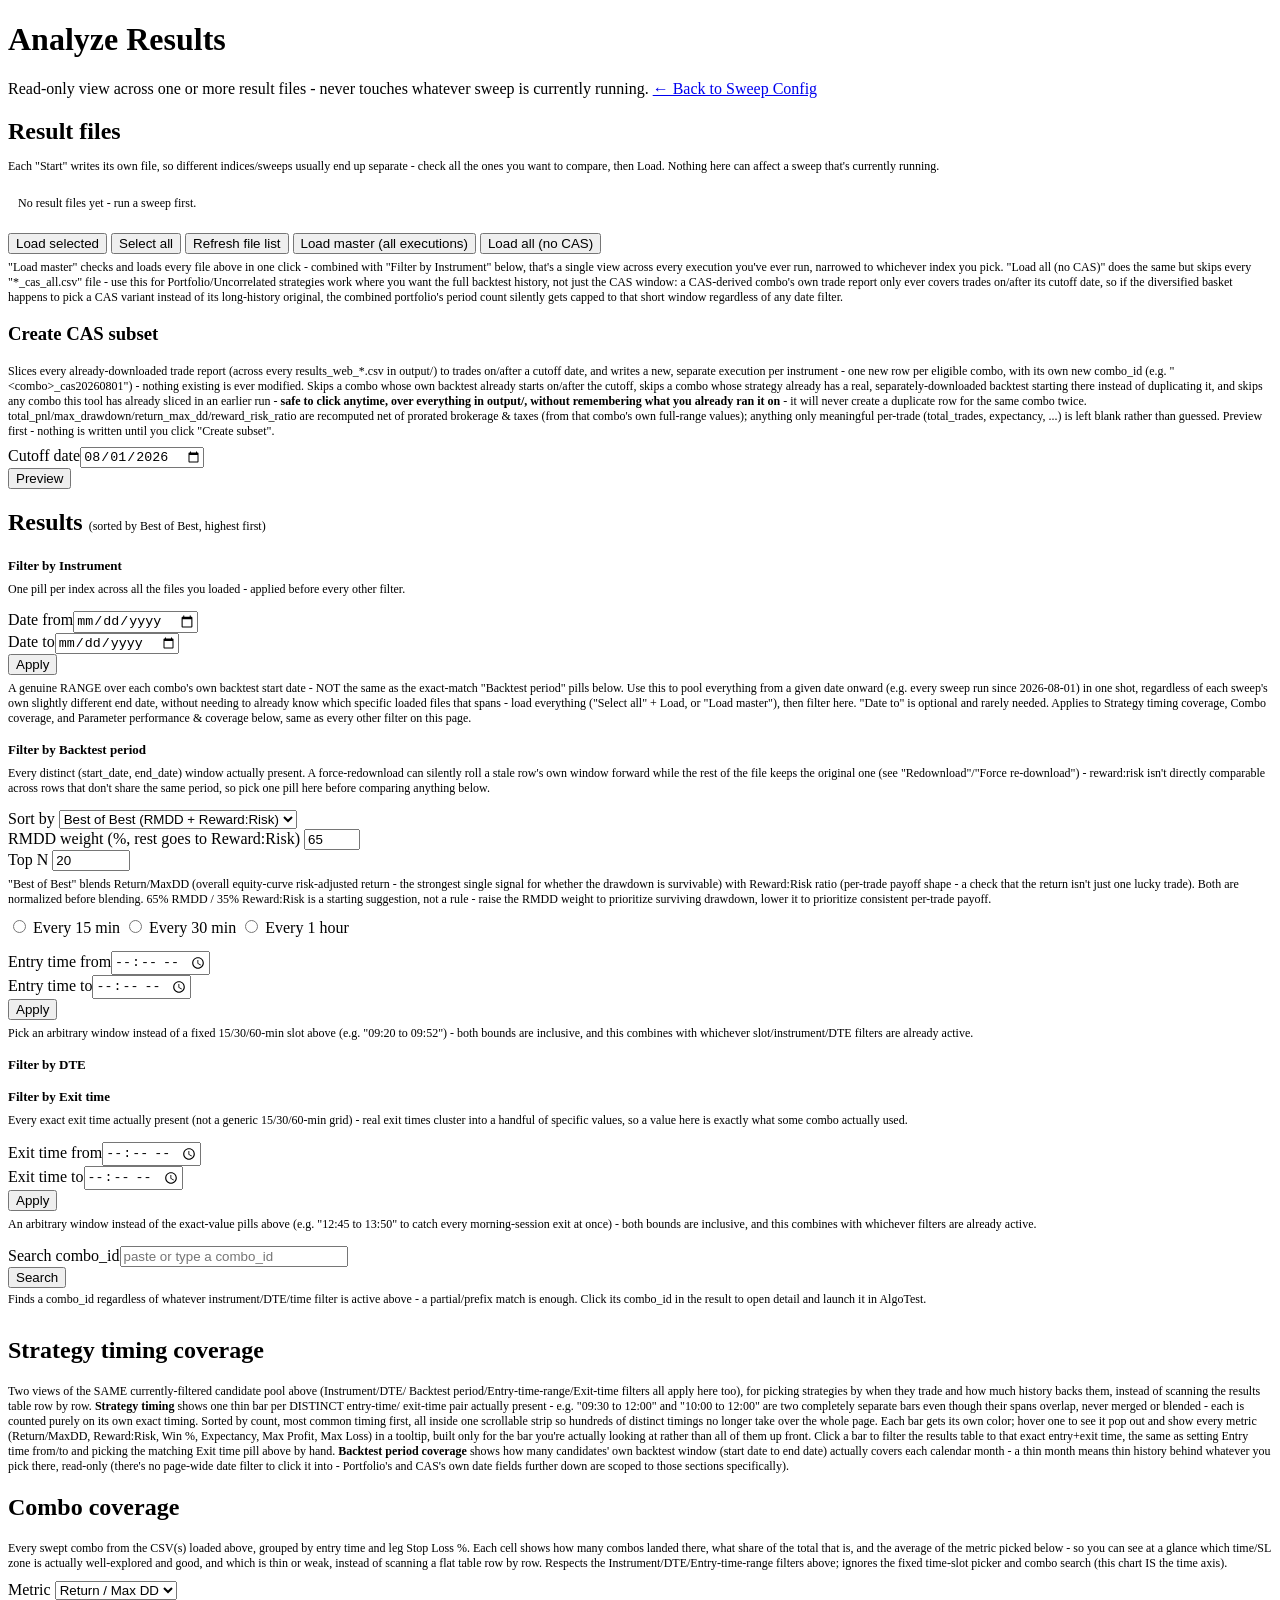
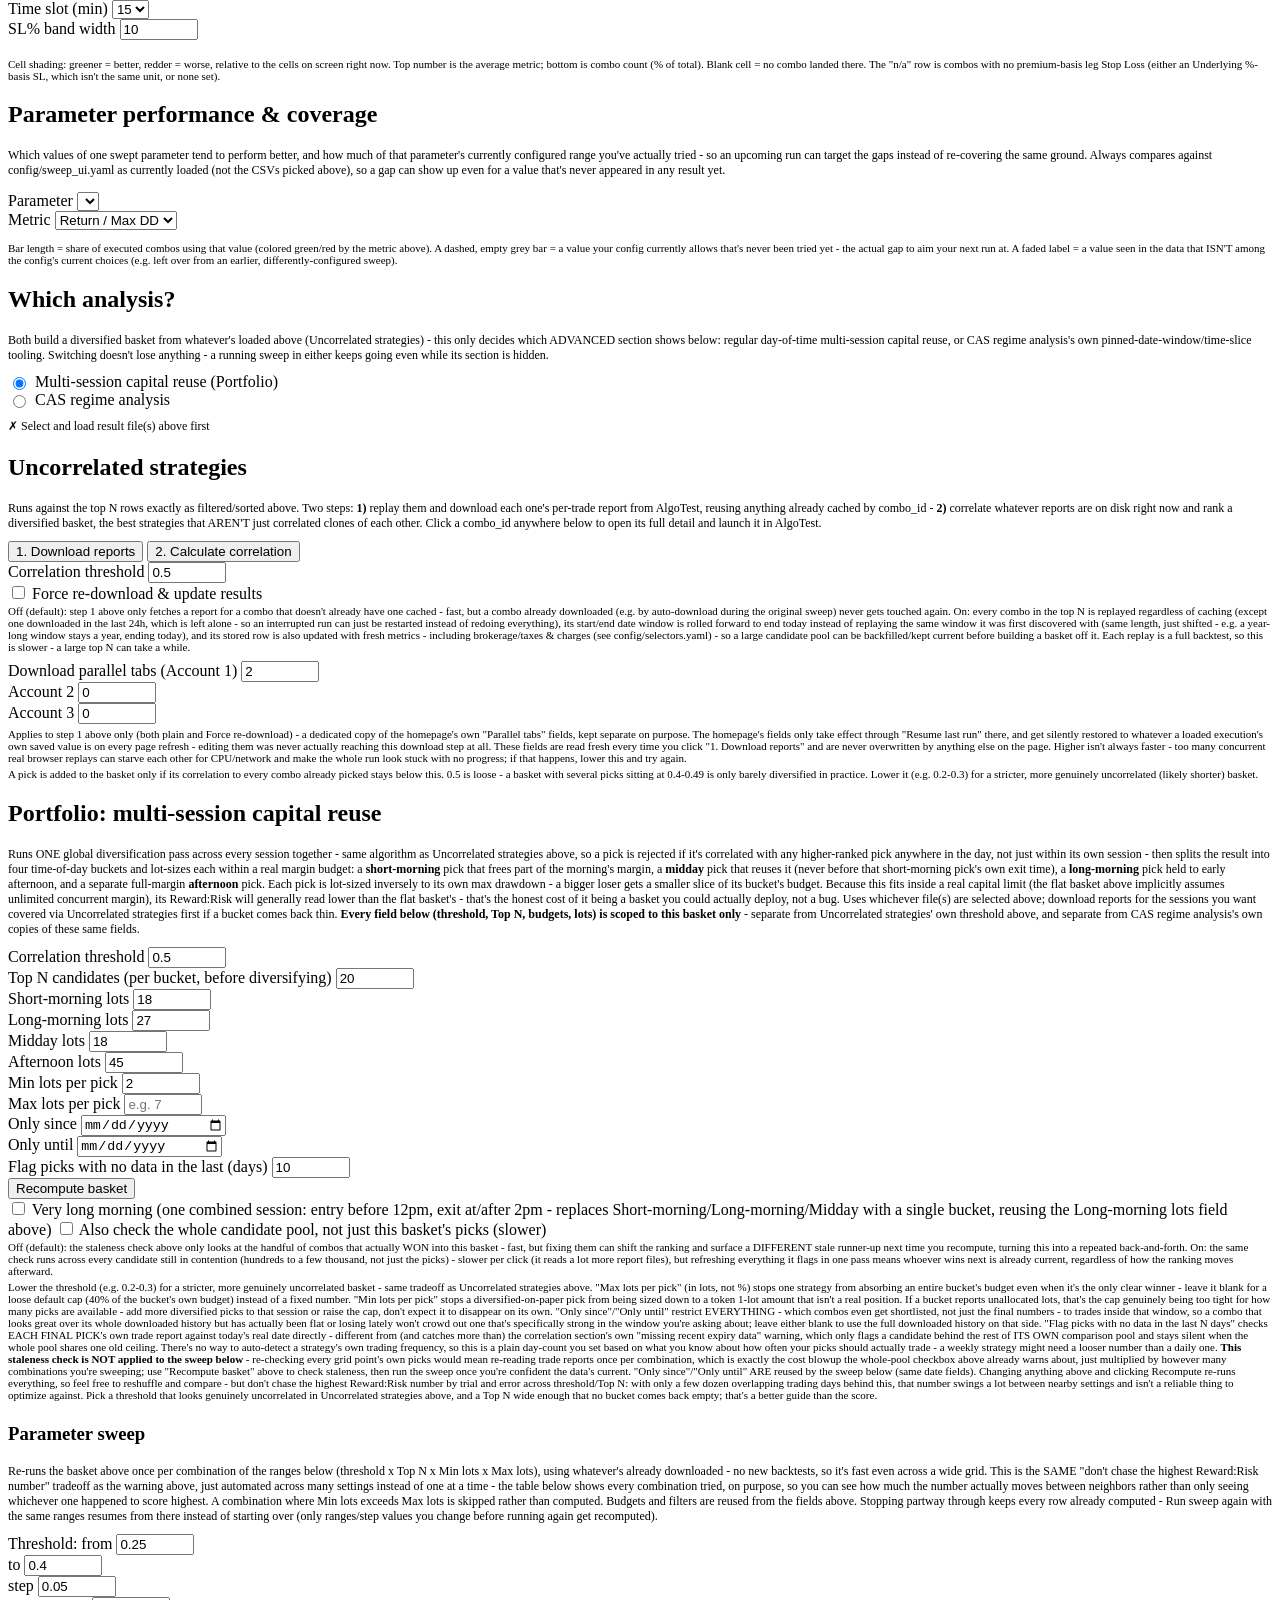
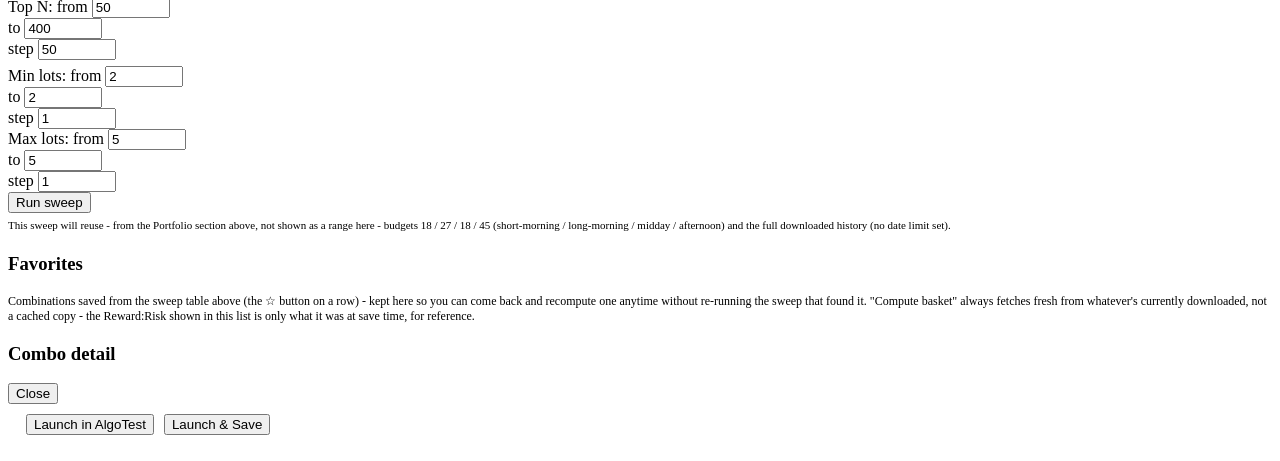
==== commit 8a87e4b9: "Fix stale login marker, dedupe near-identical picks, add "very long morning" - config/selectors.yaml" ====
--- a/src/web/static/analyze.html
+++ b/src/web/static/analyze.html
@@ -21,17 +21,24 @@
     separate - check all the ones you want to compare, then Load. Nothing here can
     affect a sweep that's currently running.
   </p>
-  <div id="csvFileList" class="row" style="align-items:flex-start; gap: 14px;"></div>
+  <div id="csvFileList" style="display:flex; flex-direction:column; max-height:340px; overflow-y:auto; border:1px solid var(--border); border-radius:8px;"></div>
   <div class="actions" style="margin-top:12px;">
     <button class="primary" onclick="loadSelectedFiles()">Load selected</button>
     <button class="secondary" onclick="selectAllFiles()">Select all</button>
     <button class="secondary" onclick="refreshFileList()">Refresh file list</button>
     <button class="secondary" onclick="loadMasterCsv()">Load master (all executions)</button>
+    <button class="secondary" onclick="loadAllExceptCas()">Load all (no CAS)</button>
   </div>
   <p style="font-size:12px;color:var(--muted);margin:6px 0 0;">
     "Load master" checks and loads every file above in one click - combined with
     "Filter by Instrument" below, that's a single view across every execution you've
-    ever run, narrowed to whichever index you pick.
+    ever run, narrowed to whichever index you pick. "Load all (no CAS)" does the same
+    but skips every "*_cas_all.csv" file - use this for Portfolio/Uncorrelated
+    strategies work where you want the full backtest history, not just the CAS
+    window: a CAS-derived combo's own trade report only ever covers trades on/after
+    its cutoff date, so if the diversified basket happens to pick a CAS variant
+    instead of its long-history original, the combined portfolio's period count
+    silently gets capped to that short window regardless of any date filter.
   </p>
   <div id="loadedFilesMsg" style="font-size:12px;color:var(--muted);margin-top:8px;"></div>
 
@@ -458,7 +465,7 @@
       <input type="number" id="portfolioBudgetShortMorning" value="18" min="0" style="width:70px;">
     </div>
     <div class="field">
-      <label>Long-morning lots</label>
+      <label id="longMorningBudgetLabel">Long-morning lots</label>
       <input type="number" id="portfolioBudgetLongMorning" value="27" min="0" style="width:70px;">
     </div>
     <div class="field">
@@ -491,6 +498,21 @@
     </div>
     <button class="primary" id="portfolioComputeBtn" onclick="computePortfolio()">Recompute basket</button>
   </div>
+  <label class="checkbox-row" style="margin-top:6px;">
+    <input type="checkbox" id="portfolioVeryLongMorningMode" onchange="syncVeryLongMorningMode()">
+    Very long morning (one combined session: entry before 12pm, exit at/after 2pm - replaces
+    Short-morning/Long-morning/Midday with a single bucket, reusing the Long-morning lots field above)
+  </label>
+  <p id="veryLongMorningNote" style="font-size:11px;color:var(--muted);margin:2px 0 0;display:none;">
+    Short-morning and Midday lots are disabled and ignored in this mode - only
+    Long-morning lots (now the "very long morning" budget) and Afternoon lots apply.
+    Any entry before 12:00pm held to an exit at/after 2:00pm counts as one combined
+    session, regardless of which of the regular buckets it would have fallen into
+    (or fallen between) otherwise - see classify_very_long_morning_bucket in
+    src/web/portfolio.py for the exact rule and why the regular buckets can't
+    express this (an 11am-11:59am entry held past 2:15pm exit falls into no
+    regular bucket at all today).
+  </p>
   <label class="checkbox-row" style="margin-top:6px;">
     <input type="checkbox" id="portfolioCheckStalePool">
     Also check the whole candidate pool, not just this basket's picks (slower)
@@ -954,11 +976,15 @@
   const files = res.ok ? await res.json() : [];
   const container = document.getElementById("csvFileList");
   if (!files.length) {
-    container.innerHTML = `<span style="font-size:12px;color:var(--muted);">No result files yet - run a sweep first.</span>`;
+    container.innerHTML = `<span style="display:block;padding:10px;font-size:12px;color:var(--muted);">No result files yet - run a sweep first.</span>`;
     return;
   }
   const selected = new Set(selectedFiles);
-  container.innerHTML = files.map(f => {
+  // One row per file instead of a multi-line card - with the list itself now
+  // scrollable (see csvFileList's own max-height/overflow-y), a growing number of
+  // files (CAS subsets especially - one new file per instrument per cutoff) no
+  // longer pushes the rest of the page down; ~10 rows stay visible before scrolling.
+  container.innerHTML = files.map((f, i) => {
     // Tiny (<=2 row) files are almost always smoke-tests, not real sweeps - fade
     // them out so the files that actually matter aren't lost in the list.
     const faint = f.row_count <= 2 ? "opacity:0.45;" : "";
@@ -966,18 +992,22 @@
     // Whether this ONE file already mixes backtest periods (see /api/analyze/csv-
     // files - a force-redownload can silently roll a minority of rows forward) -
     // surfaced here so it's visible before the user even loads it, not just after.
-    let periodLine = "";
+    let periodBadge = "";
     if (f.date_range) {
-      periodLine = `<span style="font-size:11px;color:var(--muted);">${escapeHtml(f.date_range)}</span>`;
+      periodBadge = `<span style="flex:0 0 auto;font-size:11px;color:var(--muted);white-space:nowrap;">${escapeHtml(f.date_range)}</span>`;
     } else if (f.date_range_mixed_count) {
-      periodLine = `<span style="font-size:11px;color:#b45f00;">&#9888; ${f.date_range_mixed_count} different backtest periods mixed in this file</span>`;
+      periodBadge = `<span style="flex:0 0 auto;font-size:11px;color:#b45f00;white-space:nowrap;">&#9888; ${f.date_range_mixed_count} mixed periods</span>`;
     }
+    const modified = escapeHtml((f.modified || "").replace("T", " ").slice(0, 19));
+    const borderTop = i === 0 ? "" : "border-top:1px solid var(--border);";
     return `
-    <label class="checkbox-row" style="flex-direction:column; align-items:flex-start; gap:2px; border:1px solid var(--border); border-radius:8px; padding:8px 10px; ${faint}">
-      <span><input type="checkbox" value="${escapeHtml(f.path)}" ${selected.has(f.path) ? "checked" : ""}> <strong>${escapeHtml(instruments)}</strong></span>
-      <span style="font-size:11px;color:var(--muted);">${escapeHtml(f.name)}</span>
-      <span style="font-size:11px;color:var(--muted);">${f.row_count} rows &middot; ${escapeHtml((f.modified || "").replace("T", " ").slice(0, 19))}</span>
-      ${periodLine}
+    <label class="checkbox-row" style="gap:8px; padding:6px 10px; ${borderTop} ${faint}" title="${escapeHtml(f.name)}">
+      <input type="checkbox" value="${escapeHtml(f.path)}" ${selected.has(f.path) ? "checked" : ""}>
+      <strong style="flex:0 0 auto;">${escapeHtml(instruments)}</strong>
+      <span style="flex:1 1 auto; min-width:0; overflow:hidden; text-overflow:ellipsis; white-space:nowrap; font-size:11px; color:var(--muted);">${escapeHtml(f.name)}</span>
+      <span style="flex:0 0 auto; font-size:11px; color:var(--muted); white-space:nowrap;">${f.row_count} rows</span>
+      <span style="flex:0 0 auto; font-size:11px; color:var(--muted); white-space:nowrap;">${modified}</span>
+      ${periodBadge}
     </label>
   `;
   }).join("");
@@ -985,6 +1015,22 @@
 
 function selectAllFiles() {
   document.querySelectorAll("#csvFileList input[type=checkbox]").forEach(el => el.checked = true);
+}
+
+// A CAS-subset file's own trade reports are deliberately SLICED to only cover
+// trades on/after that subset's cutoff date (see scripts/build_cas_subset.py) -
+// checking the filename is enough to spot one, since "results_web_<ts>_<instrument>
+// _cas_all.csv" is that script's own fixed, exclusive naming convention (also used
+// as its own re-scan glob, "results_web_*_cas_all.csv" - matching it here keeps
+// this in lockstep with what the tool itself considers "one of its own files").
+function isCasSubsetFile(path) {
+  return /_cas_all\.csv$/.test(path);
+}
+
+function selectAllFilesExceptCas() {
+  document.querySelectorAll("#csvFileList input[type=checkbox]").forEach(el => {
+    el.checked = !isCasSubsetFile(el.value);
+  });
 }
 
 async function loadMasterCsv() {
@@ -993,6 +1039,17 @@
   // execution you've ever run. Use "Filter by Instrument" right after to narrow it
   // down to just one index.
   selectAllFiles();
+  await loadSelectedFiles();
+}
+
+async function loadAllExceptCas() {
+  // Same as loadMasterCsv() but excludes every CAS-subset output - for Portfolio/
+  // Uncorrelated strategies work spanning a long date range, where a CAS variant
+  // silently outranking and replacing its own long-history original in the
+  // diversified basket would cap the combined result to just the CAS window,
+  // regardless of any "Backtest date from" filter set on this page (its own trade
+  // report genuinely doesn't have anything older to show, filter or not).
+  selectAllFilesExceptCas();
   await loadSelectedFiles();
 }
 
@@ -2578,18 +2635,54 @@
 
   html += renderBasketPortfolio(result.basket_portfolio, result.basket.length);
 
+  // "Save basket in AlgoTest" below always acts on whichever basket was most
+  // recently computed ANYWHERE on the page (see that block's own comment) -
+  // this IS that shared pointer, so computing this basket makes Save act on
+  // it, same as computing a Portfolio basket does for that section.
+  lastPortfolioComboIds = result.basket.map((b) => b.combo_id);
+
   html += paginatedSection(
     "basket",
     `Recommended diversified basket (correlation threshold ${result.threshold})`,
     "",
-    "<th>Combo</th><th>Entry time</th><th>Exit time</th><th>Score</th><th>Max correlation to basket</th>",
+    "<th>Combo</th><th>Entry time</th><th>Exit time</th><th>Score</th><th>Max correlation to basket</th><th>Saved?</th>",
     result.basket,
     (b) => {
       const corr = b.max_corr_to_basket === null || b.max_corr_to_basket === undefined ? "-" : b.max_corr_to_basket.toFixed(2);
-      return `<tr><td>${link(b.combo_id)}</td><td>${escapeHtml(b.entry_time || "-")}</td><td>${escapeHtml(b.exit_time || "-")}</td><td>${b.score.toFixed(3)}</td><td>${corr}</td></tr>`;
+      // data-combo-id + portfolio-save-cell: same convention the Portfolio
+      // section's own basket rows use, so the shared "Save basket in
+      // AlgoTest" status-polling logic (comboRows(), renderBasketSaveStatus())
+      // paints into this row too, live, while a save is running - not a
+      // separate save mechanism, the same one.
+      return `<tr data-combo-id="${escapeHtml(b.combo_id)}"><td>${link(b.combo_id)}</td><td>${escapeHtml(b.entry_time || "-")}</td>` +
+        `<td>${escapeHtml(b.exit_time || "-")}</td><td>${b.score.toFixed(3)}</td><td>${corr}</td>` +
+        `<td class="portfolio-save-cell">-</td></tr>`;
     },
     resetPages,
   );
+
+  // Same save block Portfolio's own basket panel uses (identical markup/
+  // classes on purpose - see startBasketSave() - so this is the SAME feature,
+  // not a parallel one to maintain).
+  html += `
+    <div class="portfolio-save-block" style="margin-top:14px; display:${result.basket.length ? "" : "none"};">
+      <div class="row" style="align-items:center;">
+        <button class="primary portfolio-save-btn" onclick="startBasketSave()">Save basket in AlgoTest</button>
+        <button class="secondary small portfolio-save-stop-btn" onclick="stopBasketSave()" style="display:none;">Stop</button>
+      </div>
+      <p style="font-size:11px;color:var(--muted);margin:4px 0 0;">
+        Opens one browser window and saves every combo in the basket above as a
+        named AlgoTest strategy, one after another - asks for a name prefix
+        once up front (saved as "prefix_comboid_starttime"), then updates each
+        row's own status live as it goes (only rows on the currently-shown
+        page above will visibly update - Prev/Next through the basket while
+        it's running to check others). One combo failing doesn't stop the
+        rest. Always saves whichever basket was most recently computed on
+        this page - if you've computed a Portfolio basket since, that's what
+        Save acts on instead.
+      </p>
+      <div class="portfolio-save-status" style="font-size:12px;color:var(--muted);margin-top:6px;"></div>
+    </div>`;
 
   html += paginatedSection(
     "skipped",
@@ -2615,7 +2708,24 @@
   long_morning: "Long-morning (held to early afternoon)",
   midday: "Midday (reuses the freed morning margin)",
   afternoon: "Afternoon (separate full margin)",
+  very_long_morning: "Very long morning (entry before 12pm, held into the afternoon)",
 };
+// "Very long morning" mode (see classify_very_long_morning_bucket in
+// src/web/portfolio.py) replaces the regular Short-morning/Long-morning/Midday
+// 3-way split with one combined session - so those three fields don't mean
+// anything real once it's on (Short-morning/Midday are simply unused
+// server-side, and Long-morning is repurposed as this bucket's own budget).
+// Disabling (not hiding) Short-morning/Midday here is a visual guardrail
+// against typing a value into a field that's silently ignored - the actual
+// enforcement is server-side (see analyze_portfolio_basket's own comment).
+function syncVeryLongMorningMode() {
+  const on = document.getElementById("portfolioVeryLongMorningMode").checked;
+  document.getElementById("portfolioBudgetShortMorning").disabled = on;
+  document.getElementById("portfolioBudgetMidday").disabled = on;
+  document.getElementById("longMorningBudgetLabel").textContent = on ? "Very long morning lots" : "Long-morning lots";
+  document.getElementById("veryLongMorningNote").style.display = on ? "block" : "none";
+}
+
 function portfolioParams() {
   const params = baseParams();
   if (activeInstrument !== null) params.set("instrument", activeInstrument);
@@ -2648,6 +2758,14 @@
   params.set("long_morning_budget", document.getElementById("portfolioBudgetLongMorning").value || "27");
   params.set("midday_budget", document.getElementById("portfolioBudgetMidday").value || "18");
   params.set("afternoon_budget", document.getElementById("portfolioBudgetAfternoon").value || "45");
+  // "Very long morning" - collapses short_morning/long_morning/midday into one
+  // combined session (see classify_very_long_morning_bucket in src/web/
+  // portfolio.py); short_morning_budget/midday_budget above are still sent but
+  // simply unused server-side in this mode - long_morning_budget doubles as
+  // this bucket's own budget, no separate field needed.
+  if (document.getElementById("portfolioVeryLongMorningMode").checked) {
+    params.set("very_long_morning_mode", "true");
+  }
   // No % field on purpose - it and the absolute Max lots field were confusingly
   // easy to mix up (typing "8" meaning "8 lots" into a field that actually meant
   // "8% of budget" silently caps everything far tighter than intended). Max lots
@@ -3140,16 +3258,75 @@
 // actions (Compute basket, Favorite) look their own params up here by that fixed
 // index, which onclick handlers below carry regardless of how the table is sorted.
 let sweepResultsByGridIdx = [];
+let sweepResultsLastStatus = null;
+
+// Every sortable column in the Parameter sweep results table - `get` reads the
+// raw (unformatted) value straight off a result row, used for both sorting and
+// (via the shared `num`/toLocaleString formatting in the render loop below) the
+// same numbers already shown. Click a header to sort by it; click the same one
+// again to flip direction - see sortSweepResultsBy.
+const SWEEP_SORT_COLUMNS = [
+  { key: "threshold", label: "Threshold", get: r => r.threshold },
+  { key: "top_n", label: "Top N", get: r => r.top_n },
+  { key: "min_lots", label: "Min lots", get: r => r.min_lots },
+  { key: "max_lots", label: "Max lots", get: r => r.max_lots },
+  { key: "reward_risk_ratio", label: "Reward:Risk", get: r => r.reward_risk_ratio },
+  { key: "overall_profit", label: "Overall Profit", get: r => r.overall_profit },
+  { key: "return_max_dd", label: "Return/MaxDD", get: r => r.return_max_dd },
+  { key: "win_pct", label: "Win %", get: r => r.win_pct },
+  { key: "num_periods", label: "Periods", get: r => r.num_periods },
+  { key: "total_picks", label: "Picks", get: r => r.total_picks },
+  { key: "unallocated_lots", label: "Unused lots", get: r => r.unallocated_lots ?? 0 },
+  { key: "dropped_for_min_lots", label: "Dropped", get: r => r.dropped_for_min_lots ?? 0 },
+];
+// Defaults match this table's original fixed behavior (highest Reward:Risk
+// first) - unchanged until you actually click a header.
+let sweepSortKey = "reward_risk_ratio";
+let sweepSortDir = "desc"; // "desc" | "asc"
+
+function sortSweepResultsBy(key) {
+  if (sweepSortKey === key) {
+    sweepSortDir = sweepSortDir === "desc" ? "asc" : "desc";
+  } else {
+    sweepSortKey = key;
+    sweepSortDir = "desc"; // a freshly-clicked column always starts highest-first
+  }
+  renderPortfolioSweepResults(sweepResultsByGridIdx, sweepResultsLastStatus);
+}
+
+function sweepSortHeaderCell(col) {
+  const active = col.key === sweepSortKey;
+  const arrow = active ? (sweepSortDir === "desc" ? " &#9660;" : " &#9650;") : "";
+  return `<th style="cursor:pointer;user-select:none;white-space:nowrap;" ` +
+    `onclick="sortSweepResultsBy('${col.key}')" title="Sort by ${escapeHtml(col.label)}">` +
+    `${escapeHtml(col.label)}${arrow}</th>`;
+}
 
 function renderPortfolioSweepResults(results, status) {
   const el = document.getElementById("sweepResults");
   sweepResultsByGridIdx = results;
+  sweepResultsLastStatus = status;
   if (!results.length) { el.innerHTML = ""; return; }
 
-  // Sorted highest Reward:Risk first, for display only - gridIdx (each row's
-  // position in the unsorted `results`) is what row actions actually key off.
+  // Sorted by whichever column was last clicked (Reward:Risk, highest first, by
+  // default) - for display only, gridIdx (each row's position in the unsorted
+  // `results`) is what row actions actually key off. A row missing this
+  // column's value (e.g. Reward:Risk when a basket landed empty) always sinks
+  // to the bottom regardless of direction, rather than sorting as if it were
+  // the lowest (ascending) or highest (a bare descending -Infinity) value.
+  const activeCol = SWEEP_SORT_COLUMNS.find(c => c.key === sweepSortKey) || SWEEP_SORT_COLUMNS[4];
+  const dirMul = sweepSortDir === "desc" ? -1 : 1;
   const sorted = results.map((r, gridIdx) => ({ r, gridIdx }))
-    .sort((a, b) => (b.r.reward_risk_ratio ?? -Infinity) - (a.r.reward_risk_ratio ?? -Infinity));
+    .sort((a, b) => {
+      const av = activeCol.get(a.r);
+      const bv = activeCol.get(b.r);
+      const aMissing = av === null || av === undefined;
+      const bMissing = bv === null || bv === undefined;
+      if (aMissing && bMissing) return 0;
+      if (aMissing) return 1;
+      if (bMissing) return -1;
+      return dirMul * (av - bv);
+    });
   const num = (v, digits) => (v === null || v === undefined) ? "-" : v.toFixed(digits);
   // Row actions replay a specific combination's basket - only offered once the
   // sweep itself is settled, since this table re-renders wholesale on every poll
@@ -3173,9 +3350,7 @@
       `across every combination above (hover a row for its own exact range).</p>`;
   }
   html += "<div class='table-scroll'><table><thead><tr>" +
-    "<th>Threshold</th><th>Top N</th><th>Min lots</th><th>Max lots</th><th>Reward:Risk</th>" +
-    "<th>Overall Profit</th><th>Return/MaxDD</th><th>Win %</th><th>Periods</th><th>Picks</th>" +
-    "<th>Unused lots</th><th>Dropped</th>" +
+    SWEEP_SORT_COLUMNS.map(sweepSortHeaderCell).join("") +
     (actionsEnabled ? "<th></th>" : "") + "</tr></thead><tbody>";
   sorted.forEach(({ r, gridIdx }, displayIdx) => {
     const star = displayIdx === 0 ? "★ " : "";
@@ -3209,10 +3384,12 @@
         `<div id="sweepRow_${gridIdx}_detailBox" style="padding:8px 0;"></div></td></tr>`;
     }
   });
+  const sortDirWord = sweepSortDir === "desc" ? "highest" : "lowest";
   html += "</tbody></table></div>" +
     `<p style='font-size:11px;color:var(--muted);margin:6px 0 0;'>` +
-    "★ = highest Reward:Risk in this sweep " +
-    "(table sorted highest-first). Compare it to its neighbors above before trusting it - a standout that's " +
+    `Click any column header to sort by it - click again to flip direction. ` +
+    `&#9660;/&#9650; marks the active sort; ★ = ${sortDirWord} ${escapeHtml(activeCol.label)} in this sweep. ` +
+    "Compare it to its neighbors above before trusting it - a standout that's " +
     "an outlier next to settings just one step away is more likely noise than a genuine edge. " +
     "<b>Unused lots</b> is how much of your total 18+27+18+45-style budget this combination left undeployed " +
     "across all four buckets (Max lots too tight for the picks available); <b>Dropped</b> is how many " +
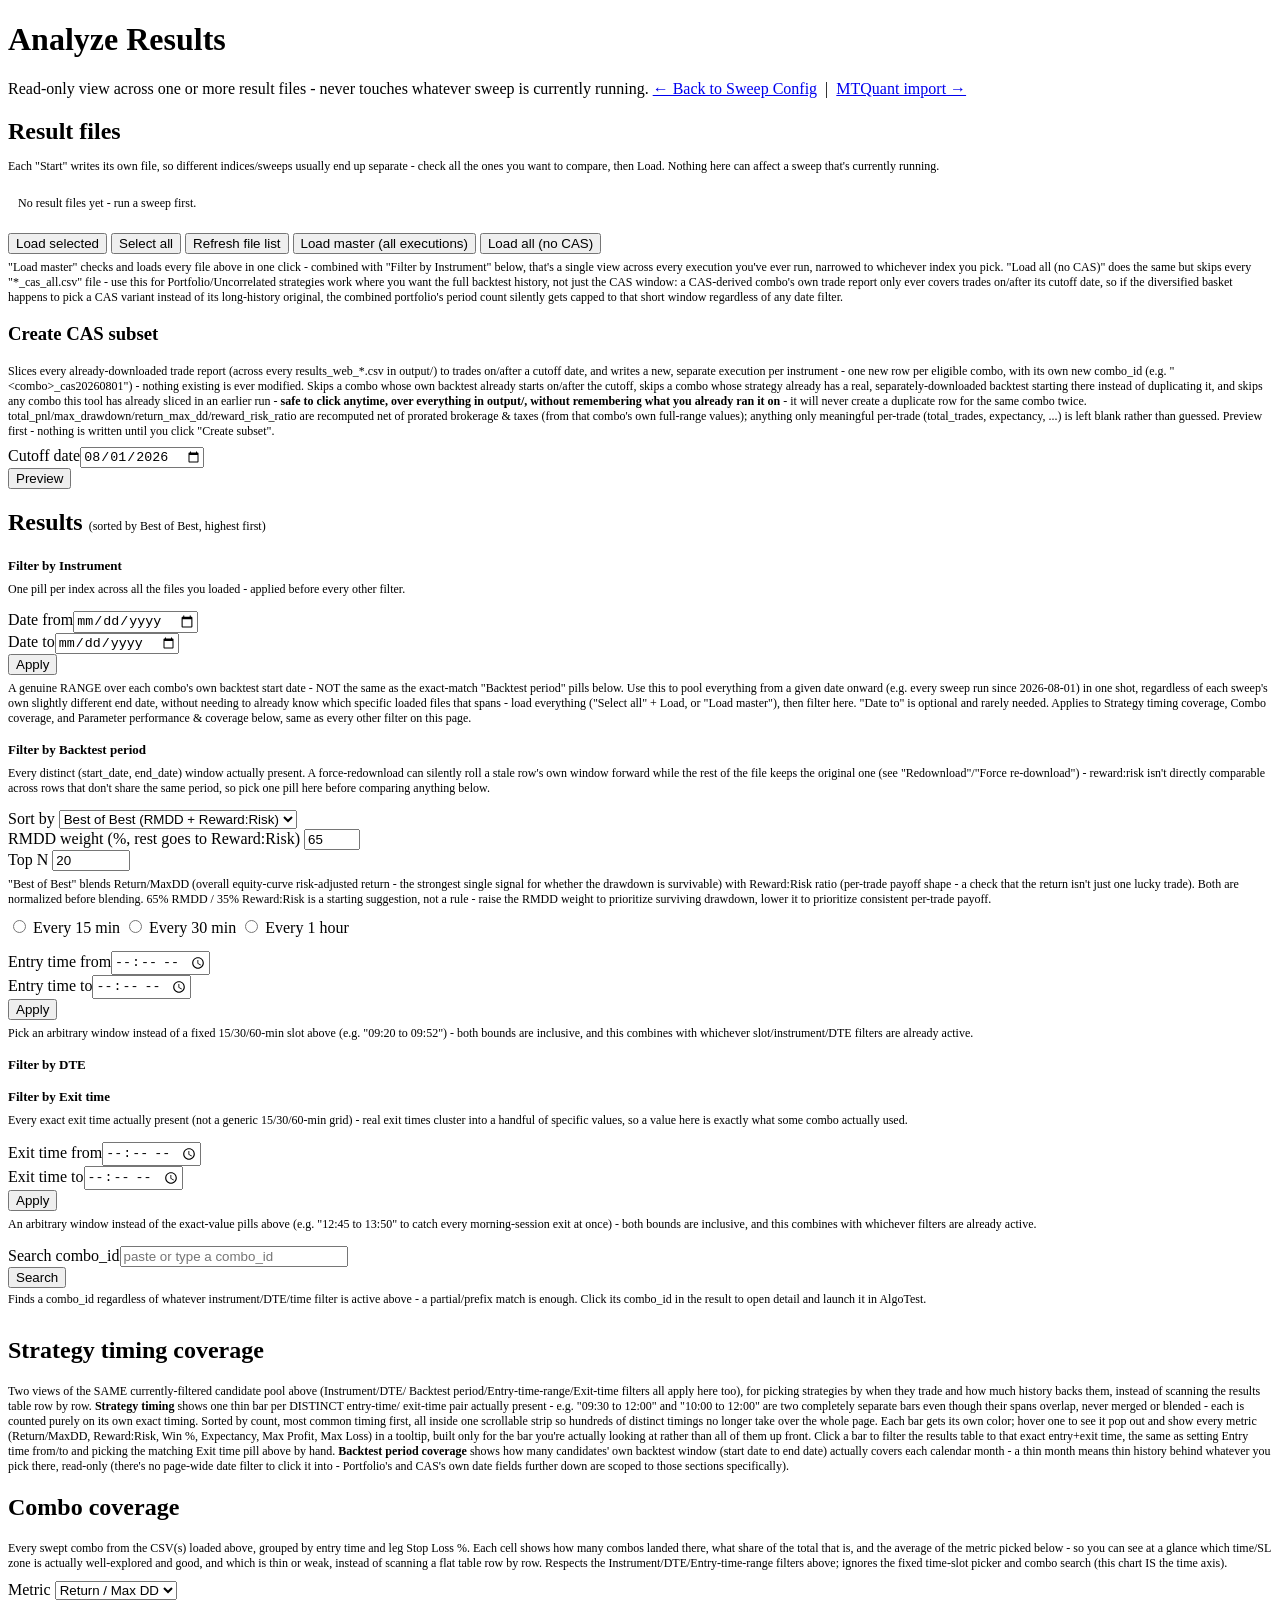
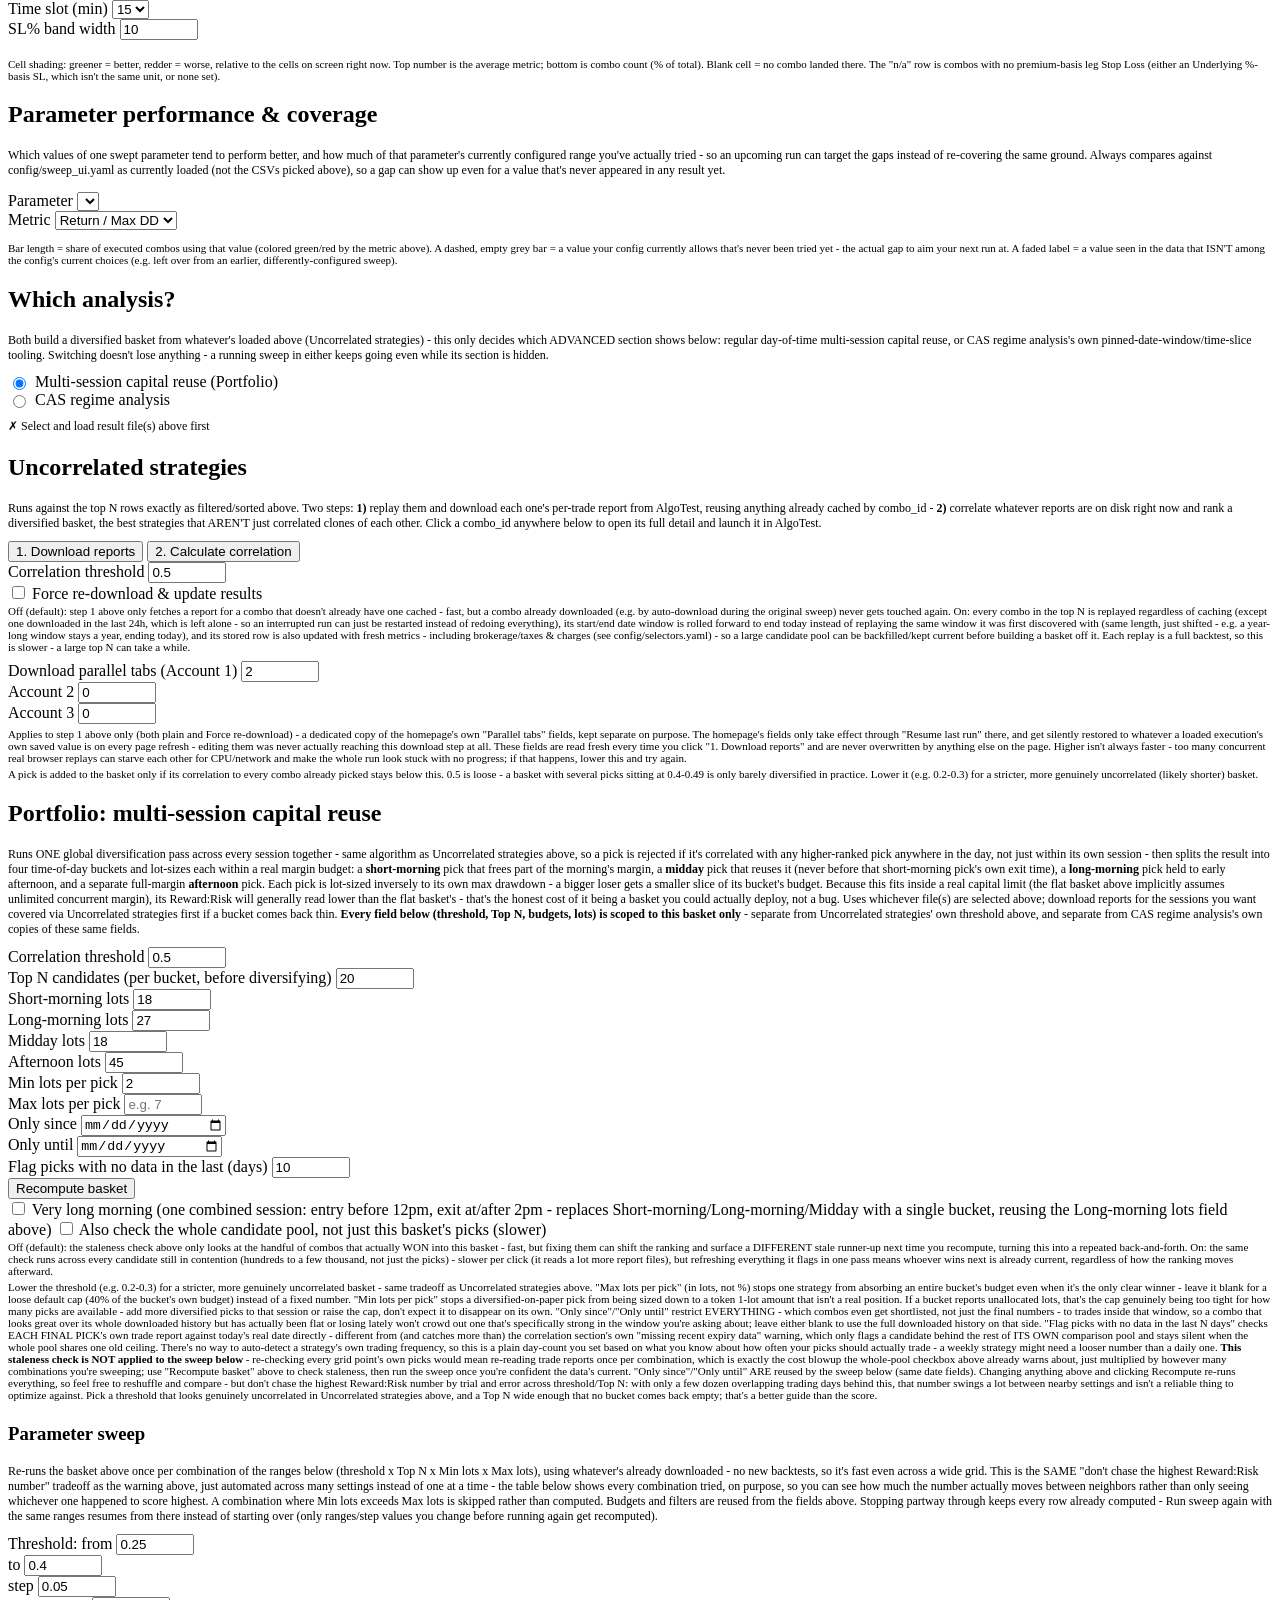
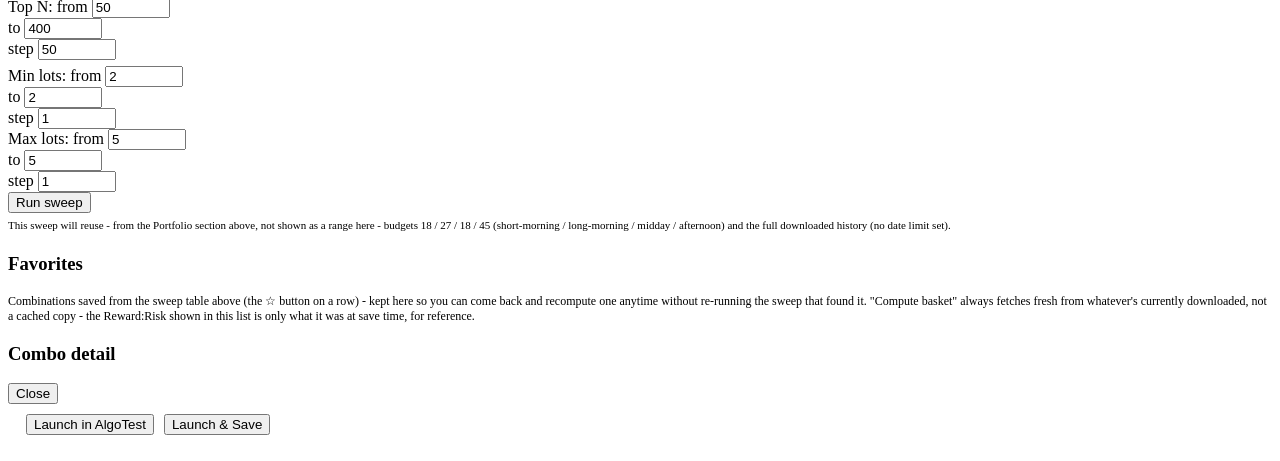
==== commit 9dc31d33: "Add MTQuant import preview: upload .algtst, see the strategy table The upload/preview piece of the M" ====
--- a/src/web/static/analyze.html
+++ b/src/web/static/analyze.html
@@ -9,7 +9,7 @@
 
 <header>
   <h1>Analyze Results</h1>
-  <p>Read-only view across one or more result files - never touches whatever sweep is currently running. <a href="/">&larr; Back to Sweep Config</a></p>
+  <p>Read-only view across one or more result files - never touches whatever sweep is currently running. <a href="/">&larr; Back to Sweep Config</a> &nbsp;|&nbsp; <a href="/mtquant">MTQuant import &rarr;</a></p>
 </header>
 
 <main>
@@ -2545,12 +2545,23 @@
       `(Trail SL alone doesn't cap the loss before it's locked anything in): ` +
       result.excluded_no_stop_loss.map(m => m.label).join(", ") + "</p>"
     : "";
+  // Confirmed live: a net-losing combo (total_pnl <= 0 in its own backtest) used
+  // to still be able to rank into and get saved as part of the "recommended"
+  // basket below - a ratio metric can score deceptively well for a strategy
+  // that lost money overall. Excluded outright now, same as no-Stop-Loss rows
+  // above, and surfaced here (not silently dropped) so it's clear WHY a combo
+  // you might have expected to see isn't in the basket.
+  const excludedNotProfitableHtml = (result.excluded_not_profitable && result.excluded_not_profitable.length > 0)
+    ? `<p style="font-size:12px;color:var(--error);margin-top:8px;">${result.excluded_not_profitable.length} combo(s) excluded - net losing in their own backtest ` +
+      `(a Return/MaxDD or Reward:Risk ratio can look fine even for a strategy that lost money overall): ` +
+      result.excluded_not_profitable.map(m => `${escapeHtml(m.label)} (${escapeHtml(m.total_pnl)})`).join(", ") + "</p>"
+    : "";
   // data_gaps only ever contains combos that DO have a downloaded report (just an
   // incomplete one), so it's necessarily empty whenever ids.length is 0 - safe to
   // build its markup later, after link() exists, without needing it here too.
 
   if (ids.length === 0) {
-    box.innerHTML = "<p style='font-size:12px;color:var(--muted);'>No trade reports available to correlate yet.</p>" + missingHtml + excludedNoSlHtml;
+    box.innerHTML = "<p style='font-size:12px;color:var(--muted);'>No trade reports available to correlate yet.</p>" + missingHtml + excludedNoSlHtml + excludedNotProfitableHtml;
     return;
   }
 
@@ -2593,7 +2604,7 @@
         `<td>${escapeHtml(g.expected_last_date)}</td><td><b>${g.missing_count}</b></td></tr>`).join("") +
       "</tbody></table></div></div>"
     : "";
-  const extrasHtml = missingHtml + excludedNoSlHtml + dataGapsHtml;
+  const extrasHtml = missingHtml + excludedNoSlHtml + excludedNotProfitableHtml + dataGapsHtml;
 
   const corrColor = (v) => {
     if (v === null || v === undefined) return "#f3f4f6";
